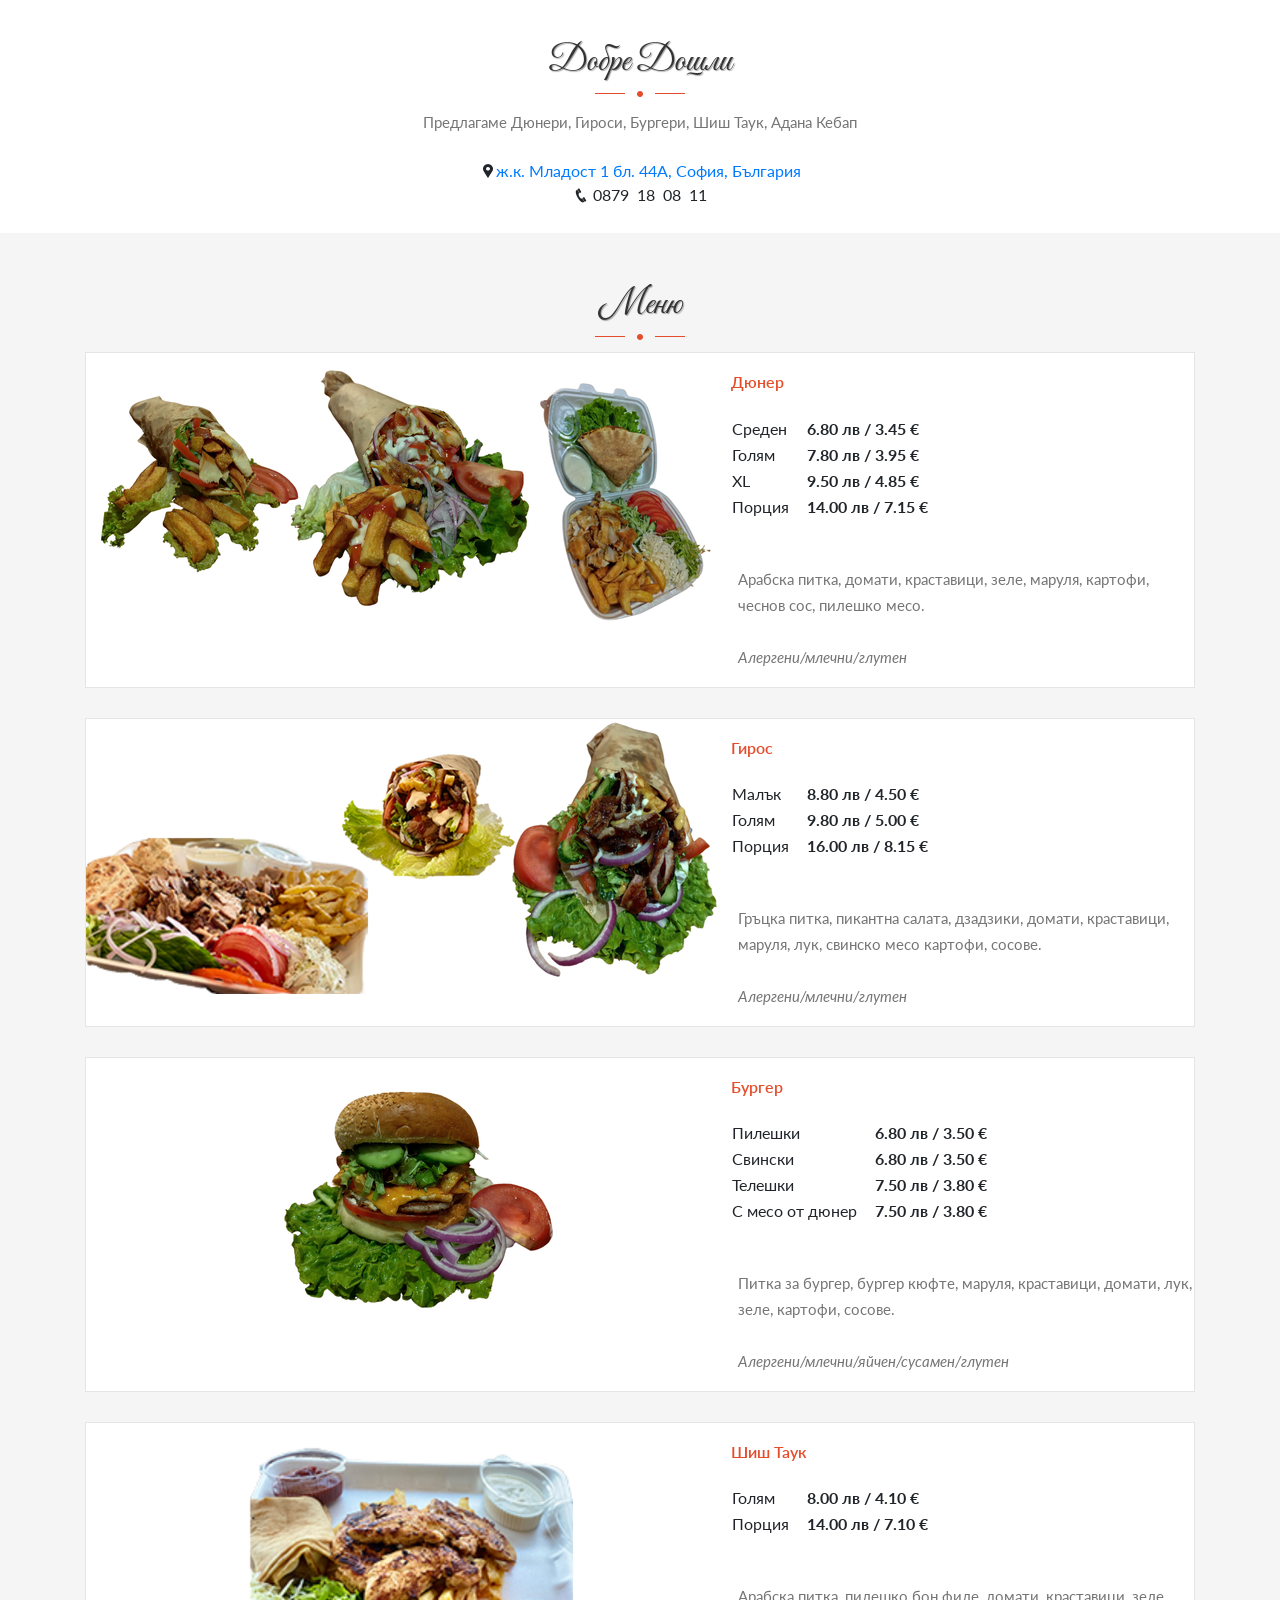
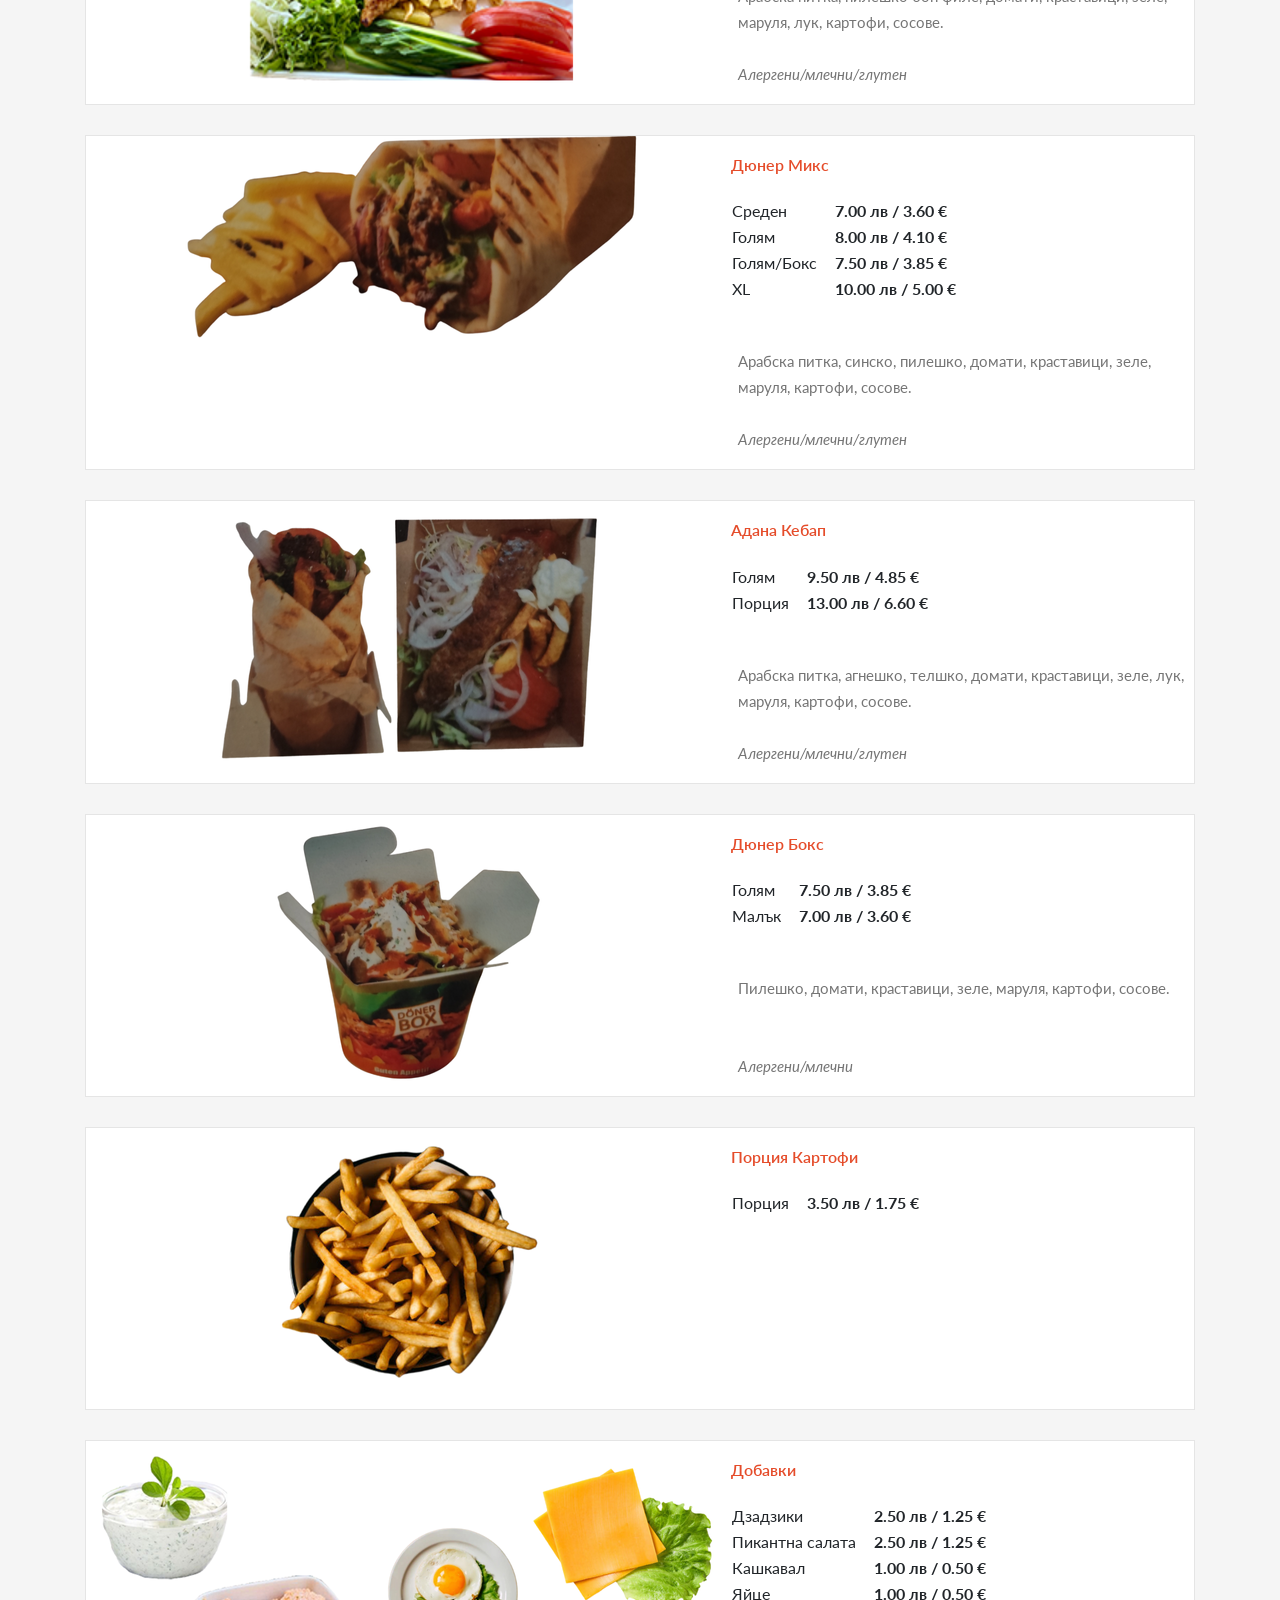
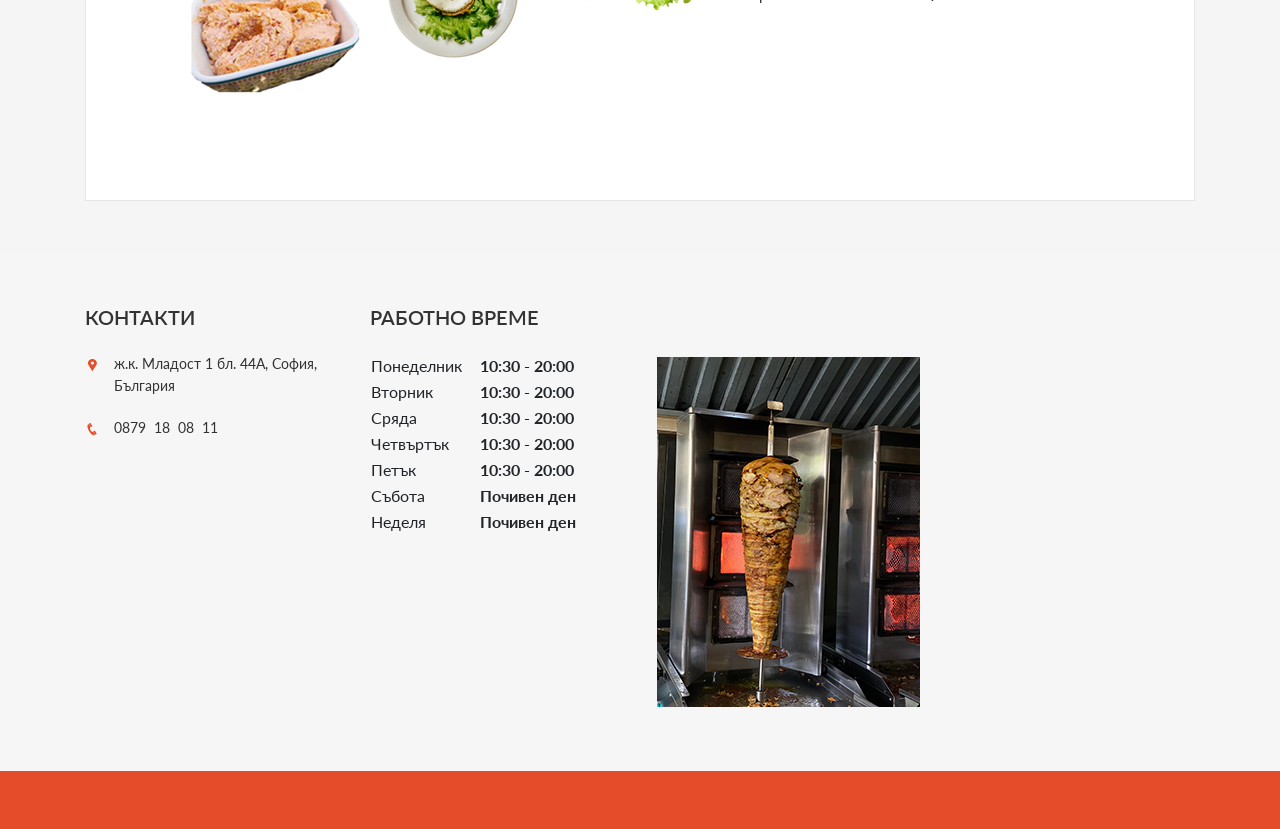
==== index.html @ 1085e27d "update" ====
<!DOCTYPE html>
<html lang="en">
    <head>
        <meta charset="utf-8"/>
        <meta name="viewport" content="width=device-width, initial-scale=1">
        <meta http-equiv="X-UA-Compatible" content="IE=edge">
        <meta name="theme-color" content="#e54c2a">
        <!-- Favicon -->
        <link type="image/x-icon" rel="shortcut icon" href="favicon.png" />
        <title>IvoFoods - гироси, дюнери, бургери, шиш таук, порции, фалафели.</title>
		<meta name="author" content="AM">
        <meta name="description" content="Дюнер България - гироси, дюнери, бургери, шиш таук, порции, фалафели."> 

        <!-- Bootstrap stylesheet -->
        <link href="assets/libs/bootstrap-4.5.0/css/bootstrap.min.css" rel="stylesheet">
        <!-- icofont -->
        <link href="assets/libs/icofont/css/icofont.css" rel="stylesheet" type="text/css" />
        <!-- crousel css -->
        <link href="assets/libs/owlcarousel2/assets/owl.carousel.min.css" rel="stylesheet" type="text/css" />
        <!-- mb.YTPlayer css -->
        <link href="assets/libs/mb.YTPlayer/css/jquery.mb.YTPlayer.min.css" rel="stylesheet" type="text/css" />
        <!-- Theme Stylesheet -->
        <link href="assets/css/style.css" rel="stylesheet" type="text/css"/>
        <!-- Switch Color Style css -->
        <link href="assets/css/color/skin-default.css" data-style="styles" rel="stylesheet">
    </head>
    <body>

  <!-- Intro -->
            <div class="dishes no-border">
                <div class="container">
                    <div class="row">
                        <!-- Title Content Start -->
                        <div class="col-sm-12 commontop text-center">
                            <h4>Добре дошли</h4>
                            <div class="divider style-1 center">
                                <span class="hr-simple left"></span>
                                <i class="icofont icofont-ui-press hr-icon"></i>
                                <span class="hr-simple right"></span>
                            </div>
                            <p>Предлагаме Дюнери, Гироси, Бургери, Шиш Таук, Адана Кебап</p>
							<ul class="list-unstyled contact">
                                <li><i class="icofont icofont-social-google-map"></i><a href="https://goo.gl/maps/4byVPyXNBLFDtmrQ8" target="_blank">ж.к. Младост 1 бл. 44A, София, България</a></li>
                                <li><i class="icofont icofont-phone"></i> 0879 &nbsp;18 &nbsp;08 &nbsp;11</li>
                            </ul>
                        </div>
                        <!-- Title Content End -->  
                    </div>
                </div>
            </div>
            <!-- Intro End -->

            <!-- Menu Start -->
            <div class="menu menu-2 gray-bg">
                <div class="menu-inner">
                    <div class="container">
                        <div class="row ">
                            <!-- Title Content Start -->
                            <div class="col-sm-12 col-12 commontop text-center">
                                <h4>Меню</h4>
                                <div class="divider style-1 center">
                                    <span class="hr-simple left"></span>
                                    <i class="icofont icofont-ui-press hr-icon"></i>
                                    <span class="hr-simple right"></span>
                                </div>
                            </div>


                            <!-- Title Content End -->
                            <div class="col-sm-12 col-12">
                                <div class="row">
                                    <div class="col-md-12 col-sm-12 col-12">
                                        <!-- Box Start -->
                                        <diV class="box">
                                            <div class="image">
                                                <img src="images/menu_1.png" class="img-responsive" /> 
                                            </div>
                                            <div class="caption">
                                                <h4>Дюнер</h4>
                                                <p class="des"><br></p>
												<table>
												  <tr>
													<td style="text-align:left">Среден</td>
													<td>&nbsp; &nbsp; <b>6.80 лв / 3.45 €</b></td>
												  </tr>
												  <tr>
													<td style="text-align:left">Голям</td>
													<td>&nbsp; &nbsp; <b>7.80 лв / 3.95 €</b></td>
												  </tr>
												  <tr>
													<td style="text-align:left">XL</td>
													<td>&nbsp; &nbsp; <b>9.50 лв / 4.85 €</b></td>
												  </tr>
												  <tr>
													<td style="text-align:left">Порция</td>
													<td>&nbsp; &nbsp; <b>14.00 лв / 7.15 €</b></td>
												  </tr>
												  <tr>
													<td style="text-align:left">&nbsp; &nbsp;</td>
													<td>&nbsp; &nbsp;</td>
												  </tr>
												</table>
                                            </div>											

											<table>
												  <tr>
													<td>&nbsp;</td>
													<td><p class="des">Арабска питка, домати, краставици, зеле, маруля, картофи, чеснов сос, пилешко месо.
														<br><br><i>Алергени/млечни/глутен</i></p> </td>
												  </tr>
												</table>
                                        </div>                                  
                                        <!-- Box End -->

										<!-- Box Start -->
                                        <diV class="box">
                                            <div class="image">
                                                <img src="images/menu_2.png" class="img-responsive" /> 
                                            </div>
                                            <div class="caption">
                                                <h4>Гирос</h4>
                                                <p class="des"><br></p>
												<table>
												  <tr>
													<td style="text-align:left">Малък</td>
													<td>&nbsp; &nbsp; <b>8.80 лв / 4.50 €</b></td>
												  </tr>
												  <tr>
													<td style="text-align:left">Голям</td>
													<td>&nbsp; &nbsp; <b>9.80 лв / 5.00 €</b></td>
												  </tr>
												  <tr>
													<td style="text-align:left">Порция</td>
													<td>&nbsp; &nbsp; <b>16.00 лв / 8.15 €</b></td>
												  </tr>
												  <tr>
													<td style="text-align:left">&nbsp; &nbsp;</td>
													<td>&nbsp; &nbsp;</td>
												  </tr>
												</table>
                                            </div>											

											<table>
												  <tr>
													<td>&nbsp;</td>
													<td><p class="des">Гръцка питка, пикантна салата, дзадзики, домати, краставици, маруля, лук, свинско месо картофи, сосове.
														<br><br><i>Алергени/млечни/глутен</i></p> </td>
												  </tr>
												</table>
                                        </div>                                  
                                        <!-- Box End -->

										<!-- Box Start -->
                                        <diV class="box">
                                            <div class="image">
                                                <img src="images/menu_3.png" class="img-responsive" /> 
                                            </div>
                                            <div class="caption">
                                                <h4>Бургер</h4>
                                                <p class="des"><br></p>
												<table>
												  <tr>
													<td style="text-align:left">Пилешки</td>
													<td>&nbsp; &nbsp; <b>6.80 лв / 3.50 €</b></td>
												  </tr>
												  <tr>
													<td style="text-align:left">Свински</td>
													<td>&nbsp; &nbsp; <b>6.80 лв / 3.50 €</b></td>
												  </tr>
												   <tr>
													<td style="text-align:left">Телешки</td>
													<td>&nbsp; &nbsp; <b>7.50 лв / 3.80 €</b></td>
												  </tr>
												  <tr>
													<td style="text-align:left">С месо от дюнер</td>
													<td>&nbsp; &nbsp; <b>7.50 лв / 3.80 €</b></td>
												  </tr>
												  <tr>
													<td style="text-align:left">&nbsp; &nbsp;</td>
													<td>&nbsp; &nbsp;</td>
												  </tr>
												</table>
                                            </div>											

											<table>
												  <tr>
													<td>&nbsp;</td>
													<td><p class="des">Питка за бургер, бургер кюфте, маруля, краставици, домати, лук, зеле, картофи, сосове.
														<br><br><i>Алергени/млечни/яйчен/сусамен/глутен</i></p> </td>
												  </tr>
												</table>
                                        </div>                                  
                                        <!-- Box End -->
										

										<!-- Box Start -->
                                        <diV class="box">
                                            <div class="image">
                                                <img src="images/menu_4.png" class="img-responsive" /> 
                                            </div>
                                            <div class="caption">
                                                <h4>Шиш Таук</h4>
                                                <p class="des"><br></p>
												<table>
												  <tr>
													<td style="text-align:left">Голям</td>
													<td>&nbsp; &nbsp; <b>8.00 лв / 4.10 €</b></td>
												  </tr>
												  <tr>
													<td style="text-align:left">Порция</td>
													<td>&nbsp; &nbsp; <b>14.00 лв / 7.10 €</b></td>
												  </tr>
												  <tr>
													<td style="text-align:left">&nbsp; &nbsp;</td>
													<td>&nbsp; &nbsp;</td>
												  </tr>
												</table>
                                            </div>											

											<table>
												  <tr>
													<td>&nbsp;</td>
													<td><p class="des">Арабска питка, пилешко бон филе, домати, краставици, зеле, маруля, лук, картофи, сосове.
														<br><br><i>Алергени/млечни/глутен</i></p> </td>
												  </tr>
												</table>
                                        </div>                                  
                                        <!-- Box End -->										

										<!-- Box Start -->
                                        <diV class="box">
                                            <div class="image">
                                                <img src="images/menu_5.png" class="img-responsive" /> 
                                            </div>
                                            <div class="caption">
                                                <h4>Дюнер Микс</h4>
                                                <p class="des"><br></p>
												<table>
												  <tr>
													<td style="text-align:left">Среден</td>
													<td>&nbsp; &nbsp; <b>7.00 лв / 3.60 €</b></td>
												  </tr>		
												   <tr>										  												  <tr>
													<td style="text-align:left">Голям</td>
													<td>&nbsp; &nbsp; <b>8.00 лв / 4.10 €</b></td>
												  </tr>
												   <tr>										  												  <tr>
													<td style="text-align:left">Голям/Бокс</td>
													<td>&nbsp; &nbsp; <b>7.50 лв / 3.85 €</b></td>
												  </tr>												  
												  <tr>
													<td style="text-align:left">XL</td>
													<td>&nbsp; &nbsp; <b>10.00 лв / 5.00 €</b></td>
												  </tr>
												  <tr>
													<td style="text-align:left">&nbsp; &nbsp;</td>
													<td>&nbsp; &nbsp;</td>
												  </tr>
												</table>
                                            </div>											

											<table>
												  <tr>
													<td>&nbsp;</td>
													<td><p class="des">Арабска питка, синско, пилешко, домати, краставици, зеле, маруля, картофи, сосове.
														<br><br><i>Алергени/млечни/глутен</i></p> </td>
												  </tr>
												</table>
                                        </div>                                  
                                        <!-- Box End -->	

										<!-- Box Start -->
                                        <diV class="box">
                                            <div class="image">
                                                <img src="images/menu_6.png" class="img-responsive" /> 
                                            </div>
                                            <div class="caption">
                                                <h4>Адана Кебап</h4>
                                                <p class="des"><br></p>
												<table>
												  <tr>
													<td style="text-align:left">Голям</td>
													<td>&nbsp; &nbsp; <b>9.50 лв / 4.85 €</b></td>
												  </tr>		
												   <tr>										  												  <tr>
													<td style="text-align:left">Порция</td>
													<td>&nbsp; &nbsp; <b>13.00 лв / 6.60 €</b></td>
												  </tr>
												  <tr>
													<td style="text-align:left">&nbsp; &nbsp;</td>
													<td>&nbsp; &nbsp;</td>
												  </tr>
												</table>
                                            </div>											

											<table>
												  <tr>
													<td>&nbsp;</td>
													<td><p class="des">Арабска питка, агнешко, телшко, домати, краставици, зеле, лук, маруля, картофи, сосове.
														<br><br><i>Алергени/млечни/глутен</i></p> </td>
												  </tr>
												</table>
                                        </div>                                  
                                        <!-- Box End -->

										<!-- Box Start -->
                                        <diV class="box">
                                            <div class="image">
                                                <img src="images/menu_7.png" class="img-responsive" /> 
                                            </div>
                                            <div class="caption">
                                                <h4>Дюнер Бокс</h4>
                                                <p class="des"><br></p>
												<table>
												  <tr>
													<td style="text-align:left">Голям</td>
													<td>&nbsp; &nbsp; <b>7.50 лв / 3.85 €</b></td>
												  </tr>		
												   <tr>										  												  <tr>
													<td style="text-align:left">Малък</td>
													<td>&nbsp; &nbsp; <b>7.00 лв / 3.60 €</b></td>
												  </tr>
												  <tr>
													<td style="text-align:left">&nbsp; &nbsp;</td>
													<td>&nbsp; &nbsp;</td>
												  </tr>
												</table>
                                            </div>											

											<table>
												  <tr>
													<td>&nbsp;</td>
													<td><p class="des">Пилешко, домати, краставици, зеле, маруля, картофи, сосове.
														<br><br><br><i>Алергени/млечни</i></p> </td>
												  </tr>
												</table>
                                        </div>                                  
                                        <!-- Box End -->										

										<!-- Box Start -->
                                        <diV class="box">
                                            <div class="image">
                                                <img src="images/menu_8.png" class="img-responsive" /> 
                                            </div>
                                            <div class="caption">
                                                <h4>Порция Картофи</h4>
                                                <p class="des"><br></p>
												<table>
												  <tr>
													<td style="text-align:left">Порция</td>
													<td>&nbsp; &nbsp; <b>3.50 лв / 1.75 €</b></td>
												  </tr>		
												  <tr>
													<td style="text-align:left">&nbsp; &nbsp;</td>
													<td>&nbsp; &nbsp;</td>
												  </tr>
												</table>
                                            </div>	
											
												<table>
												  <tr>
													<td>&nbsp;</td>
													<td><p class="des"><br><br><br><br><br></p></td>
												  </tr>
												</table>     

                                        </div>                                  
                                        <!-- Box End -->

										<!-- Box Start -->
                                        <diV class="box">
                                            <div class="image">
                                                <img src="images/menu_9.png" class="img-responsive" /> 
                                            </div>
                                            <div class="caption">
                                                <h4>Добавки</h4>
                                                <p class="des"><br></p>
												<table>
												  <tr>
													<td style="text-align:left">Дзадзики</td>
													<td>&nbsp; &nbsp; <b>2.50 лв / 1.25 €</b></td>
												  </tr>
												  <tr>
													<td style="text-align:left">Пикантна салата</td>
													<td>&nbsp; &nbsp; <b>2.50 лв / 1.25 €</b></td>
												  </tr>	
												  <tr>
													<td style="text-align:left">Кашкавал</td>
													<td>&nbsp; &nbsp; <b>1.00 лв / 0.50 €</b></td>
												  </tr>	
												  <tr>
													<td style="text-align:left">Яйце</td>
													<td>&nbsp; &nbsp; <b>1.00 лв / 0.50 €</b></td>
												  </tr>													  												  		
												  <tr>
													<td style="text-align:left">&nbsp; &nbsp;</td>
													<td>&nbsp; &nbsp;</td>
												  </tr>
												</table>
                                            </div>											

												<table>
												  <tr>
													<td>&nbsp;</td>
													<td><p class="des"><br><br><br><br><br></p></td>
												  </tr>
												</table>   

                                        </div>                                  
                                        <!-- Box End -->											
										
										
									</div>
                                    
                                </div>                            
                            </div>
                        </div>
                    </div>
                </div>
            </div>
            <!-- Menu End -->

 

            <!-- Footer Start -->
            <footer>
                <div class="container">
                    <div class="row inner">
                        <div class="col-sm-6 col-md-6 col-lg-3">
                            <!-- Footer Widget Start --> 
                            <h5>Контакти</h5>
                            <ul class="list-unstyled contact">
                                <li><i class="icofont icofont-social-google-map"></i><a href="https://goo.gl/maps/4byVPyXNBLFDtmrQ8" target="_blank">ж.к. Младост 1 бл. 44A, София, България</a></li>
                                <li><i class="icofont icofont-phone"></i> 0879 &nbsp;18 &nbsp;08 &nbsp;11</li>
                            </ul>
                            <!-- Footer Widget End --> 
                        </div>
                        
                        <div class="w-100 d-none d-xs-block"></div>
                        <div class="col-sm-6 col-md-6 col-lg-3">
                            <!-- Footer Widget Start --> 
                            <h5>Работно време</h5>
                            <ul class="list-unstyled">
												<table>
												  <tr>
													<td style="text-align:left">Понеделник</td>
													<td>&nbsp; &nbsp; <b>10:30 - 20:00</b></td>
												  </tr>
												  <tr>
													<td style="text-align:left">Вторник</td>
													<td>&nbsp; &nbsp; <b>10:30 - 20:00</b></td>
												  </tr>
												  <tr>
													<td style="text-align:left">Сряда</td>
													<td>&nbsp; &nbsp; <b>10:30 - 20:00</b></td>
												  </tr>
												  <tr>
													<td style="text-align:left">Четвъртък</td>
													<td>&nbsp; &nbsp; <b>10:30 - 20:00</b></td>
												  </tr>
												  <tr>
													<td style="text-align:left">Петък</td>
													<td>&nbsp; &nbsp; <b>10:30 - 20:00</b></td>
												  </tr>
												  <tr>
													<td style="text-align:left">Събота</td>
													<td>&nbsp; &nbsp; <b>Почивен ден</b></td>
												  </tr>
												  <tr>
													<td style="text-align:left">Неделя</td>
													<td>&nbsp; &nbsp; <b>Почивен ден</b></td>
												  </tr>
												</table>
                            </ul>
                            <!-- Footer Widget End --> 
                        </div>
						<div class="col-sm-6 col-md-6 col-lg-3">
						 <!-- Footer Widget Start --> 
                            <h5>&nbsp;</h5>
                            <ul class="list-unstyled insta">
                                <li><img src="images/doner.png" alt="image" /></li> 											
                            </ul>
                            <!-- Footer Widget End --> 
                        </div>
                    </div>

                </div>
                <div class="footer-bottom">
                    <div class="container">
                        <div class="row powered">
                            <div class="col-md-6 col-sm-12 text-center order-md-2">
                                <p> <br> </p>
                            </div>
                        </div>
                    </div>
                </div>
            </footer>
            <!-- Footer End  -->

        </div>

        <!-- jquery -->
        <script src="assets/libs/jquery/jquery.min.js"></script>
        <!-- jquery Validate -->
        <script src="assets/libs/jquery-validation/jquery.validate.min.js"></script>
        <!-- popper js -->
        <script src="assets/libs/popper/popper.min.js"></script>
        <!-- bootstrap js -->
        <script src="assets/libs/bootstrap-4.5.0/js/bootstrap.min.js"></script>
        <!-- owlcarousel js -->
        <script src="assets/libs/owlcarousel2/owl.carousel.min.js"></script>
        <!--inview js code-->
        <script src="assets/libs/jquery.inview/jquery.inview.min.js"></script>
        <!--CountTo js code-->
        <script src="assets/libs/jquery.countTo/jquery.countTo.js"></script>
        <!-- mb.YTPlayer js code-->
        <script src="assets/libs/mb.YTPlayer/jquery.mb.YTPlayer.min.js"></script>
        <!--internal js-->
        <script src="assets/js/internal.js"></script>
    </body>
</html>
---- assets/libs/icofont/css/icofont.css ----
/**
 * @package IcoFont by ThemeHunt - https://themehunt.com
 * @version 1.0.0 Beta
 * @author IcoFont http://icofont.com
 * @copyright Copyright (c) 2017 IcoFont
 * @license - http://icofont.com/license/
*/

@font-face {
    font-family: 'icofont';
    src: url('../fonts/icofont.eot?v=1.0.0-beta');
    src: url('../fonts/icofont.eot?v=1.0.0-beta#iefix') format('embedded-opentype'),
    url('../fonts/icofont.ttf?v=1.0.0-beta') format('truetype'),
    url('../fonts/icofont.woff?v=1.0.0-beta') format('woff'),
    url('../fonts/icofont.svg?v=1.0.0-beta#icofont') format('svg');
    font-weight: normal;
    font-style: normal;
}

.icofont {
    font-family: 'IcoFont' !important;
    speak: none;
    font-style: normal;
    font-weight: normal;
    font-variant: normal;
    text-transform: none;
    line-height: 1;

    /* Better Font Rendering =========== */
    -webkit-font-smoothing: antialiased;
    -moz-osx-font-smoothing: grayscale;
}

.icofont-angry-monster:before {
	content: "\e901";
}
.icofont-bathtub:before {
	content: "\e902";
}
.icofont-bird-wings:before {
	content: "\e903";
}
.icofont-bow:before {
	content: "\e904";
}
.icofont-brain-alt:before {
	content: "\e905";
}
.icofont-butterfly-alt:before {
	content: "\e906";
}
.icofont-castle:before {
	content: "\e907";
}
.icofont-circuit:before {
	content: "\e908";
}
.icofont-dart:before {
	content: "\e909";
}
.icofont-dice-alt:before {
	content: "\e90a";
}
.icofont-disability-race:before {
	content: "\e90b";
}
.icofont-diving-goggle:before {
	content: "\e90c";
}
.icofont-fire-alt:before {
	content: "\e90d";
}
.icofont-flame-torch:before {
	content: "\e90e";
}
.icofont-flora-flower:before {
	content: "\e90f";
}
.icofont-flora:before {
	content: "\e910";
}
.icofont-gift-box:before {
	content: "\e911";
}
.icofont-halloween-pumpkin:before {
	content: "\e912";
}
.icofont-hand-power:before {
	content: "\e913";
}
.icofont-hand-thunder:before {
	content: "\e914";
}
.icofont-king-crown:before {
	content: "\e915";
}
.icofont-king-monster:before {
	content: "\e916";
}
.icofont-love:before {
	content: "\e917";
}
.icofont-magician-hat:before {
	content: "\e918";
}
.icofont-native-american:before {
	content: "\e919";
}
.icofont-open-eye:before {
	content: "\e91a";
}
.icofont-owl-look:before {
	content: "\e91b";
}
.icofont-phoenix:before {
	content: "\e91c";
}
.icofont-queen-crown:before {
	content: "\e91d";
}
.icofont-robot-face:before {
	content: "\e91e";
}
.icofont-sand-clock:before {
	content: "\e91f";
}
.icofont-shield-alt:before {
	content: "\e920";
}
.icofont-ship-wheel:before {
	content: "\e921";
}
.icofont-skull-danger:before {
	content: "\e922";
}
.icofont-skull-face:before {
	content: "\e923";
}
.icofont-snail:before {
	content: "\e924";
}
.icofont-snow-alt:before {
	content: "\e925";
}
.icofont-snow-flake:before {
	content: "\e926";
}
.icofont-snowmobile:before {
	content: "\e927";
}
.icofont-space-shuttle:before {
	content: "\e928";
}
.icofont-star-shape:before {
	content: "\e929";
}
.icofont-swirl:before {
	content: "\e92a";
}
.icofont-tattoo-wing:before {
	content: "\e92b";
}
.icofont-throne:before {
	content: "\e92c";
}
.icofont-touch:before {
	content: "\e92d";
}
.icofont-tree-alt:before {
	content: "\e92e";
}
.icofont-triangle:before {
	content: "\e92f";
}
.icofont-unity-hand:before {
	content: "\e930";
}
.icofont-weed:before {
	content: "\e931";
}
.icofont-woman-bird:before {
	content: "\e932";
}
.icofont-animal-bat:before {
	content: "\e933";
}
.icofont-animal-bear-tracks:before {
	content: "\e934";
}
.icofont-animal-bear:before {
	content: "\e935";
}
.icofont-animal-bird-alt:before {
	content: "\e936";
}
.icofont-animal-bird:before {
	content: "\e937";
}
.icofont-animal-bone:before {
	content: "\e938";
}
.icofont-animal-bull:before {
	content: "\e939";
}
.icofont-animal-camel-alt:before {
	content: "\e93a";
}
.icofont-animal-camel-head:before {
	content: "\e93b";
}
.icofont-animal-camel:before {
	content: "\e93c";
}
.icofont-animal-cat-alt-1:before {
	content: "\e93d";
}
.icofont-animal-cat-alt-2:before {
	content: "\e93e";
}
.icofont-animal-cat-alt-3:before {
	content: "\e93f";
}
.icofont-animal-cat-alt-4:before {
	content: "\e940";
}
.icofont-animal-cat-with-dog:before {
	content: "\e941";
}
.icofont-animal-cat:before {
	content: "\e942";
}
.icofont-animal-cow-head:before {
	content: "\e943";
}
.icofont-animal-cow:before {
	content: "\e944";
}
.icofont-animal-crab:before {
	content: "\e945";
}
.icofont-animal-crocodile:before {
	content: "\e946";
}
.icofont-animal-deer-head:before {
	content: "\e947";
}
.icofont-animal-dog-alt:before {
	content: "\e948";
}
.icofont-animal-dog-barking:before {
	content: "\e949";
}
.icofont-animal-dog:before {
	content: "\e94a";
}
.icofont-animal-dolphin:before {
	content: "\e94b";
}
.icofont-animal-duck-tracks:before {
	content: "\e94c";
}
.icofont-animal-eagle-head:before {
	content: "\e94d";
}
.icofont-animal-eaten-fish:before {
	content: "\e94e";
}
.icofont-animal-elephant-alt:before {
	content: "\e94f";
}
.icofont-animal-elephant-head-alt:before {
	content: "\e950";
}
.icofont-animal-elephant-head:before {
	content: "\e951";
}
.icofont-animal-elephant:before {
	content: "\e952";
}
.icofont-animal-elk:before {
	content: "\e953";
}
.icofont-animal-fish-alt-1:before {
	content: "\e954";
}
.icofont-animal-fish-alt-2:before {
	content: "\e955";
}
.icofont-animal-fish-alt-3:before {
	content: "\e956";
}
.icofont-animal-fish-alt-4:before {
	content: "\e957";
}
.icofont-animal-fish:before {
	content: "\e958";
}
.icofont-animal-fox-alt:before {
	content: "\e959";
}
.icofont-animal-fox:before {
	content: "\e95a";
}
.icofont-animal-frog-tracks:before {
	content: "\e95b";
}
.icofont-animal-frog:before {
	content: "\e95c";
}
.icofont-animal-froggy:before {
	content: "\e95d";
}
.icofont-animal-giraffe-alt:before {
	content: "\e95e";
}
.icofont-animal-giraffe:before {
	content: "\e95f";
}
.icofont-animal-goat-head-alt-1:before {
	content: "\e960";
}
.icofont-animal-goat-head-alt-2:before {
	content: "\e961";
}
.icofont-animal-goat-head:before {
	content: "\e962";
}
.icofont-animal-gorilla:before {
	content: "\e963";
}
.icofont-animal-hen-tracks:before {
	content: "\e964";
}
.icofont-animal-horse-head-alt-1:before {
	content: "\e965";
}
.icofont-animal-horse-head-alt-2:before {
	content: "\e966";
}
.icofont-animal-horse-head:before {
	content: "\e967";
}
.icofont-animal-horse-tracks:before {
	content: "\e968";
}
.icofont-animal-jellyfish:before {
	content: "\e969";
}
.icofont-animal-kangaroo:before {
	content: "\e96a";
}
.icofont-animal-lemur:before {
	content: "\e96b";
}
.icofont-animal-lion-alt:before {
	content: "\e96c";
}
.icofont-animal-lion-head-alt:before {
	content: "\e96d";
}
.icofont-animal-lion-head:before {
	content: "\e96e";
}
.icofont-animal-lion:before {
	content: "\e96f";
}
.icofont-animal-monkey-alt-1:before {
	content: "\e970";
}
.icofont-animal-monkey-alt-2:before {
	content: "\e971";
}
.icofont-animal-monkey-alt-3:before {
	content: "\e972";
}
.icofont-animal-monkey:before {
	content: "\e973";
}
.icofont-animal-octopus-alt:before {
	content: "\e974";
}
.icofont-animal-octopus:before {
	content: "\e975";
}
.icofont-animal-owl:before {
	content: "\e976";
}
.icofont-animal-panda-alt:before {
	content: "\e977";
}
.icofont-animal-panda:before {
	content: "\e978";
}
.icofont-animal-panther:before {
	content: "\e979";
}
.icofont-animal-parrot-lip:before {
	content: "\e97a";
}
.icofont-animal-parrot:before {
	content: "\e97b";
}
.icofont-animal-paw:before {
	content: "\e97c";
}
.icofont-animal-pelican:before {
	content: "\e97d";
}
.icofont-animal-penguin:before {
	content: "\e97e";
}
.icofont-animal-pig-alt:before {
	content: "\e97f";
}
.icofont-animal-pig:before {
	content: "\e980";
}
.icofont-animal-pigeon-alt:before {
	content: "\e981";
}
.icofont-animal-pigeon:before {
	content: "\e982";
}
.icofont-animal-pigeons:before {
	content: "\e983";
}
.icofont-animal-rabbit-running:before {
	content: "\e984";
}
.icofont-animal-rat-alt:before {
	content: "\e985";
}
.icofont-animal-rhino-head:before {
	content: "\e986";
}
.icofont-animal-rhino:before {
	content: "\e987";
}
.icofont-animal-rooster:before {
	content: "\e988";
}
.icofont-animal-seahorse:before {
	content: "\e989";
}
.icofont-animal-seal:before {
	content: "\e98a";
}
.icofont-animal-shrimp:before {
	content: "\e98b";
}
.icofont-animal-snail-alt-1:before {
	content: "\e98c";
}
.icofont-animal-snail-alt-2:before {
	content: "\e98d";
}
.icofont-animal-snail:before {
	content: "\e98e";
}
.icofont-animal-snake:before {
	content: "\e98f";
}
.icofont-animal-squid:before {
	content: "\e990";
}
.icofont-animal-squirrel:before {
	content: "\e991";
}
.icofont-animal-tiger-alt:before {
	content: "\e992";
}
.icofont-animal-tiger:before {
	content: "\e993";
}
.icofont-animal-turtle:before {
	content: "\e994";
}
.icofont-animal-whale:before {
	content: "\e995";
}
.icofont-animal-woodpecker:before {
	content: "\e996";
}
.icofont-animal-zebra:before {
	content: "\e997";
}
.icofont-brand-acer:before {
	content: "\e998";
}
.icofont-brand-adidas:before {
	content: "\e999";
}
.icofont-brand-adobe:before {
	content: "\e99a";
}
.icofont-brand-air-new-zealand:before {
	content: "\e99b";
}
.icofont-brand-airbnb:before {
	content: "\e99c";
}
.icofont-brand-aircell:before {
	content: "\e99d";
}
.icofont-brand-airtel:before {
	content: "\e99e";
}
.icofont-brand-alcatel:before {
	content: "\e99f";
}
.icofont-brand-alibaba:before {
	content: "\e9a0";
}
.icofont-brand-aliexpress:before {
	content: "\e9a1";
}
.icofont-brand-alipay:before {
	content: "\e9a2";
}
.icofont-brand-amazon:before {
	content: "\e9a3";
}
.icofont-brand-amd:before {
	content: "\e9a4";
}
.icofont-brand-american-airlines:before {
	content: "\e9a5";
}
.icofont-brand-android-robot:before {
	content: "\e9a6";
}
.icofont-brand-android:before {
	content: "\e9a7";
}
.icofont-brand-aol:before {
	content: "\e9a8";
}
.icofont-brand-apple:before {
	content: "\e9a9";
}
.icofont-brand-appstore:before {
	content: "\e9aa";
}
.icofont-brand-asus:before {
	content: "\e9ab";
}
.icofont-brand-ati:before {
	content: "\e9ac";
}
.icofont-brand-att:before {
	content: "\e9ad";
}
.icofont-brand-audi:before {
	content: "\e9ae";
}
.icofont-brand-axiata:before {
	content: "\e9af";
}
.icofont-brand-bada:before {
	content: "\e9b0";
}
.icofont-brand-bbc:before {
	content: "\e9b1";
}
.icofont-brand-bing:before {
	content: "\e9b2";
}
.icofont-brand-blackberry:before {
	content: "\e9b3";
}
.icofont-brand-bmw:before {
	content: "\e9b4";
}
.icofont-brand-box:before {
	content: "\e9b5";
}
.icofont-brand-burger-king:before {
	content: "\e9b6";
}
.icofont-brand-business-insider:before {
	content: "\e9b7";
}
.icofont-brand-buzzfeed:before {
	content: "\e9b8";
}
.icofont-brand-cannon:before {
	content: "\e9b9";
}
.icofont-brand-casio:before {
	content: "\e9ba";
}
.icofont-brand-china-mobile:before {
	content: "\e9bb";
}
.icofont-brand-china-telecom:before {
	content: "\e9bc";
}
.icofont-brand-china-unicom:before {
	content: "\e9bd";
}
.icofont-brand-cisco:before {
	content: "\e9be";
}
.icofont-brand-citibank:before {
	content: "\e9bf";
}
.icofont-brand-cnet:before {
	content: "\e9c0";
}
.icofont-brand-cnn:before {
	content: "\e9c1";
}
.icofont-brand-cocal-cola:before {
	content: "\e9c2";
}
.icofont-brand-compaq:before {
	content: "\e9c3";
}
.icofont-brand-copy:before {
	content: "\e9c4";
}
.icofont-brand-debian:before {
	content: "\e9c5";
}
.icofont-brand-delicious:before {
	content: "\e9c6";
}
.icofont-brand-dell:before {
	content: "\e9c7";
}
.icofont-brand-designbump:before {
	content: "\e9c8";
}
.icofont-brand-designfloat:before {
	content: "\e9c9";
}
.icofont-brand-disney:before {
	content: "\e9ca";
}
.icofont-brand-dodge:before {
	content: "\e9cb";
}
.icofont-brand-dove:before {
	content: "\e9cc";
}
.icofont-brand-ebay:before {
	content: "\e9cd";
}
.icofont-brand-eleven:before {
	content: "\e9ce";
}
.icofont-brand-emirates:before {
	content: "\e9cf";
}
.icofont-brand-espn:before {
	content: "\e9d0";
}
.icofont-brand-etihad-airways:before {
	content: "\e9d1";
}
.icofont-brand-etisalat:before {
	content: "\e9d2";
}
.icofont-brand-etsy:before {
	content: "\e9d3";
}
.icofont-brand-facebook:before {
	content: "\e9d4";
}
.icofont-brand-fastrack:before {
	content: "\e9d5";
}
.icofont-brand-fedex:before {
	content: "\e9d6";
}
.icofont-brand-ferrari:before {
	content: "\e9d7";
}
.icofont-brand-fitbit:before {
	content: "\e9d8";
}
.icofont-brand-flikr:before {
	content: "\e9d9";
}
.icofont-brand-forbes:before {
	content: "\e9da";
}
.icofont-brand-foursquare:before {
	content: "\e9db";
}
.icofont-brand-fox:before {
	content: "\e9dc";
}
.icofont-brand-foxconn:before {
	content: "\e9dd";
}
.icofont-brand-fujitsu:before {
	content: "\e9de";
}
.icofont-brand-general-electric:before {
	content: "\e9df";
}
.icofont-brand-gillette:before {
	content: "\e9e0";
}
.icofont-brand-gizmodo:before {
	content: "\e9e1";
}
.icofont-brand-gnome:before {
	content: "\e9e2";
}
.icofont-brand-google:before {
	content: "\e9e3";
}
.icofont-brand-gopro:before {
	content: "\e9e4";
}
.icofont-brand-gucci:before {
	content: "\e9e5";
}
.icofont-brand-hallmark:before {
	content: "\e9e6";
}
.icofont-brand-hi5:before {
	content: "\e9e7";
}
.icofont-brand-honda:before {
	content: "\e9e8";
}
.icofont-brand-hp:before {
	content: "\e9e9";
}
.icofont-brand-hsbc:before {
	content: "\e9ea";
}
.icofont-brand-htc:before {
	content: "\e9eb";
}
.icofont-brand-huawei:before {
	content: "\e9ec";
}
.icofont-brand-hulu:before {
	content: "\e9ed";
}
.icofont-brand-hyundai:before {
	content: "\e9ee";
}
.icofont-brand-ibm:before {
	content: "\e9ef";
}
.icofont-brand-icofont:before {
	content: "\e9f0";
}
.icofont-brand-icq:before {
	content: "\e9f1";
}
.icofont-brand-ikea:before {
	content: "\e9f2";
}
.icofont-brand-imdb:before {
	content: "\e9f3";
}
.icofont-brand-indiegogo:before {
	content: "\e9f4";
}
.icofont-brand-intel:before {
	content: "\e9f5";
}
.icofont-brand-ipair:before {
	content: "\e9f6";
}
.icofont-brand-jaguar:before {
	content: "\e9f7";
}
.icofont-brand-java:before {
	content: "\e9f8";
}
.icofont-brand-joomshaper:before {
	content: "\e9f9";
}
.icofont-brand-kickstarter:before {
	content: "\e9fa";
}
.icofont-brand-kik:before {
	content: "\e9fb";
}
.icofont-brand-lastfm:before {
	content: "\e9fc";
}
.icofont-brand-lego:before {
	content: "\e9fd";
}
.icofont-brand-lenovo:before {
	content: "\e9fe";
}
.icofont-brand-levis:before {
	content: "\e9ff";
}
.icofont-brand-lexus:before {
	content: "\ea00";
}
.icofont-brand-lg:before {
	content: "\ea01";
}
.icofont-brand-life-hacker:before {
	content: "\ea02";
}
.icofont-brand-line-messenger:before {
	content: "\ea03";
}
.icofont-brand-linkedin:before {
	content: "\ea04";
}
.icofont-brand-linux-mint:before {
	content: "\ea05";
}
.icofont-brand-linux:before {
	content: "\ea06";
}
.icofont-brand-lionix:before {
	content: "\ea07";
}
.icofont-brand-live-messenger:before {
	content: "\ea08";
}
.icofont-brand-loreal:before {
	content: "\ea09";
}
.icofont-brand-louis-vuitton:before {
	content: "\ea0a";
}
.icofont-brand-mac-os:before {
	content: "\ea0b";
}
.icofont-brand-marvel-app:before {
	content: "\ea0c";
}
.icofont-brand-mashable:before {
	content: "\ea0d";
}
.icofont-brand-mazda:before {
	content: "\ea0e";
}
.icofont-brand-mcdonals:before {
	content: "\ea0f";
}
.icofont-brand-mercedes:before {
	content: "\ea10";
}
.icofont-brand-micromax:before {
	content: "\ea11";
}
.icofont-brand-microsoft:before {
	content: "\ea12";
}
.icofont-brand-mobileme:before {
	content: "\ea13";
}
.icofont-brand-mobily:before {
	content: "\ea14";
}
.icofont-brand-motorola:before {
	content: "\ea15";
}
.icofont-brand-msi:before {
	content: "\ea16";
}
.icofont-brand-mts:before {
	content: "\ea17";
}
.icofont-brand-myspace:before {
	content: "\ea18";
}
.icofont-brand-mytv:before {
	content: "\ea19";
}
.icofont-brand-nasa:before {
	content: "\ea1a";
}
.icofont-brand-natgeo:before {
	content: "\ea1b";
}
.icofont-brand-nbc:before {
	content: "\ea1c";
}
.icofont-brand-nescafe:before {
	content: "\ea1d";
}
.icofont-brand-nestle:before {
	content: "\ea1e";
}
.icofont-brand-netflix:before {
	content: "\ea1f";
}
.icofont-brand-nexus:before {
	content: "\ea20";
}
.icofont-brand-nike:before {
	content: "\ea21";
}
.icofont-brand-nokia:before {
	content: "\ea22";
}
.icofont-brand-nvidia:before {
	content: "\ea23";
}
.icofont-brand-omega:before {
	content: "\ea24";
}
.icofont-brand-opensuse:before {
	content: "\ea25";
}
.icofont-brand-oracle:before {
	content: "\ea26";
}
.icofont-brand-panasonic:before {
	content: "\ea27";
}
.icofont-brand-paypal:before {
	content: "\ea28";
}
.icofont-brand-pepsi:before {
	content: "\ea29";
}
.icofont-brand-philips:before {
	content: "\ea2a";
}
.icofont-brand-pizza-hut:before {
	content: "\ea2b";
}
.icofont-brand-playstation:before {
	content: "\ea2c";
}
.icofont-brand-puma:before {
	content: "\ea2d";
}
.icofont-brand-qatar-air:before {
	content: "\ea2e";
}
.icofont-brand-qvc:before {
	content: "\ea2f";
}
.icofont-brand-readernaut:before {
	content: "\ea30";
}
.icofont-brand-redbull:before {
	content: "\ea31";
}
.icofont-brand-reebok:before {
	content: "\ea32";
}
.icofont-brand-reuters:before {
	content: "\ea33";
}
.icofont-brand-samsung:before {
	content: "\ea34";
}
.icofont-brand-sap:before {
	content: "\ea35";
}
.icofont-brand-saudia-airlines:before {
	content: "\ea36";
}
.icofont-brand-scribd:before {
	content: "\ea37";
}
.icofont-brand-shell:before {
	content: "\ea38";
}
.icofont-brand-siemens:before {
	content: "\ea39";
}
.icofont-brand-sk-telecom:before {
	content: "\ea3a";
}
.icofont-brand-slideshare:before {
	content: "\ea3b";
}
.icofont-brand-smashing-magazine:before {
	content: "\ea3c";
}
.icofont-brand-snapchat:before {
	content: "\ea3d";
}
.icofont-brand-sony-ericsson:before {
	content: "\ea3e";
}
.icofont-brand-sony:before {
	content: "\ea3f";
}
.icofont-brand-soundcloud:before {
	content: "\ea40";
}
.icofont-brand-sprint:before {
	content: "\ea41";
}
.icofont-brand-squidoo:before {
	content: "\ea42";
}
.icofont-brand-starbucks:before {
	content: "\ea43";
}
.icofont-brand-stc:before {
	content: "\ea44";
}
.icofont-brand-steam:before {
	content: "\ea45";
}
.icofont-brand-suzuki:before {
	content: "\ea46";
}
.icofont-brand-symbian:before {
	content: "\ea47";
}
.icofont-brand-t-mobile:before {
	content: "\ea48";
}
.icofont-brand-tango:before {
	content: "\ea49";
}
.icofont-brand-target:before {
	content: "\ea4a";
}
.icofont-brand-tata-indicom:before {
	content: "\ea4b";
}
.icofont-brand-techcrunch:before {
	content: "\ea4c";
}
.icofont-brand-telenor:before {
	content: "\ea4d";
}
.icofont-brand-teliasonera:before {
	content: "\ea4e";
}
.icofont-brand-tesla:before {
	content: "\ea4f";
}
.icofont-brand-the-verge:before {
	content: "\ea50";
}
.icofont-brand-thenextweb:before {
	content: "\ea51";
}
.icofont-brand-toshiba:before {
	content: "\ea52";
}
.icofont-brand-toyota:before {
	content: "\ea53";
}
.icofont-brand-tribenet:before {
	content: "\ea54";
}
.icofont-brand-ubuntu:before {
	content: "\ea55";
}
.icofont-brand-unilever:before {
	content: "\ea56";
}
.icofont-brand-vaio:before {
	content: "\ea57";
}
.icofont-brand-verizon:before {
	content: "\ea58";
}
.icofont-brand-viber:before {
	content: "\ea59";
}
.icofont-brand-vodafone:before {
	content: "\ea5a";
}
.icofont-brand-volkswagen:before {
	content: "\ea5b";
}
.icofont-brand-walmart:before {
	content: "\ea5c";
}
.icofont-brand-warnerbros:before {
	content: "\ea5d";
}
.icofont-brand-whatsapp:before {
	content: "\ea5e";
}
.icofont-brand-wikipedia:before {
	content: "\ea5f";
}
.icofont-brand-windows:before {
	content: "\ea60";
}
.icofont-brand-wire:before {
	content: "\ea61";
}
.icofont-brand-yahoobuzz:before {
	content: "\ea62";
}
.icofont-brand-yamaha:before {
	content: "\ea63";
}
.icofont-brand-youtube:before {
	content: "\ea64";
}
.icofont-brand-zain:before {
	content: "\ea65";
}
.icofont-bank-alt:before {
	content: "\ea66";
}
.icofont-barcode:before {
	content: "\ea67";
}
.icofont-basket:before {
	content: "\ea68";
}
.icofont-bill-alt:before {
	content: "\ea69";
}
.icofont-billboard:before {
	content: "\ea6a";
}
.icofont-briefcase-alt-1:before {
	content: "\ea6b";
}
.icofont-briefcase-alt-2:before {
	content: "\ea6c";
}
.icofont-building-alt:before {
	content: "\ea6d";
}
.icofont-businessman:before {
	content: "\ea6e";
}
.icofont-businesswoman:before {
	content: "\ea6f";
}
.icofont-cart-alt:before {
	content: "\ea70";
}
.icofont-chair:before {
	content: "\ea71";
}
.icofont-clip:before {
	content: "\ea72";
}
.icofont-coins:before {
	content: "\ea73";
}
.icofont-company:before {
	content: "\ea74";
}
.icofont-contact-add:before {
	content: "\ea75";
}
.icofont-deal:before {
	content: "\ea76";
}
.icofont-files:before {
	content: "\ea77";
}
.icofont-growth:before {
	content: "\ea78";
}
.icofont-id-card:before {
	content: "\ea79";
}
.icofont-idea:before {
	content: "\ea7a";
}
.icofont-list:before {
	content: "\ea7b";
}
.icofont-meeting-add:before {
	content: "\ea7c";
}
.icofont-money-bag:before {
	content: "\ea7d";
}
.icofont-people:before {
	content: "\ea7e";
}
.icofont-pie-chart:before {
	content: "\ea7f";
}
.icofont-presentation-alt:before {
	content: "\ea80";
}
.icofont-stamp:before {
	content: "\ea81";
}
.icofont-stock-mobile:before {
	content: "\ea82";
}
.icofont-support:before {
	content: "\ea83";
}
.icofont-tasks-alt:before {
	content: "\ea84";
}
.icofont-wheel:before {
	content: "\ea85";
}
.icofont-chart-arrows-axis:before {
	content: "\ea86";
}
.icofont-chart-bar-graph:before {
	content: "\ea87";
}
.icofont-chart-flow-alt-1:before {
	content: "\ea88";
}
.icofont-chart-flow-alt-2:before {
	content: "\ea89";
}
.icofont-chart-flow:before {
	content: "\ea8a";
}
.icofont-chart-histogram-alt:before {
	content: "\ea8b";
}
.icofont-chart-histogram:before {
	content: "\ea8c";
}
.icofont-chart-line-alt:before {
	content: "\ea8d";
}
.icofont-chart-line:before {
	content: "\ea8e";
}
.icofont-chart-pie-alt:before {
	content: "\ea8f";
}
.icofont-chart-pie:before {
	content: "\ea90";
}
.icofont-chart-radar-graph:before {
	content: "\ea91";
}
.icofont-cur-afghani-false:before {
	content: "\ea92";
}
.icofont-cur-afghani-minus:before {
	content: "\ea93";
}
.icofont-cur-afghani-plus:before {
	content: "\ea94";
}
.icofont-cur-afghani-true:before {
	content: "\ea95";
}
.icofont-cur-afghani:before {
	content: "\ea96";
}
.icofont-cur-baht-false:before {
	content: "\ea97";
}
.icofont-cur-baht-minus:before {
	content: "\ea98";
}
.icofont-cur-baht-plus:before {
	content: "\ea99";
}
.icofont-cur-baht-true:before {
	content: "\ea9a";
}
.icofont-cur-baht:before {
	content: "\ea9b";
}
.icofont-cur-bitcoin-false:before {
	content: "\ea9c";
}
.icofont-cur-bitcoin-minus:before {
	content: "\ea9d";
}
.icofont-cur-bitcoin-plus:before {
	content: "\ea9e";
}
.icofont-cur-bitcoin-true:before {
	content: "\ea9f";
}
.icofont-cur-bitcoin:before {
	content: "\eaa0";
}
.icofont-cur-dollar-flase:before {
	content: "\eaa1";
}
.icofont-cur-dollar-minus:before {
	content: "\eaa2";
}
.icofont-cur-dollar-plus:before {
	content: "\eaa3";
}
.icofont-cur-dollar-true:before {
	content: "\eaa4";
}
.icofont-cur-dollar:before {
	content: "\eaa5";
}
.icofont-cur-dong-false:before {
	content: "\eaa6";
}
.icofont-cur-dong-minus:before {
	content: "\eaa7";
}
.icofont-cur-dong-plus:before {
	content: "\eaa8";
}
.icofont-cur-dong-true:before {
	content: "\eaa9";
}
.icofont-cur-dong:before {
	content: "\eaaa";
}
.icofont-cur-euro-false:before {
	content: "\eaab";
}
.icofont-cur-euro-minus:before {
	content: "\eaac";
}
.icofont-cur-euro-plus:before {
	content: "\eaad";
}
.icofont-cur-euro-true:before {
	content: "\eaae";
}
.icofont-cur-euro:before {
	content: "\eaaf";
}
.icofont-cur-frank-false:before {
	content: "\eab0";
}
.icofont-cur-frank-minus:before {
	content: "\eab1";
}
.icofont-cur-frank-plus:before {
	content: "\eab2";
}
.icofont-cur-frank-true:before {
	content: "\eab3";
}
.icofont-cur-frank:before {
	content: "\eab4";
}
.icofont-cur-hryvnia-false:before {
	content: "\eab5";
}
.icofont-cur-hryvnia-minus:before {
	content: "\eab6";
}
.icofont-cur-hryvnia-plus:before {
	content: "\eab7";
}
.icofont-cur-hryvnia-true:before {
	content: "\eab8";
}
.icofont-cur-hryvnia:before {
	content: "\eab9";
}
.icofont-cur-lira-false:before {
	content: "\eaba";
}
.icofont-cur-lira-minus:before {
	content: "\eabb";
}
.icofont-cur-lira-plus:before {
	content: "\eabc";
}
.icofont-cur-lira-true:before {
	content: "\eabd";
}
.icofont-cur-lira:before {
	content: "\eabe";
}
.icofont-cur-peseta-false:before {
	content: "\eabf";
}
.icofont-cur-peseta-minus:before {
	content: "\eac0";
}
.icofont-cur-peseta-plus:before {
	content: "\eac1";
}
.icofont-cur-peseta-true:before {
	content: "\eac2";
}
.icofont-cur-peseta:before {
	content: "\eac3";
}
.icofont-cur-peso-false:before {
	content: "\eac4";
}
.icofont-cur-peso-minus:before {
	content: "\eac5";
}
.icofont-cur-peso-plus:before {
	content: "\eac6";
}
.icofont-cur-peso-true:before {
	content: "\eac7";
}
.icofont-cur-peso:before {
	content: "\eac8";
}
.icofont-cur-pound-false:before {
	content: "\eac9";
}
.icofont-cur-pound-minus:before {
	content: "\eaca";
}
.icofont-cur-pound-plus:before {
	content: "\eacb";
}
.icofont-cur-pound-true:before {
	content: "\eacc";
}
.icofont-cur-pound:before {
	content: "\eacd";
}
.icofont-cur-renminbi-false:before {
	content: "\eace";
}
.icofont-cur-renminbi-minus:before {
	content: "\eacf";
}
.icofont-cur-renminbi-plus:before {
	content: "\ead0";
}
.icofont-cur-renminbi-true:before {
	content: "\ead1";
}
.icofont-cur-renminbi:before {
	content: "\ead2";
}
.icofont-cur-riyal-false:before {
	content: "\ead3";
}
.icofont-cur-riyal-minus:before {
	content: "\ead4";
}
.icofont-cur-riyal-plus:before {
	content: "\ead5";
}
.icofont-cur-riyal-true:before {
	content: "\ead6";
}
.icofont-cur-riyal:before {
	content: "\ead7";
}
.icofont-cur-rouble-false:before {
	content: "\ead8";
}
.icofont-cur-rouble-minus:before {
	content: "\ead9";
}
.icofont-cur-rouble-plus:before {
	content: "\eada";
}
.icofont-cur-rouble-true:before {
	content: "\eadb";
}
.icofont-cur-rouble:before {
	content: "\eadc";
}
.icofont-cur-rupee-false:before {
	content: "\eadd";
}
.icofont-cur-rupee-minus:before {
	content: "\eade";
}
.icofont-cur-rupee-plus:before {
	content: "\eadf";
}
.icofont-cur-rupee-true:before {
	content: "\eae0";
}
.icofont-cur-rupee:before {
	content: "\eae1";
}
.icofont-cur-taka-false:before {
	content: "\eae2";
}
.icofont-cur-taka-minus:before {
	content: "\eae3";
}
.icofont-cur-taka-plus:before {
	content: "\eae4";
}
.icofont-cur-taka-true:before {
	content: "\eae5";
}
.icofont-cur-taka:before {
	content: "\eae6";
}
.icofont-cur-turkish-lira-false:before {
	content: "\eae7";
}
.icofont-cur-turkish-lira-minus:before {
	content: "\eae8";
}
.icofont-cur-turkish-lira-plus:before {
	content: "\eae9";
}
.icofont-cur-turkish-lira-true:before {
	content: "\eaea";
}
.icofont-cur-turkish-lira:before {
	content: "\eaeb";
}
.icofont-cur-won-false:before {
	content: "\eaec";
}
.icofont-cur-won-minus:before {
	content: "\eaed";
}
.icofont-cur-won-plus:before {
	content: "\eaee";
}
.icofont-cur-won-true:before {
	content: "\eaef";
}
.icofont-cur-won:before {
	content: "\eaf0";
}
.icofont-cur-yen-false:before {
	content: "\eaf1";
}
.icofont-cur-yen-minus:before {
	content: "\eaf2";
}
.icofont-cur-yen-plus:before {
	content: "\eaf3";
}
.icofont-cur-yen-true:before {
	content: "\eaf4";
}
.icofont-cur-yen:before {
	content: "\eaf5";
}
.icofont-android-nexus:before {
	content: "\eaf6";
}
.icofont-android-tablet:before {
	content: "\eaf7";
}
.icofont-apple-watch:before {
	content: "\eaf8";
}
.icofont-drwaing-tablet:before {
	content: "\eaf9";
}
.icofont-earphone:before {
	content: "\eafa";
}
.icofont-flash-drive:before {
	content: "\eafb";
}
.icofont-game-control:before {
	content: "\eafc";
}
.icofont-headphone-alt:before {
	content: "\eafd";
}
.icofont-htc-one:before {
	content: "\eafe";
}
.icofont-imac:before {
	content: "\eaff";
}
.icofont-ipad-touch:before {
	content: "\eb00";
}
.icofont-iphone:before {
	content: "\eb01";
}
.icofont-ipod-nano:before {
	content: "\eb02";
}
.icofont-ipod-touch:before {
	content: "\eb03";
}
.icofont-keyboard-alt:before {
	content: "\eb04";
}
.icofont-keyboard-wireless:before {
	content: "\eb05";
}
.icofont-laptop-alt:before {
	content: "\eb06";
}
.icofont-macbook:before {
	content: "\eb07";
}
.icofont-magic-mouse:before {
	content: "\eb08";
}
.icofont-microphone-alt:before {
	content: "\eb09";
}
.icofont-monitor:before {
	content: "\eb0a";
}
.icofont-mouse:before {
	content: "\eb0b";
}
.icofont-nintendo:before {
	content: "\eb0c";
}
.icofont-playstation:before {
	content: "\eb0d";
}
.icofont-psvita:before {
	content: "\eb0e";
}
.icofont-radio-mic:before {
	content: "\eb0f";
}
.icofont-refrigerator:before {
	content: "\eb10";
}
.icofont-samsung-galaxy:before {
	content: "\eb11";
}
.icofont-surface-tablet:before {
	content: "\eb12";
}
.icofont-washing-machine:before {
	content: "\eb13";
}
.icofont-wifi-router:before {
	content: "\eb14";
}
.icofont-wii-u:before {
	content: "\eb15";
}
.icofont-windows-lumia:before {
	content: "\eb16";
}
.icofont-wireless-mouse:before {
	content: "\eb17";
}
.icofont-xbox-360:before {
	content: "\eb18";
}
.icofont-arrow-down:before {
	content: "\eb19";
}
.icofont-arrow-left:before {
	content: "\eb1a";
}
.icofont-arrow-right:before {
	content: "\eb1b";
}
.icofont-arrow-up:before {
	content: "\eb1c";
}
.icofont-block-down:before {
	content: "\eb1d";
}
.icofont-block-left:before {
	content: "\eb1e";
}
.icofont-block-right:before {
	content: "\eb1f";
}
.icofont-block-up:before {
	content: "\eb20";
}
.icofont-bubble-down:before {
	content: "\eb21";
}
.icofont-bubble-left:before {
	content: "\eb22";
}
.icofont-bubble-right:before {
	content: "\eb23";
}
.icofont-bubble-up:before {
	content: "\eb24";
}
.icofont-caret-down:before {
	content: "\eb25";
}
.icofont-caret-left:before {
	content: "\eb26";
}
.icofont-caret-right:before {
	content: "\eb27";
}
.icofont-caret-up:before {
	content: "\eb28";
}
.icofont-circled-down:before {
	content: "\eb29";
}
.icofont-circled-left:before {
	content: "\eb2a";
}
.icofont-circled-right:before {
	content: "\eb2b";
}
.icofont-circled-up:before {
	content: "\eb2c";
}
.icofont-collapse:before {
	content: "\eb2d";
}
.icofont-cursor-drag:before {
	content: "\eb2e";
}
.icofont-curved-double-left:before {
	content: "\eb2f";
}
.icofont-curved-double-right:before {
	content: "\eb30";
}
.icofont-curved-down:before {
	content: "\eb31";
}
.icofont-curved-left:before {
	content: "\eb32";
}
.icofont-curved-right:before {
	content: "\eb33";
}
.icofont-curved-up:before {
	content: "\eb34";
}
.icofont-dotted-down:before {
	content: "\eb35";
}
.icofont-dotted-left:before {
	content: "\eb36";
}
.icofont-dotted-right:before {
	content: "\eb37";
}
.icofont-dotted-up:before {
	content: "\eb38";
}
.icofont-double-left:before {
	content: "\eb39";
}
.icofont-double-right:before {
	content: "\eb3a";
}
.icofont-drag:before {
	content: "\eb3b";
}
.icofont-drag1:before {
	content: "\eb3c";
}
.icofont-drag2:before {
	content: "\eb3d";
}
.icofont-drag3:before {
	content: "\eb3e";
}
.icofont-expand-alt:before {
	content: "\eb3f";
}
.icofont-hand-down:before {
	content: "\eb40";
}
.icofont-hand-drag:before {
	content: "\eb41";
}
.icofont-hand-drag1:before {
	content: "\eb42";
}
.icofont-hand-drag2:before {
	content: "\eb43";
}
.icofont-hand-drawn-alt-down:before {
	content: "\eb44";
}
.icofont-hand-drawn-alt-left:before {
	content: "\eb45";
}
.icofont-hand-drawn-alt-right:before {
	content: "\eb46";
}
.icofont-hand-drawn-alt-up:before {
	content: "\eb47";
}
.icofont-hand-drawn-down:before {
	content: "\eb48";
}
.icofont-hand-drawn-left:before {
	content: "\eb49";
}
.icofont-hand-drawn-right:before {
	content: "\eb4a";
}
.icofont-hand-drawn-up:before {
	content: "\eb4b";
}
.icofont-hand-left:before {
	content: "\eb4c";
}
.icofont-hand-right:before {
	content: "\eb4d";
}
.icofont-hand-up:before {
	content: "\eb4e";
}
.icofont-line-block-down:before {
	content: "\eb4f";
}
.icofont-line-block-left:before {
	content: "\eb50";
}
.icofont-line-block-right:before {
	content: "\eb51";
}
.icofont-line-block-up:before {
	content: "\eb52";
}
.icofont-long-arrow-down:before {
	content: "\eb53";
}
.icofont-long-arrow-left:before {
	content: "\eb54";
}
.icofont-long-arrow-right:before {
	content: "\eb55";
}
.icofont-long-arrow-up:before {
	content: "\eb56";
}
.icofont-rounded-collapse:before {
	content: "\eb57";
}
.icofont-rounded-double-left:before {
	content: "\eb58";
}
.icofont-rounded-double-right:before {
	content: "\eb59";
}
.icofont-rounded-down:before {
	content: "\eb5a";
}
.icofont-rounded-expand:before {
	content: "\eb5b";
}
.icofont-rounded-left-down:before {
	content: "\eb5c";
}
.icofont-rounded-left-up:before {
	content: "\eb5d";
}
.icofont-rounded-left:before {
	content: "\eb5e";
}
.icofont-rounded-right-down:before {
	content: "\eb5f";
}
.icofont-rounded-right-up:before {
	content: "\eb60";
}
.icofont-rounded-right:before {
	content: "\eb61";
}
.icofont-rounded-up:before {
	content: "\eb62";
}
.icofont-scroll-bubble-down:before {
	content: "\eb63";
}
.icofont-scroll-bubble-left:before {
	content: "\eb64";
}
.icofont-scroll-bubble-right:before {
	content: "\eb65";
}
.icofont-scroll-bubble-up:before {
	content: "\eb66";
}
.icofont-scroll-double-down:before {
	content: "\eb67";
}
.icofont-scroll-double-left:before {
	content: "\eb68";
}
.icofont-scroll-double-right:before {
	content: "\eb69";
}
.icofont-scroll-double-up:before {
	content: "\eb6a";
}
.icofont-scroll-down:before {
	content: "\eb6b";
}
.icofont-scroll-left:before {
	content: "\eb6c";
}
.icofont-scroll-long-down:before {
	content: "\eb6d";
}
.icofont-scroll-long-left:before {
	content: "\eb6e";
}
.icofont-scroll-long-right:before {
	content: "\eb6f";
}
.icofont-scroll-long-up:before {
	content: "\eb70";
}
.icofont-scroll-right:before {
	content: "\eb71";
}
.icofont-scroll-up:before {
	content: "\eb72";
}
.icofont-simple-down:before {
	content: "\eb73";
}
.icofont-simple-left-down:before {
	content: "\eb74";
}
.icofont-simple-left-up:before {
	content: "\eb75";
}
.icofont-simple-left:before {
	content: "\eb76";
}
.icofont-simple-right-down:before {
	content: "\eb77";
}
.icofont-simple-right-up:before {
	content: "\eb78";
}
.icofont-simple-right:before {
	content: "\eb79";
}
.icofont-simple-up:before {
	content: "\eb7a";
}
.icofont-square-down:before {
	content: "\eb7b";
}
.icofont-square-left:before {
	content: "\eb7c";
}
.icofont-square-right:before {
	content: "\eb7d";
}
.icofont-square-up:before {
	content: "\eb7e";
}
.icofont-stylish-down:before {
	content: "\eb7f";
}
.icofont-stylish-left:before {
	content: "\eb80";
}
.icofont-stylish-right:before {
	content: "\eb81";
}
.icofont-stylish-up:before {
	content: "\eb82";
}
.icofont-swoosh-down:before {
	content: "\eb83";
}
.icofont-swoosh-left:before {
	content: "\eb84";
}
.icofont-swoosh-right:before {
	content: "\eb85";
}
.icofont-swoosh-up:before {
	content: "\eb86";
}
.icofont-thin-double-left:before {
	content: "\eb87";
}
.icofont-thin-double-right:before {
	content: "\eb88";
}
.icofont-thin-down:before {
	content: "\eb89";
}
.icofont-thin-left:before {
	content: "\eb8a";
}
.icofont-thin-right:before {
	content: "\eb8b";
}
.icofont-thin-up:before {
	content: "\eb8c";
}
.icofont-atom:before {
	content: "\eb8d";
}
.icofont-award:before {
	content: "\eb8e";
}
.icofont-bell-alt:before {
	content: "\eb8f";
}
.icofont-book-alt:before {
	content: "\eb90";
}
.icofont-brainstorming:before {
	content: "\eb91";
}
.icofont-certificate-alt-1:before {
	content: "\eb92";
}
.icofont-certificate-alt-2:before {
	content: "\eb93";
}
.icofont-dna-alt-2:before {
	content: "\eb94";
}
.icofont-education:before {
	content: "\eb95";
}
.icofont-electron:before {
	content: "\eb96";
}
.icofont-fountain-pen:before {
	content: "\eb97";
}
.icofont-globe-alt:before {
	content: "\eb98";
}
.icofont-graduate-alt:before {
	content: "\eb99";
}
.icofont-group-students:before {
	content: "\eb9a";
}
.icofont-hat-alt:before {
	content: "\eb9b";
}
.icofont-hat:before {
	content: "\eb9c";
}
.icofont-instrument:before {
	content: "\eb9d";
}
.icofont-lamp-light:before {
	content: "\eb9e";
}
.icofont-microscope-alt:before {
	content: "\eb9f";
}
.icofont-paper:before {
	content: "\eba0";
}
.icofont-pen-alt-4:before {
	content: "\eba1";
}
.icofont-pen-nib:before {
	content: "\eba2";
}
.icofont-pencil-alt-5:before {
	content: "\eba3";
}
.icofont-quill-pen:before {
	content: "\eba4";
}
.icofont-read-book-alt:before {
	content: "\eba5";
}
.icofont-read-book:before {
	content: "\eba6";
}
.icofont-school-bag:before {
	content: "\eba7";
}
.icofont-school-bus:before {
	content: "\eba8";
}
.icofont-student-alt:before {
	content: "\eba9";
}
.icofont-student:before {
	content: "\ebaa";
}
.icofont-teacher:before {
	content: "\ebab";
}
.icofont-test-bulb:before {
	content: "\ebac";
}
.icofont-test-tube-alt:before {
	content: "\ebad";
}
.icofont-university:before {
	content: "\ebae";
}
.icofont-emo-angry:before {
	content: "\ebaf";
}
.icofont-emo-astonished:before {
	content: "\ebb0";
}
.icofont-emo-confounded:before {
	content: "\ebb1";
}
.icofont-emo-confused:before {
	content: "\ebb2";
}
.icofont-emo-crying:before {
	content: "\ebb3";
}
.icofont-emo-dizzy:before {
	content: "\ebb4";
}
.icofont-emo-expressionless:before {
	content: "\ebb5";
}
.icofont-emo-heart-eyes:before {
	content: "\ebb6";
}
.icofont-emo-laughing:before {
	content: "\ebb7";
}
.icofont-emo-nerd-smile:before {
	content: "\ebb8";
}
.icofont-emo-open-mouth:before {
	content: "\ebb9";
}
.icofont-emo-rage:before {
	content: "\ebba";
}
.icofont-emo-rolling-eyes:before {
	content: "\ebbb";
}
.icofont-emo-sad:before {
	content: "\ebbc";
}
.icofont-emo-simple-smile:before {
	content: "\ebbd";
}
.icofont-emo-slightly-smile:before {
	content: "\ebbe";
}
.icofont-emo-smirk:before {
	content: "\ebbf";
}
.icofont-emo-stuck-out-tongue:before {
	content: "\ebc0";
}
.icofont-emo-wink-smile:before {
	content: "\ebc1";
}
.icofont-emo-worried:before {
	content: "\ebc2";
}
.icofont-architecture-alt:before {
	content: "\ebc3";
}
.icofont-architecture:before {
	content: "\ebc4";
}
.icofont-barricade:before {
	content: "\ebc5";
}
.icofont-bricks:before {
	content: "\ebc6";
}
.icofont-calculations:before {
	content: "\ebc7";
}
.icofont-cement-mix:before {
	content: "\ebc8";
}
.icofont-cement-mixer:before {
	content: "\ebc9";
}
.icofont-danger-zone:before {
	content: "\ebca";
}
.icofont-drill:before {
	content: "\ebcb";
}
.icofont-eco-energy:before {
	content: "\ebcc";
}
.icofont-eco-environmen:before {
	content: "\ebcd";
}
.icofont-energy-air:before {
	content: "\ebce";
}
.icofont-energy-oil:before {
	content: "\ebcf";
}
.icofont-energy-savings:before {
	content: "\ebd0";
}
.icofont-energy-solar:before {
	content: "\ebd1";
}
.icofont-energy-water:before {
	content: "\ebd2";
}
.icofont-engineer:before {
	content: "\ebd3";
}
.icofont-fire-extinguisher-alt:before {
	content: "\ebd4";
}
.icofont-fix-tools:before {
	content: "\ebd5";
}
.icofont-glue-oil:before {
	content: "\ebd6";
}
.icofont-hammer-alt:before {
	content: "\ebd7";
}
.icofont-help-robot:before {
	content: "\ebd8";
}
.icofont-industries-alt-1:before {
	content: "\ebd9";
}
.icofont-industries-alt-2:before {
	content: "\ebda";
}
.icofont-industries-alt-3:before {
	content: "\ebdb";
}
.icofont-industries-alt-4:before {
	content: "\ebdc";
}
.icofont-industries-alt-5:before {
	content: "\ebdd";
}
.icofont-industries:before {
	content: "\ebde";
}
.icofont-labour:before {
	content: "\ebdf";
}
.icofont-mining:before {
	content: "\ebe0";
}
.icofont-paint-brush:before {
	content: "\ebe1";
}
.icofont-pollution:before {
	content: "\ebe2";
}
.icofont-power-zone:before {
	content: "\ebe3";
}
.icofont-radio-active:before {
	content: "\ebe4";
}
.icofont-recycle-alt:before {
	content: "\ebe5";
}
.icofont-recycling-man:before {
	content: "\ebe6";
}
.icofont-safety-hat-light:before {
	content: "\ebe7";
}
.icofont-safety-hat:before {
	content: "\ebe8";
}
.icofont-saw:before {
	content: "\ebe9";
}
.icofont-screw-driver:before {
	content: "\ebea";
}
.icofont-settings-alt:before {
	content: "\ebeb";
}
.icofont-tools-alt-1:before {
	content: "\ebec";
}
.icofont-tools-alt-2:before {
	content: "\ebed";
}
.icofont-tools-bag:before {
	content: "\ebee";
}
.icofont-trolley:before {
	content: "\ebef";
}
.icofont-trowel:before {
	content: "\ebf0";
}
.icofont-under-construction-alt:before {
	content: "\ebf1";
}
.icofont-under-construction:before {
	content: "\ebf2";
}
.icofont-vehicle-cement:before {
	content: "\ebf3";
}
.icofont-vehicle-crane:before {
	content: "\ebf4";
}
.icofont-vehicle-delivery-van:before {
	content: "\ebf5";
}
.icofont-vehicle-dozer:before {
	content: "\ebf6";
}
.icofont-vehicle-excavator:before {
	content: "\ebf7";
}
.icofont-vehicle-trucktor:before {
	content: "\ebf8";
}
.icofont-vehicle-wrecking:before {
	content: "\ebf9";
}
.icofont-worker-group:before {
	content: "\ebfa";
}
.icofont-worker:before {
	content: "\ebfb";
}
.icofont-wrench:before {
	content: "\ebfc";
}
.icofont-file-audio:before {
	content: "\ebfd";
}
.icofont-file-avi-mp4:before {
	content: "\ebfe";
}
.icofont-file-bmp:before {
	content: "\ebff";
}
.icofont-file-code:before {
	content: "\ec00";
}
.icofont-file-css:before {
	content: "\ec01";
}
.icofont-file-document:before {
	content: "\ec02";
}
.icofont-file-eps:before {
	content: "\ec03";
}
.icofont-file-excel:before {
	content: "\ec04";
}
.icofont-file-exe:before {
	content: "\ec05";
}
.icofont-file-file:before {
	content: "\ec06";
}
.icofont-file-flv:before {
	content: "\ec07";
}
.icofont-file-gif:before {
	content: "\ec08";
}
.icofont-file-html5:before {
	content: "\ec09";
}
.icofont-file-image:before {
	content: "\ec0a";
}
.icofont-file-iso:before {
	content: "\ec0b";
}
.icofont-file-java:before {
	content: "\ec0c";
}
.icofont-file-javascript:before {
	content: "\ec0d";
}
.icofont-file-jpg:before {
	content: "\ec0e";
}
.icofont-file-midi:before {
	content: "\ec0f";
}
.icofont-file-mov:before {
	content: "\ec10";
}
.icofont-file-mp3:before {
	content: "\ec11";
}
.icofont-file-pdf:before {
	content: "\ec12";
}
.icofont-file-php:before {
	content: "\ec13";
}
.icofont-file-png:before {
	content: "\ec14";
}
.icofont-file-powerpoint:before {
	content: "\ec15";
}
.icofont-file-presentation:before {
	content: "\ec16";
}
.icofont-file-psb:before {
	content: "\ec17";
}
.icofont-file-psd:before {
	content: "\ec18";
}
.icofont-file-python:before {
	content: "\ec19";
}
.icofont-file-ruby:before {
	content: "\ec1a";
}
.icofont-file-spreadsheet:before {
	content: "\ec1b";
}
.icofont-file-sql:before {
	content: "\ec1c";
}
.icofont-file-svg:before {
	content: "\ec1d";
}
.icofont-file-text:before {
	content: "\ec1e";
}
.icofont-file-tiff:before {
	content: "\ec1f";
}
.icofont-file-video:before {
	content: "\ec20";
}
.icofont-file-wave:before {
	content: "\ec21";
}
.icofont-file-wmv:before {
	content: "\ec22";
}
.icofont-file-word:before {
	content: "\ec23";
}
.icofont-file-zip:before {
	content: "\ec24";
}
.icofont-apple:before {
	content: "\ec25";
}
.icofont-arabian-coffee:before {
	content: "\ec26";
}
.icofont-artichoke:before {
	content: "\ec27";
}
.icofont-asparagus:before {
	content: "\ec28";
}
.icofont-avocado:before {
	content: "\ec29";
}
.icofont-baby-food:before {
	content: "\ec2a";
}
.icofont-banana:before {
	content: "\ec2b";
}
.icofont-bbq:before {
	content: "\ec2c";
}
.icofont-beans:before {
	content: "\ec2d";
}
.icofont-beer:before {
	content: "\ec2e";
}
.icofont-bell-pepper-capsicum:before {
	content: "\ec2f";
}
.icofont-birthday-cake:before {
	content: "\ec30";
}
.icofont-bread:before {
	content: "\ec31";
}
.icofont-broccoli:before {
	content: "\ec32";
}
.icofont-burger:before {
	content: "\ec33";
}
.icofont-cabbage:before {
	content: "\ec34";
}
.icofont-carrot:before {
	content: "\ec35";
}
.icofont-cauli-flower:before {
	content: "\ec36";
}
.icofont-cheese:before {
	content: "\ec37";
}
.icofont-chef:before {
	content: "\ec38";
}
.icofont-cherry:before {
	content: "\ec39";
}
.icofont-chicken-fry:before {
	content: "\ec3a";
}
.icofont-chicken:before {
	content: "\ec3b";
}
.icofont-cocktail:before {
	content: "\ec3c";
}
.icofont-coconut:before {
	content: "\ec3d";
}
.icofont-coffee-alt:before {
	content: "\ec3e";
}
.icofont-coffee-mug:before {
	content: "\ec3f";
}
.icofont-coffee-pot:before {
	content: "\ec40";
}
.icofont-cola:before {
	content: "\ec41";
}
.icofont-corn:before {
	content: "\ec42";
}
.icofont-croissant:before {
	content: "\ec43";
}
.icofont-crop-plant:before {
	content: "\ec44";
}
.icofont-cucumber:before {
	content: "\ec45";
}
.icofont-cup-cake:before {
	content: "\ec46";
}
.icofont-dining-table:before {
	content: "\ec47";
}
.icofont-donut:before {
	content: "\ec48";
}
.icofont-egg-plant:before {
	content: "\ec49";
}
.icofont-egg-poached:before {
	content: "\ec4a";
}
.icofont-farmer:before {
	content: "\ec4b";
}
.icofont-farmer1:before {
	content: "\ec4c";
}
.icofont-fast-food:before {
	content: "\ec4d";
}
.icofont-fish:before {
	content: "\ec4e";
}
.icofont-food-basket:before {
	content: "\ec4f";
}
.icofont-food-cart:before {
	content: "\ec50";
}
.icofont-fork-and-knife:before {
	content: "\ec51";
}
.icofont-french-fries:before {
	content: "\ec52";
}
.icofont-fresh-juice:before {
	content: "\ec53";
}
.icofont-fruits:before {
	content: "\ec54";
}
.icofont-grapes:before {
	content: "\ec55";
}
.icofont-honey:before {
	content: "\ec56";
}
.icofont-hot-dog:before {
	content: "\ec57";
}
.icofont-hotel-alt:before {
	content: "\ec58";
}
.icofont-ice-cream-alt:before {
	content: "\ec59";
}
.icofont-ice-cream:before {
	content: "\ec5a";
}
.icofont-ketchup:before {
	content: "\ec5b";
}
.icofont-kiwi:before {
	content: "\ec5c";
}
.icofont-layered-cake:before {
	content: "\ec5d";
}
.icofont-lemon-alt:before {
	content: "\ec5e";
}
.icofont-lobster:before {
	content: "\ec5f";
}
.icofont-mango:before {
	content: "\ec60";
}
.icofont-milk:before {
	content: "\ec61";
}
.icofont-mushroom:before {
	content: "\ec62";
}
.icofont-noodles:before {
	content: "\ec63";
}
.icofont-onion:before {
	content: "\ec64";
}
.icofont-orange:before {
	content: "\ec65";
}
.icofont-pear:before {
	content: "\ec66";
}
.icofont-peas:before {
	content: "\ec67";
}
.icofont-pepper:before {
	content: "\ec68";
}
.icofont-pie-alt:before {
	content: "\ec69";
}
.icofont-pineapple:before {
	content: "\ec6a";
}
.icofont-pizza-slice:before {
	content: "\ec6b";
}
.icofont-pizza:before {
	content: "\ec6c";
}
.icofont-plant:before {
	content: "\ec6d";
}
.icofont-popcorn:before {
	content: "\ec6e";
}
.icofont-potato:before {
	content: "\ec6f";
}
.icofont-pumpkin:before {
	content: "\ec70";
}
.icofont-raddish:before {
	content: "\ec71";
}
.icofont-restaurant-menu:before {
	content: "\ec72";
}
.icofont-restaurant:before {
	content: "\ec73";
}
.icofont-salt-and-pepper:before {
	content: "\ec74";
}
.icofont-sandwich:before {
	content: "\ec75";
}
.icofont-sausage:before {
	content: "\ec76";
}
.icofont-shrimp:before {
	content: "\ec77";
}
.icofont-sof-drinks:before {
	content: "\ec78";
}
.icofont-soup-bowl:before {
	content: "\ec79";
}
.icofont-spoon-and-fork:before {
	content: "\ec7a";
}
.icofont-steak:before {
	content: "\ec7b";
}
.icofont-strawberry:before {
	content: "\ec7c";
}
.icofont-sub-sandwich:before {
	content: "\ec7d";
}
.icofont-sushi:before {
	content: "\ec7e";
}
.icofont-taco:before {
	content: "\ec7f";
}
.icofont-tea-pot:before {
	content: "\ec80";
}
.icofont-tea:before {
	content: "\ec81";
}
.icofont-tomato:before {
	content: "\ec82";
}
.icofont-waiter-alt:before {
	content: "\ec83";
}
.icofont-watermelon:before {
	content: "\ec84";
}
.icofont-wheat:before {
	content: "\ec85";
}
.icofont-abc:before {
	content: "\ec86";
}
.icofont-baby-cloth:before {
	content: "\ec87";
}
.icofont-baby-milk-bottle:before {
	content: "\ec88";
}
.icofont-baby-trolley:before {
	content: "\ec89";
}
.icofont-back-pack:before {
	content: "\ec8a";
}
.icofont-candy:before {
	content: "\ec8b";
}
.icofont-cycling:before {
	content: "\ec8c";
}
.icofont-holding-hands:before {
	content: "\ec8d";
}
.icofont-infant-nipple:before {
	content: "\ec8e";
}
.icofont-kids-scooter:before {
	content: "\ec8f";
}
.icofont-safety-pin:before {
	content: "\ec90";
}
.icofont-teddy-bear:before {
	content: "\ec91";
}
.icofont-toy-ball:before {
	content: "\ec92";
}
.icofont-toy-cat:before {
	content: "\ec93";
}
.icofont-toy-duck:before {
	content: "\ec94";
}
.icofont-toy-elephant:before {
	content: "\ec95";
}
.icofont-toy-hand:before {
	content: "\ec96";
}
.icofont-toy-horse:before {
	content: "\ec97";
}
.icofont-toy-lattu:before {
	content: "\ec98";
}
.icofont-toy-train:before {
	content: "\ec99";
}
.icofont-unique-idea:before {
	content: "\ec9a";
}
.icofont-bag-alt:before {
	content: "\ec9b";
}
.icofont-burglar:before {
	content: "\ec9c";
}
.icofont-cannon-firing:before {
	content: "\ec9d";
}
.icofont-cc-camera:before {
	content: "\ec9e";
}
.icofont-cop-badge:before {
	content: "\ec9f";
}
.icofont-cop:before {
	content: "\eca0";
}
.icofont-court-hammer:before {
	content: "\eca1";
}
.icofont-court:before {
	content: "\eca2";
}
.icofont-finger-print:before {
	content: "\eca3";
}
.icofont-handcuff-alt:before {
	content: "\eca4";
}
.icofont-handcuff:before {
	content: "\eca5";
}
.icofont-investigation:before {
	content: "\eca6";
}
.icofont-investigator:before {
	content: "\eca7";
}
.icofont-jail:before {
	content: "\eca8";
}
.icofont-judge:before {
	content: "\eca9";
}
.icofont-law-alt-1:before {
	content: "\ecaa";
}
.icofont-law-alt-2:before {
	content: "\ecab";
}
.icofont-law-alt-3:before {
	content: "\ecac";
}
.icofont-law-book:before {
	content: "\ecad";
}
.icofont-law-document:before {
	content: "\ecae";
}
.icofont-law:before {
	content: "\ecaf";
}
.icofont-lawyer-alt-1:before {
	content: "\ecb0";
}
.icofont-lawyer-alt-2:before {
	content: "\ecb1";
}
.icofont-lawyer:before {
	content: "\ecb2";
}
.icofont-order:before {
	content: "\ecb3";
}
.icofont-pistol:before {
	content: "\ecb4";
}
.icofont-police-badge:before {
	content: "\ecb5";
}
.icofont-police-cap:before {
	content: "\ecb6";
}
.icofont-police-car-alt-1:before {
	content: "\ecb7";
}
.icofont-police-car-alt-2:before {
	content: "\ecb8";
}
.icofont-police-hat:before {
	content: "\ecb9";
}
.icofont-police-van:before {
	content: "\ecba";
}
.icofont-police:before {
	content: "\ecbb";
}
.icofont-protect:before {
	content: "\ecbc";
}
.icofont-scales:before {
	content: "\ecbd";
}
.icofont-thief-alt:before {
	content: "\ecbe";
}
.icofont-thief:before {
	content: "\ecbf";
}
.icofont-abacus-alt:before {
	content: "\ecc0";
}
.icofont-abacus:before {
	content: "\ecc1";
}
.icofont-angle:before {
	content: "\ecc2";
}
.icofont-calculator-alt-1:before {
	content: "\ecc3";
}
.icofont-calculator-alt-2:before {
	content: "\ecc4";
}
.icofont-circle-ruler-alt:before {
	content: "\ecc5";
}
.icofont-circle-ruler:before {
	content: "\ecc6";
}
.icofont-compass-alt-1:before {
	content: "\ecc7";
}
.icofont-compass-alt-2:before {
	content: "\ecc8";
}
.icofont-compass-alt-3:before {
	content: "\ecc9";
}
.icofont-compass-alt-4:before {
	content: "\ecca";
}
.icofont-degrees-alt-1:before {
	content: "\eccb";
}
.icofont-degrees-alt-2:before {
	content: "\eccc";
}
.icofont-degrees:before {
	content: "\eccd";
}
.icofont-golden-ratio:before {
	content: "\ecce";
}
.icofont-marker-alt-1:before {
	content: "\eccf";
}
.icofont-marker-alt-2:before {
	content: "\ecd0";
}
.icofont-marker-alt-3:before {
	content: "\ecd1";
}
.icofont-mathematical-alt-1:before {
	content: "\ecd2";
}
.icofont-mathematical-alt-2:before {
	content: "\ecd3";
}
.icofont-mathematical:before {
	content: "\ecd4";
}
.icofont-pen-alt-1:before {
	content: "\ecd5";
}
.icofont-pen-alt-2:before {
	content: "\ecd6";
}
.icofont-pen-alt-3:before {
	content: "\ecd7";
}
.icofont-pen-holder-alt-1:before {
	content: "\ecd8";
}
.icofont-pen-holder:before {
	content: "\ecd9";
}
.icofont-pencil-alt-1:before {
	content: "\ecda";
}
.icofont-pencil-alt-2:before {
	content: "\ecdb";
}
.icofont-pencil-alt-3:before {
	content: "\ecdc";
}
.icofont-pencil-alt-4:before {
	content: "\ecdd";
}
.icofont-ruler-alt-1:before {
	content: "\ecde";
}
.icofont-ruler-alt-2:before {
	content: "\ecdf";
}
.icofont-ruler-compass-alt:before {
	content: "\ece0";
}
.icofont-ruler-compass:before {
	content: "\ece1";
}
.icofont-ruler-pencil-alt-1:before {
	content: "\ece2";
}
.icofont-ruler-pencil-alt-2:before {
	content: "\ece3";
}
.icofont-ruler-pencil:before {
	content: "\ece4";
}
.icofont-ruler:before {
	content: "\ece5";
}
.icofont-rulers-alt:before {
	content: "\ece6";
}
.icofont-rulers:before {
	content: "\ece7";
}
.icofont-square-root:before {
	content: "\ece8";
}
.icofont-aids:before {
	content: "\ece9";
}
.icofont-ambulance:before {
	content: "\ecea";
}
.icofont-autism:before {
	content: "\eceb";
}
.icofont-bandage:before {
	content: "\ecec";
}
.icofont-bed-patient:before {
	content: "\eced";
}
.icofont-blind:before {
	content: "\ecee";
}
.icofont-blood-drop:before {
	content: "\ecef";
}
.icofont-blood-test:before {
	content: "\ecf0";
}
.icofont-blood:before {
	content: "\ecf1";
}
.icofont-capsule:before {
	content: "\ecf2";
}
.icofont-crutches:before {
	content: "\ecf3";
}
.icofont-dna-alt-1:before {
	content: "\ecf4";
}
.icofont-dna:before {
	content: "\ecf5";
}
.icofont-doctor-alt:before {
	content: "\ecf6";
}
.icofont-doctor:before {
	content: "\ecf7";
}
.icofont-drug-pack:before {
	content: "\ecf8";
}
.icofont-drug:before {
	content: "\ecf9";
}
.icofont-eye-alt:before {
	content: "\ecfa";
}
.icofont-first-aid-alt:before {
	content: "\ecfb";
}
.icofont-garbage:before {
	content: "\ecfc";
}
.icofont-heart-alt:before {
	content: "\ecfd";
}
.icofont-heartbeat:before {
	content: "\ecfe";
}
.icofont-herbal:before {
	content: "\ecff";
}
.icofont-hospital:before {
	content: "\ed00";
}
.icofont-icu:before {
	content: "\ed01";
}
.icofont-injection-syringe:before {
	content: "\ed02";
}
.icofont-laboratory:before {
	content: "\ed03";
}
.icofont-medical-sign-alt:before {
	content: "\ed04";
}
.icofont-medical-sign:before {
	content: "\ed05";
}
.icofont-nurse-alt:before {
	content: "\ed06";
}
.icofont-nurse:before {
	content: "\ed07";
}
.icofont-nursing-home:before {
	content: "\ed08";
}
.icofont-operation-theater:before {
	content: "\ed09";
}
.icofont-paralysis-disability:before {
	content: "\ed0a";
}
.icofont-pills:before {
	content: "\ed0b";
}
.icofont-prescription:before {
	content: "\ed0c";
}
.icofont-pulse:before {
	content: "\ed0d";
}
.icofont-stethoscope-alt:before {
	content: "\ed0e";
}
.icofont-stethoscope:before {
	content: "\ed0f";
}
.icofont-stretcher:before {
	content: "\ed10";
}
.icofont-surgeon-alt:before {
	content: "\ed11";
}
.icofont-surgeon:before {
	content: "\ed12";
}
.icofont-tablets:before {
	content: "\ed13";
}
.icofont-test-bottle:before {
	content: "\ed14";
}
.icofont-test-tube:before {
	content: "\ed15";
}
.icofont-thermometer-alt:before {
	content: "\ed16";
}
.icofont-tooth:before {
	content: "\ed17";
}
.icofont-xray:before {
	content: "\ed18";
}
.icofont-ui-add:before {
	content: "\ed19";
}
.icofont-ui-alarm:before {
	content: "\ed1a";
}
.icofont-ui-battery:before {
	content: "\ed1b";
}
.icofont-ui-block:before {
	content: "\ed1c";
}
.icofont-ui-bluetooth:before {
	content: "\ed1d";
}
.icofont-ui-brightness:before {
	content: "\ed1e";
}
.icofont-ui-browser:before {
	content: "\ed1f";
}
.icofont-ui-calculator:before {
	content: "\ed20";
}
.icofont-ui-calendar:before {
	content: "\ed21";
}
.icofont-ui-call:before {
	content: "\ed22";
}
.icofont-ui-camera:before {
	content: "\ed23";
}
.icofont-ui-cart:before {
	content: "\ed24";
}
.icofont-ui-cell-phone:before {
	content: "\ed25";
}
.icofont-ui-chat:before {
	content: "\ed26";
}
.icofont-ui-check:before {
	content: "\ed27";
}
.icofont-ui-clip-board:before {
	content: "\ed28";
}
.icofont-ui-clip:before {
	content: "\ed29";
}
.icofont-ui-clock:before {
	content: "\ed2a";
}
.icofont-ui-close:before {
	content: "\ed2b";
}
.icofont-ui-contact-list:before {
	content: "\ed2c";
}
.icofont-ui-copy:before {
	content: "\ed2d";
}
.icofont-ui-cut:before {
	content: "\ed2e";
}
.icofont-ui-delete:before {
	content: "\ed2f";
}
.icofont-ui-dial-phone:before {
	content: "\ed30";
}
.icofont-ui-edit:before {
	content: "\ed31";
}
.icofont-ui-email:before {
	content: "\ed32";
}
.icofont-ui-file:before {
	content: "\ed33";
}
.icofont-ui-fire-wall:before {
	content: "\ed34";
}
.icofont-ui-flash-light:before {
	content: "\ed35";
}
.icofont-ui-flight:before {
	content: "\ed36";
}
.icofont-ui-folder:before {
	content: "\ed37";
}
.icofont-ui-game:before {
	content: "\ed38";
}
.icofont-ui-handicapped:before {
	content: "\ed39";
}
.icofont-ui-head-phone:before {
	content: "\ed3a";
}
.icofont-ui-home:before {
	content: "\ed3b";
}
.icofont-ui-image:before {
	content: "\ed3c";
}
.icofont-ui-keyboard:before {
	content: "\ed3d";
}
.icofont-ui-laoding:before {
	content: "\ed3e";
}
.icofont-ui-lock:before {
	content: "\ed3f";
}
.icofont-ui-love-add:before {
	content: "\ed40";
}
.icofont-ui-love-broken:before {
	content: "\ed41";
}
.icofont-ui-love-remove:before {
	content: "\ed42";
}
.icofont-ui-love:before {
	content: "\ed43";
}
.icofont-ui-map:before {
	content: "\ed44";
}
.icofont-ui-message:before {
	content: "\ed45";
}
.icofont-ui-messaging:before {
	content: "\ed46";
}
.icofont-ui-movie:before {
	content: "\ed47";
}
.icofont-ui-music-player:before {
	content: "\ed48";
}
.icofont-ui-music:before {
	content: "\ed49";
}
.icofont-ui-mute:before {
	content: "\ed4a";
}
.icofont-ui-network:before {
	content: "\ed4b";
}
.icofont-ui-next:before {
	content: "\ed4c";
}
.icofont-ui-note:before {
	content: "\ed4d";
}
.icofont-ui-office:before {
	content: "\ed4e";
}
.icofont-ui-password:before {
	content: "\ed4f";
}
.icofont-ui-pause:before {
	content: "\ed50";
}
.icofont-ui-play-stop:before {
	content: "\ed51";
}
.icofont-ui-play:before {
	content: "\ed52";
}
.icofont-ui-pointer:before {
	content: "\ed53";
}
.icofont-ui-power:before {
	content: "\ed54";
}
.icofont-ui-press:before {
	content: "\ed55";
}
.icofont-ui-previous:before {
	content: "\ed56";
}
.icofont-ui-rate-add:before {
	content: "\ed57";
}
.icofont-ui-rate-blank:before {
	content: "\ed58";
}
.icofont-ui-rate-remove:before {
	content: "\ed59";
}
.icofont-ui-rating:before {
	content: "\ed5a";
}
.icofont-ui-record:before {
	content: "\ed5b";
}
.icofont-ui-remove:before {
	content: "\ed5c";
}
.icofont-ui-reply:before {
	content: "\ed5d";
}
.icofont-ui-rotation:before {
	content: "\ed5e";
}
.icofont-ui-rss:before {
	content: "\ed5f";
}
.icofont-ui-search:before {
	content: "\ed60";
}
.icofont-ui-settings:before {
	content: "\ed61";
}
.icofont-ui-social-link:before {
	content: "\ed62";
}
.icofont-ui-tag:before {
	content: "\ed63";
}
.icofont-ui-text-chat:before {
	content: "\ed64";
}
.icofont-ui-text-loading:before {
	content: "\ed65";
}
.icofont-ui-theme:before {
	content: "\ed66";
}
.icofont-ui-timer:before {
	content: "\ed67";
}
.icofont-ui-touch-phone:before {
	content: "\ed68";
}
.icofont-ui-travel:before {
	content: "\ed69";
}
.icofont-ui-unlock:before {
	content: "\ed6a";
}
.icofont-ui-user-group:before {
	content: "\ed6b";
}
.icofont-ui-user:before {
	content: "\ed6c";
}
.icofont-ui-v-card:before {
	content: "\ed6d";
}
.icofont-ui-video-chat:before {
	content: "\ed6e";
}
.icofont-ui-video-message:before {
	content: "\ed6f";
}
.icofont-ui-video-play:before {
	content: "\ed70";
}
.icofont-ui-video:before {
	content: "\ed71";
}
.icofont-ui-volume:before {
	content: "\ed72";
}
.icofont-ui-weather:before {
	content: "\ed73";
}
.icofont-ui-wifi:before {
	content: "\ed74";
}
.icofont-ui-zoom-in:before {
	content: "\ed75";
}
.icofont-ui-zoom-out:before {
	content: "\ed76";
}
.icofont-cassette-player:before {
	content: "\ed77";
}
.icofont-cassette:before {
	content: "\ed78";
}
.icofont-forward:before {
	content: "\ed79";
}
.icofont-game:before {
	content: "\ed7a";
}
.icofont-guiter:before {
	content: "\ed7b";
}
.icofont-headphone-alt-1:before {
	content: "\ed7c";
}
.icofont-headphone-alt-2:before {
	content: "\ed7d";
}
.icofont-headphone-alt-3:before {
	content: "\ed7e";
}
.icofont-listening:before {
	content: "\ed7f";
}
.icofont-megaphone-alt:before {
	content: "\ed80";
}
.icofont-megaphone:before {
	content: "\ed81";
}
.icofont-movie:before {
	content: "\ed82";
}
.icofont-mp3-player:before {
	content: "\ed83";
}
.icofont-multimedia:before {
	content: "\ed84";
}
.icofont-music-disk:before {
	content: "\ed85";
}
.icofont-music-note:before {
	content: "\ed86";
}
.icofont-pause:before {
	content: "\ed87";
}
.icofont-play-alt-1:before {
	content: "\ed88";
}
.icofont-play-alt-2:before {
	content: "\ed89";
}
.icofont-play-alt-3:before {
	content: "\ed8a";
}
.icofont-play-pause:before {
	content: "\ed8b";
}
.icofont-record:before {
	content: "\ed8c";
}
.icofont-retro-music-disk:before {
	content: "\ed8d";
}
.icofont-rewind:before {
	content: "\ed8e";
}
.icofont-song-notes:before {
	content: "\ed8f";
}
.icofont-sound-wave-alt:before {
	content: "\ed90";
}
.icofont-sound-wave:before {
	content: "\ed91";
}
.icofont-stop:before {
	content: "\ed92";
}
.icofont-video-alt:before {
	content: "\ed93";
}
.icofont-video-cam:before {
	content: "\ed94";
}
.icofont-volume-bar:before {
	content: "\ed95";
}
.icofont-volume-mute:before {
	content: "\ed96";
}
.icofont-youtube-play:before {
	content: "\ed97";
}
.icofont-amazon-alt:before {
	content: "\ed98";
}
.icofont-amazon:before {
	content: "\ed99";
}
.icofont-american-express-alt:before {
	content: "\ed9a";
}
.icofont-american-express:before {
	content: "\ed9b";
}
.icofont-apple-pay-alt:before {
	content: "\ed9c";
}
.icofont-apple-pay:before {
	content: "\ed9d";
}
.icofont-bank-transfer-alt:before {
	content: "\ed9e";
}
.icofont-bank-transfer:before {
	content: "\ed9f";
}
.icofont-braintree-alt:before {
	content: "\eda0";
}
.icofont-braintree:before {
	content: "\eda1";
}
.icofont-cash-on-delivery-alt:before {
	content: "\eda2";
}
.icofont-cash-on-delivery:before {
	content: "\eda3";
}
.icofont-checkout-alt:before {
	content: "\eda4";
}
.icofont-checkout:before {
	content: "\eda5";
}
.icofont-diners-club-alt-1:before {
	content: "\eda6";
}
.icofont-diners-club-alt-2:before {
	content: "\eda7";
}
.icofont-diners-club-alt-3:before {
	content: "\eda8";
}
.icofont-diners-club:before {
	content: "\eda9";
}
.icofont-discover-alt:before {
	content: "\edaa";
}
.icofont-discover:before {
	content: "\edab";
}
.icofont-eway-alt:before {
	content: "\edac";
}
.icofont-eway:before {
	content: "\edad";
}
.icofont-google-wallet-alt-1:before {
	content: "\edae";
}
.icofont-google-wallet-alt-2:before {
	content: "\edaf";
}
.icofont-google-wallet-alt-3:before {
	content: "\edb0";
}
.icofont-google-wallet:before {
	content: "\edb1";
}
.icofont-jcb-alt:before {
	content: "\edb2";
}
.icofont-jcb:before {
	content: "\edb3";
}
.icofont-maestro-alt:before {
	content: "\edb4";
}
.icofont-maestro:before {
	content: "\edb5";
}
.icofont-mastercard-alt:before {
	content: "\edb6";
}
.icofont-mastercard:before {
	content: "\edb7";
}
.icofont-payoneer-alt:before {
	content: "\edb8";
}
.icofont-payoneer:before {
	content: "\edb9";
}
.icofont-paypal-alt:before {
	content: "\edba";
}
.icofont-paypal:before {
	content: "\edbb";
}
.icofont-sage-alt:before {
	content: "\edbc";
}
.icofont-sage:before {
	content: "\edbd";
}
.icofont-skrill-alt:before {
	content: "\edbe";
}
.icofont-skrill:before {
	content: "\edbf";
}
.icofont-stripe-alt:before {
	content: "\edc0";
}
.icofont-stripe:before {
	content: "\edc1";
}
.icofont-visa-alt:before {
	content: "\edc2";
}
.icofont-visa-electron:before {
	content: "\edc3";
}
.icofont-visa:before {
	content: "\edc4";
}
.icofont-western-union-alt:before {
	content: "\edc5";
}
.icofont-western-union:before {
	content: "\edc6";
}
.icofont-boy:before {
	content: "\edc7";
}
.icofont-business-man-alt-1:before {
	content: "\edc8";
}
.icofont-business-man-alt-2:before {
	content: "\edc9";
}
.icofont-business-man-alt-3:before {
	content: "\edca";
}
.icofont-business-man:before {
	content: "\edcb";
}
.icofont-funky-man:before {
	content: "\edcc";
}
.icofont-girl-alt:before {
	content: "\edcd";
}
.icofont-girl:before {
	content: "\edce";
}
.icofont-hotel-boy-alt:before {
	content: "\edcf";
}
.icofont-hotel-boy:before {
	content: "\edd0";
}
.icofont-man-in-glasses:before {
	content: "\edd1";
}
.icofont-user-alt-1:before {
	content: "\edd2";
}
.icofont-user-alt-2:before {
	content: "\edd3";
}
.icofont-user-alt-3:before {
	content: "\edd4";
}
.icofont-user-alt-4:before {
	content: "\edd5";
}
.icofont-user-alt-5:before {
	content: "\edd6";
}
.icofont-user-alt-6:before {
	content: "\edd7";
}
.icofont-user-alt-7:before {
	content: "\edd8";
}
.icofont-user-female:before {
	content: "\edd9";
}
.icofont-user-male:before {
	content: "\edda";
}
.icofont-user-suited:before {
	content: "\eddb";
}
.icofont-user:before {
	content: "\eddc";
}
.icofont-users-alt-1:before {
	content: "\eddd";
}
.icofont-users-alt-2:before {
	content: "\edde";
}
.icofont-users-alt-3:before {
	content: "\eddf";
}
.icofont-users-alt-4:before {
	content: "\ede0";
}
.icofont-users-alt-5:before {
	content: "\ede1";
}
.icofont-users-alt-6:before {
	content: "\ede2";
}
.icofont-users-social:before {
	content: "\ede3";
}
.icofont-users:before {
	content: "\ede4";
}
.icofont-waiter:before {
	content: "\ede5";
}
.icofont-woman-in-glasses:before {
	content: "\ede6";
}
.icofont-document-search:before {
	content: "\ede7";
}
.icofont-folder-search:before {
	content: "\ede8";
}
.icofont-home-search:before {
	content: "\ede9";
}
.icofont-job-search:before {
	content: "\edea";
}
.icofont-map-search:before {
	content: "\edeb";
}
.icofont-restaurant-search:before {
	content: "\edec";
}
.icofont-search-alt-1:before {
	content: "\eded";
}
.icofont-search-alt-2:before {
	content: "\edee";
}
.icofont-search:before {
	content: "\edef";
}
.icofont-stock-search:before {
	content: "\edf0";
}
.icofont-user-search:before {
	content: "\edf1";
}
.icofont-social-aim:before {
	content: "\edf2";
}
.icofont-social-badoo:before {
	content: "\edf3";
}
.icofont-social-bebo:before {
	content: "\edf4";
}
.icofont-social-behance:before {
	content: "\edf5";
}
.icofont-social-blogger:before {
	content: "\edf6";
}
.icofont-social-bootstrap:before {
	content: "\edf7";
}
.icofont-social-brightkite:before {
	content: "\edf8";
}
.icofont-social-cloudapp:before {
	content: "\edf9";
}
.icofont-social-concrete5:before {
	content: "\edfa";
}
.icofont-social-designbump:before {
	content: "\edfb";
}
.icofont-social-designfloat:before {
	content: "\edfc";
}
.icofont-social-deviantart:before {
	content: "\edfd";
}
.icofont-social-digg:before {
	content: "\edfe";
}
.icofont-social-dotcms:before {
	content: "\edff";
}
.icofont-social-dribble:before {
	content: "\ee00";
}
.icofont-social-dropbox:before {
	content: "\ee01";
}
.icofont-brand-drupal:before {
	content: "\ee02";
}
.icofont-social-ebuddy:before {
	content: "\ee03";
}
.icofont-social-ello:before {
	content: "\ee04";
}
.icofont-social-ember:before {
	content: "\ee05";
}
.icofont-social-envato:before {
	content: "\ee06";
}
.icofont-social-evernote:before {
	content: "\ee07";
}
.icofont-social-facebook:before {
	content: "\ee08";
}
.icofont-social-feedburner:before {
	content: "\ee09";
}
.icofont-social-folkd:before {
	content: "\ee0a";
}
.icofont-social-friendfeed:before {
	content: "\ee0b";
}
.icofont-social-ghost:before {
	content: "\ee0c";
}
.icofont-social-github:before {
	content: "\ee0d";
}
.icofont-social-gnome:before {
	content: "\ee0e";
}
.icofont-social-google-buzz:before {
	content: "\ee0f";
}
.icofont-social-google-map:before {
	content: "\ee10";
}
.icofont-social-google-plus:before {
	content: "\ee11";
}
.icofont-social-google-talk:before {
	content: "\ee12";
}
.icofont-social-hype-machine:before {
	content: "\ee13";
}
.icofont-social-instagram:before {
	content: "\ee14";
}
.icofont-brand-joomla:before {
	content: "\ee15";
}
.icofont-social-kickstarter:before {
	content: "\ee16";
}
.icofont-social-line:before {
	content: "\ee17";
}
.icofont-social-linux-mint:before {
	content: "\ee18";
}
.icofont-social-livejournal:before {
	content: "\ee19";
}
.icofont-social-magento:before {
	content: "\ee1a";
}
.icofont-social-meetup:before {
	content: "\ee1b";
}
.icofont-social-mixx:before {
	content: "\ee1c";
}
.icofont-social-newsvine:before {
	content: "\ee1d";
}
.icofont-social-nimbuss:before {
	content: "\ee1e";
}
.icofont-social-opencart:before {
	content: "\ee1f";
}
.icofont-social-oscommerce:before {
	content: "\ee20";
}
.icofont-social-pandora:before {
	content: "\ee21";
}
.icofont-social-picasa:before {
	content: "\ee22";
}
.icofont-social-pinterest:before {
	content: "\ee23";
}
.icofont-social-prestashop:before {
	content: "\ee24";
}
.icofont-social-qik:before {
	content: "\ee25";
}
.icofont-social-readernaut:before {
	content: "\ee26";
}
.icofont-social-reddit:before {
	content: "\ee27";
}
.icofont-social-rss:before {
	content: "\ee28";
}
.icofont-social-shopify:before {
	content: "\ee29";
}
.icofont-social-silverstripe:before {
	content: "\ee2a";
}
.icofont-social-skype:before {
	content: "\ee2b";
}
.icofont-social-slashdot:before {
	content: "\ee2c";
}
.icofont-social-smugmug:before {
	content: "\ee2d";
}
.icofont-social-steam:before {
	content: "\ee2e";
}
.icofont-social-stumbleupon:before {
	content: "\ee2f";
}
.icofont-social-technorati:before {
	content: "\ee30";
}
.icofont-social-telegram:before {
	content: "\ee31";
}
.icofont-social-tinder:before {
	content: "\ee32";
}
.icofont-social-tumblr:before {
	content: "\ee33";
}
.icofont-social-twitter:before {
	content: "\ee34";
}
.icofont-social-typo3:before {
	content: "\ee35";
}
.icofont-social-ubercart:before {
	content: "\ee36";
}
.icofont-social-viber:before {
	content: "\ee37";
}
.icofont-social-viddler:before {
	content: "\ee38";
}
.icofont-social-vimeo:before {
	content: "\ee39";
}
.icofont-social-vine:before {
	content: "\ee3a";
}
.icofont-social-virb:before {
	content: "\ee3b";
}
.icofont-social-virtuemart:before {
	content: "\ee3c";
}
.icofont-social-wechat:before {
	content: "\ee3d";
}
.icofont-brand-wordpress:before {
	content: "\ee3e";
}
.icofont-social-xing:before {
	content: "\ee3f";
}
.icofont-social-yahoo:before {
	content: "\ee40";
}
.icofont-social-yelp:before {
	content: "\ee41";
}
.icofont-social-zencart:before {
	content: "\ee42";
}
.icofont-badminton-birdie:before {
	content: "\ee43";
}
.icofont-baseball:before {
	content: "\ee44";
}
.icofont-baseballer:before {
	content: "\ee45";
}
.icofont-basketball-hoop:before {
	content: "\ee46";
}
.icofont-basketball:before {
	content: "\ee47";
}
.icofont-billiard-ball:before {
	content: "\ee48";
}
.icofont-boot-alt-1:before {
	content: "\ee49";
}
.icofont-boot-alt-2:before {
	content: "\ee4a";
}
.icofont-bowling-alt:before {
	content: "\ee4b";
}
.icofont-bowling:before {
	content: "\ee4c";
}
.icofont-canoe:before {
	content: "\ee4d";
}
.icofont-cheer-leader:before {
	content: "\ee4e";
}
.icofont-climbing:before {
	content: "\ee4f";
}
.icofont-corner:before {
	content: "\ee50";
}
.icofont-cyclist:before {
	content: "\ee51";
}
.icofont-dumbbell-alt:before {
	content: "\ee52";
}
.icofont-dumbbell:before {
	content: "\ee53";
}
.icofont-field-alt:before {
	content: "\ee54";
}
.icofont-field:before {
	content: "\ee55";
}
.icofont-football-alt:before {
	content: "\ee56";
}
.icofont-foul:before {
	content: "\ee57";
}
.icofont-goal-keeper:before {
	content: "\ee58";
}
.icofont-goal:before {
	content: "\ee59";
}
.icofont-golf-alt:before {
	content: "\ee5a";
}
.icofont-golf-bag:before {
	content: "\ee5b";
}
.icofont-golf-field:before {
	content: "\ee5c";
}
.icofont-golf:before {
	content: "\ee5d";
}
.icofont-golfer:before {
	content: "\ee5e";
}
.icofont-gym-alt-1:before {
	content: "\ee5f";
}
.icofont-gym-alt-2:before {
	content: "\ee60";
}
.icofont-gym-alt-3:before {
	content: "\ee61";
}
.icofont-gym:before {
	content: "\ee62";
}
.icofont-hand-grippers:before {
	content: "\ee63";
}
.icofont-heart-beat-alt:before {
	content: "\ee64";
}
.icofont-helmet:before {
	content: "\ee65";
}
.icofont-hockey-alt:before {
	content: "\ee66";
}
.icofont-hockey:before {
	content: "\ee67";
}
.icofont-ice-skate:before {
	content: "\ee68";
}
.icofont-jersey-alt:before {
	content: "\ee69";
}
.icofont-jersey:before {
	content: "\ee6a";
}
.icofont-jumping:before {
	content: "\ee6b";
}
.icofont-kick:before {
	content: "\ee6c";
}
.icofont-leg:before {
	content: "\ee6d";
}
.icofont-match-review:before {
	content: "\ee6e";
}
.icofont-medal-alt:before {
	content: "\ee6f";
}
.icofont-muscle-alt:before {
	content: "\ee70";
}
.icofont-muscle:before {
	content: "\ee71";
}
.icofont-offside:before {
	content: "\ee72";
}
.icofont-olympic-logo:before {
	content: "\ee73";
}
.icofont-olympic:before {
	content: "\ee74";
}
.icofont-padding:before {
	content: "\ee75";
}
.icofont-penalty-card:before {
	content: "\ee76";
}
.icofont-racer:before {
	content: "\ee77";
}
.icofont-racing-car:before {
	content: "\ee78";
}
.icofont-racing-flag-alt:before {
	content: "\ee79";
}
.icofont-racing-flag:before {
	content: "\ee7a";
}
.icofont-racings-wheel:before {
	content: "\ee7b";
}
.icofont-referee:before {
	content: "\ee7c";
}
.icofont-refree-jersey:before {
	content: "\ee7d";
}
.icofont-result:before {
	content: "\ee7e";
}
.icofont-rugby-ball:before {
	content: "\ee7f";
}
.icofont-rugby-player:before {
	content: "\ee80";
}
.icofont-rugby:before {
	content: "\ee81";
}
.icofont-runner-alt-1:before {
	content: "\ee82";
}
.icofont-runner-alt-2:before {
	content: "\ee83";
}
.icofont-runner:before {
	content: "\ee84";
}
.icofont-score-board:before {
	content: "\ee85";
}
.icofont-skiing-man:before {
	content: "\ee86";
}
.icofont-skydiving-goggles:before {
	content: "\ee87";
}
.icofont-snow-mobile:before {
	content: "\ee88";
}
.icofont-steering:before {
	content: "\ee89";
}
.icofont-substitute:before {
	content: "\ee8a";
}
.icofont-swimmer:before {
	content: "\ee8b";
}
.icofont-table-tennis:before {
	content: "\ee8c";
}
.icofont-team-alt:before {
	content: "\ee8d";
}
.icofont-team:before {
	content: "\ee8e";
}
.icofont-tennis-player:before {
	content: "\ee8f";
}
.icofont-tennis:before {
	content: "\ee90";
}
.icofont-time:before {
	content: "\ee91";
}
.icofont-track:before {
	content: "\ee92";
}
.icofont-tracking:before {
	content: "\ee93";
}
.icofont-trophy-alt:before {
	content: "\ee94";
}
.icofont-trophy:before {
	content: "\ee95";
}
.icofont-volleyball-alt:before {
	content: "\ee96";
}
.icofont-volleyball-fire:before {
	content: "\ee97";
}
.icofont-volleyball:before {
	content: "\ee98";
}
.icofont-water-bottle:before {
	content: "\ee99";
}
.icofont-whisle:before {
	content: "\ee9a";
}
.icofont-win-trophy:before {
	content: "\ee9b";
}
.icofont-align-center:before {
	content: "\ee9c";
}
.icofont-align-left:before {
	content: "\ee9d";
}
.icofont-align-right:before {
	content: "\ee9e";
}
.icofont-all-caps:before {
	content: "\ee9f";
}
.icofont-bold:before {
	content: "\eea0";
}
.icofont-brush:before {
	content: "\eea1";
}
.icofont-clip-board:before {
	content: "\eea2";
}
.icofont-code-alt:before {
	content: "\eea3";
}
.icofont-color-bucket:before {
	content: "\eea4";
}
.icofont-color-picker:before {
	content: "\eea5";
}
.icofont-copy-alt:before {
	content: "\eea6";
}
.icofont-copy-black:before {
	content: "\eea7";
}
.icofont-cut:before {
	content: "\eea8";
}
.icofont-delete-alt:before {
	content: "\eea9";
}
.icofont-edit-alt:before {
	content: "\eeaa";
}
.icofont-eraser-alt:before {
	content: "\eeab";
}
.icofont-file-alt:before {
	content: "\eeac";
}
.icofont-font:before {
	content: "\eead";
}
.icofont-header:before {
	content: "\eeae";
}
.icofont-indent:before {
	content: "\eeaf";
}
.icofont-italic-alt:before {
	content: "\eeb0";
}
.icofont-justify-all:before {
	content: "\eeb1";
}
.icofont-justify-center:before {
	content: "\eeb2";
}
.icofont-justify-left:before {
	content: "\eeb3";
}
.icofont-justify-right:before {
	content: "\eeb4";
}
.icofont-line-height:before {
	content: "\eeb5";
}
.icofont-link-alt:before {
	content: "\eeb6";
}
.icofont-listine-dots:before {
	content: "\eeb7";
}
.icofont-listing-box:before {
	content: "\eeb8";
}
.icofont-listing-number:before {
	content: "\eeb9";
}
.icofont-marker:before {
	content: "\eeba";
}
.icofont-outdent:before {
	content: "\eebb";
}
.icofont-paper-clip:before {
	content: "\eebc";
}
.icofont-paragraph:before {
	content: "\eebd";
}
.icofont-pin:before {
	content: "\eebe";
}
.icofont-printer:before {
	content: "\eebf";
}
.icofont-redo:before {
	content: "\eec0";
}
.icofont-rotation:before {
	content: "\eec1";
}
.icofont-save:before {
	content: "\eec2";
}
.icofont-small-cap:before {
	content: "\eec3";
}
.icofont-strike-through:before {
	content: "\eec4";
}
.icofont-sub-listing:before {
	content: "\eec5";
}
.icofont-subscript:before {
	content: "\eec6";
}
.icofont-superscript:before {
	content: "\eec7";
}
.icofont-table:before {
	content: "\eec8";
}
.icofont-text-height:before {
	content: "\eec9";
}
.icofont-text-width:before {
	content: "\eeca";
}
.icofont-trash:before {
	content: "\eecb";
}
.icofont-underline:before {
	content: "\eecc";
}
.icofont-undo:before {
	content: "\eecd";
}
.icofont-unlink:before {
	content: "\eece";
}
.icofont-air-balloon:before {
	content: "\eecf";
}
.icofont-airplane-alt:before {
	content: "\eed0";
}
.icofont-airplane:before {
	content: "\eed1";
}
.icofont-ambulance-crescent:before {
	content: "\eed2";
}
.icofont-ambulance-cross:before {
	content: "\eed3";
}
.icofont-articulated-truck:before {
	content: "\eed4";
}
.icofont-auto-rickshaw:before {
	content: "\eed5";
}
.icofont-bicycle-alt-1:before {
	content: "\eed6";
}
.icofont-bicycle-alt-2:before {
	content: "\eed7";
}
.icofont-bull-dozer:before {
	content: "\eed8";
}
.icofont-bus-alt-1:before {
	content: "\eed9";
}
.icofont-bus-alt-2:before {
	content: "\eeda";
}
.icofont-bus-alt-3:before {
	content: "\eedb";
}
.icofont-cable-car:before {
	content: "\eedc";
}
.icofont-car-alt-1:before {
	content: "\eedd";
}
.icofont-car-alt-2:before {
	content: "\eede";
}
.icofont-car-alt-3:before {
	content: "\eedf";
}
.icofont-car-alt-4:before {
	content: "\eee0";
}
.icofont-concrete-mixer:before {
	content: "\eee1";
}
.icofont-delivery-time:before {
	content: "\eee2";
}
.icofont-excavator:before {
	content: "\eee3";
}
.icofont-fast-delivery:before {
	content: "\eee4";
}
.icofont-fire-truck-alt:before {
	content: "\eee5";
}
.icofont-fire-truck:before {
	content: "\eee6";
}
.icofont-fork-lift:before {
	content: "\eee7";
}
.icofont-free-delivery:before {
	content: "\eee8";
}
.icofont-golf-cart:before {
	content: "\eee9";
}
.icofont-helicopter:before {
	content: "\eeea";
}
.icofont-motor-bike-alt:before {
	content: "\eeeb";
}
.icofont-motor-bike:before {
	content: "\eeec";
}
.icofont-motor-biker:before {
	content: "\eeed";
}
.icofont-oil-truck:before {
	content: "\eeee";
}
.icofont-police-car:before {
	content: "\eeef";
}
.icofont-rickshaw:before {
	content: "\eef0";
}
.icofont-rocket-alt-1:before {
	content: "\eef1";
}
.icofont-rocket-alt-2:before {
	content: "\eef2";
}
.icofont-sail-boat:before {
	content: "\eef3";
}
.icofont-scooter:before {
	content: "\eef4";
}
.icofont-sea-plane:before {
	content: "\eef5";
}
.icofont-ship-alt:before {
	content: "\eef6";
}
.icofont-speed-boat:before {
	content: "\eef7";
}
.icofont-taxi:before {
	content: "\eef8";
}
.icofont-tow-truck:before {
	content: "\eef9";
}
.icofont-tractor:before {
	content: "\eefa";
}
.icofont-traffic-light:before {
	content: "\eefb";
}
.icofont-train-line:before {
	content: "\eefc";
}
.icofont-train-steam:before {
	content: "\eefd";
}
.icofont-tram:before {
	content: "\eefe";
}
.icofont-truck-alt:before {
	content: "\eeff";
}
.icofont-truck-loaded:before {
	content: "\ef00";
}
.icofont-truck:before {
	content: "\ef01";
}
.icofont-van-alt:before {
	content: "\ef02";
}
.icofont-van:before {
	content: "\ef03";
}
.icofont-yacht:before {
	content: "\ef04";
}
.icofont-5-star-hotel:before {
	content: "\ef05";
}
.icofont-anchor-alt:before {
	content: "\ef06";
}
.icofont-beach-bed:before {
	content: "\ef07";
}
.icofont-camping-vest:before {
	content: "\ef08";
}
.icofont-coconut-alt:before {
	content: "\ef09";
}
.icofont-direction-sign:before {
	content: "\ef0a";
}
.icofont-hill-side:before {
	content: "\ef0b";
}
.icofont-island-alt:before {
	content: "\ef0c";
}
.icofont-long-drive:before {
	content: "\ef0d";
}
.icofont-map-pins:before {
	content: "\ef0e";
}
.icofont-plane-ticket:before {
	content: "\ef0f";
}
.icofont-sail-boat-alt-1:before {
	content: "\ef10";
}
.icofont-sail-boat-alt-2:before {
	content: "\ef11";
}
.icofont-sandals-female:before {
	content: "\ef12";
}
.icofont-sandals-male:before {
	content: "\ef13";
}
.icofont-travelling:before {
	content: "\ef14";
}
.icofont-breakdown:before {
	content: "\ef15";
}
.icofont-celsius:before {
	content: "\ef16";
}
.icofont-clouds:before {
	content: "\ef17";
}
.icofont-cloudy:before {
	content: "\ef18";
}
.icofont-compass-alt:before {
	content: "\ef19";
}
.icofont-dust:before {
	content: "\ef1a";
}
.icofont-eclipse:before {
	content: "\ef1b";
}
.icofont-fahrenheit:before {
	content: "\ef1c";
}
.icofont-forest-fire:before {
	content: "\ef1d";
}
.icofont-full-night:before {
	content: "\ef1e";
}
.icofont-full-sunny:before {
	content: "\ef1f";
}
.icofont-hail-night:before {
	content: "\ef20";
}
.icofont-hail-rainy-night:before {
	content: "\ef21";
}
.icofont-hail-rainy-sunny:before {
	content: "\ef22";
}
.icofont-hail-rainy:before {
	content: "\ef23";
}
.icofont-hail-sunny:before {
	content: "\ef24";
}
.icofont-hail-thunder-night:before {
	content: "\ef25";
}
.icofont-hail-thunder-sunny:before {
	content: "\ef26";
}
.icofont-hail-thunder:before {
	content: "\ef27";
}
.icofont-hail:before {
	content: "\ef28";
}
.icofont-hill-night:before {
	content: "\ef29";
}
.icofont-hill-sunny:before {
	content: "\ef2a";
}
.icofont-hill:before {
	content: "\ef2b";
}
.icofont-hurricane:before {
	content: "\ef2c";
}
.icofont-island:before {
	content: "\ef2d";
}
.icofont-meteor:before {
	content: "\ef2e";
}
.icofont-night:before {
	content: "\ef2f";
}
.icofont-rainy-night:before {
	content: "\ef30";
}
.icofont-rainy-sunny:before {
	content: "\ef31";
}
.icofont-rainy-thunder:before {
	content: "\ef32";
}
.icofont-rainy:before {
	content: "\ef33";
}
.icofont-showy-night-hail:before {
	content: "\ef34";
}
.icofont-snow-temp:before {
	content: "\ef35";
}
.icofont-snow:before {
	content: "\ef36";
}
.icofont-snowy-hail:before {
	content: "\ef37";
}
.icofont-snowy-night-rainy:before {
	content: "\ef38";
}
.icofont-snowy-night:before {
	content: "\ef39";
}
.icofont-snowy-rainy:before {
	content: "\ef3a";
}
.icofont-snowy-sunny-hail:before {
	content: "\ef3b";
}
.icofont-snowy-sunny-rainy:before {
	content: "\ef3c";
}
.icofont-snowy-sunny:before {
	content: "\ef3d";
}
.icofont-snowy-thunder-night:before {
	content: "\ef3e";
}
.icofont-snowy-thunder-sunny:before {
	content: "\ef3f";
}
.icofont-snowy-thunder:before {
	content: "\ef40";
}
.icofont-snowy-windy-night:before {
	content: "\ef41";
}
.icofont-snowy-windy-sunny:before {
	content: "\ef42";
}
.icofont-snowy-windy:before {
	content: "\ef43";
}
.icofont-snowy:before {
	content: "\ef44";
}
.icofont-sun-alt:before {
	content: "\ef45";
}
.icofont-sun-rise:before {
	content: "\ef46";
}
.icofont-sun-set:before {
	content: "\ef47";
}
.icofont-sunny-day-temp:before {
	content: "\ef48";
}
.icofont-sunny:before {
	content: "\ef49";
}
.icofont-thermometer:before {
	content: "\ef4a";
}
.icofont-thinder-light:before {
	content: "\ef4b";
}
.icofont-tornado:before {
	content: "\ef4c";
}
.icofont-umbrella-alt:before {
	content: "\ef4d";
}
.icofont-volcano:before {
	content: "\ef4e";
}
.icofont-wave:before {
	content: "\ef4f";
}
.icofont-wind-scale-0:before {
	content: "\ef50";
}
.icofont-wind-scale-1:before {
	content: "\ef51";
}
.icofont-wind-scale-2:before {
	content: "\ef52";
}
.icofont-wind-scale-3:before {
	content: "\ef53";
}
.icofont-wind-scale-4:before {
	content: "\ef54";
}
.icofont-wind-scale-5:before {
	content: "\ef55";
}
.icofont-wind-scale-6:before {
	content: "\ef56";
}
.icofont-wind-scale-7:before {
	content: "\ef57";
}
.icofont-wind-scale-8:before {
	content: "\ef58";
}
.icofont-wind-scale-9:before {
	content: "\ef59";
}
.icofont-wind-scale-10:before {
	content: "\ef5a";
}
.icofont-wind-scale-11:before {
	content: "\ef5b";
}
.icofont-wind-scale-12:before {
	content: "\ef5c";
}
.icofont-wind-waves:before {
	content: "\ef5d";
}
.icofont-wind:before {
	content: "\ef5e";
}
.icofont-windy-hail:before {
	content: "\ef5f";
}
.icofont-windy-night:before {
	content: "\ef60";
}
.icofont-windy-raining:before {
	content: "\ef61";
}
.icofont-windy-sunny:before {
	content: "\ef62";
}
.icofont-windy-thunder-raining:before {
	content: "\ef63";
}
.icofont-windy-thunder:before {
	content: "\ef64";
}
.icofont-windy:before {
	content: "\ef65";
}
.icofont-addons:before {
	content: "\ef66";
}
.icofont-address-book:before {
	content: "\ef67";
}
.icofont-adjust:before {
	content: "\ef68";
}
.icofont-alarm:before {
	content: "\ef69";
}
.icofont-anchor:before {
	content: "\ef6a";
}
.icofont-archive:before {
	content: "\ef6b";
}
.icofont-at:before {
	content: "\ef6c";
}
.icofont-attachment:before {
	content: "\ef6d";
}
.icofont-audio:before {
	content: "\ef6e";
}
.icofont-auto-mobile:before {
	content: "\ef6f";
}
.icofont-automation:before {
	content: "\ef70";
}
.icofont-baby:before {
	content: "\ef71";
}
.icofont-badge:before {
	content: "\ef72";
}
.icofont-bag:before {
	content: "\ef73";
}
.icofont-ban:before {
	content: "\ef74";
}
.icofont-bank:before {
	content: "\ef75";
}
.icofont-bar-code:before {
	content: "\ef76";
}
.icofont-bars:before {
	content: "\ef77";
}
.icofont-battery-empty:before {
	content: "\ef78";
}
.icofont-battery-full:before {
	content: "\ef79";
}
.icofont-battery-half:before {
	content: "\ef7a";
}
.icofont-battery-low:before {
	content: "\ef7b";
}
.icofont-beach:before {
	content: "\ef7c";
}
.icofont-beaker:before {
	content: "\ef7d";
}
.icofont-bear:before {
	content: "\ef7e";
}
.icofont-beard:before {
	content: "\ef7f";
}
.icofont-bed:before {
	content: "\ef80";
}
.icofont-bell:before {
	content: "\ef81";
}
.icofont-beverage:before {
	content: "\ef82";
}
.icofont-bicycle:before {
	content: "\ef83";
}
.icofont-bill:before {
	content: "\ef84";
}
.icofont-bin:before {
	content: "\ef85";
}
.icofont-binary:before {
	content: "\ef86";
}
.icofont-binoculars:before {
	content: "\ef87";
}
.icofont-bird:before {
	content: "\ef88";
}
.icofont-birds:before {
	content: "\ef89";
}
.icofont-black-board:before {
	content: "\ef8a";
}
.icofont-bluetooth:before {
	content: "\ef8b";
}
.icofont-bolt:before {
	content: "\ef8c";
}
.icofont-bomb:before {
	content: "\ef8d";
}
.icofont-book-mark:before {
	content: "\ef8e";
}
.icofont-book:before {
	content: "\ef8f";
}
.icofont-boot:before {
	content: "\ef90";
}
.icofont-box:before {
	content: "\ef91";
}
.icofont-brain:before {
	content: "\ef92";
}
.icofont-briefcase:before {
	content: "\ef93";
}
.icofont-broken:before {
	content: "\ef94";
}
.icofont-bucket:before {
	content: "\ef95";
}
.icofont-bucket1:before {
	content: "\ef96";
}
.icofont-bucket2:before {
	content: "\ef97";
}
.icofont-bug:before {
	content: "\ef98";
}
.icofont-building:before {
	content: "\ef99";
}
.icofont-bullet:before {
	content: "\ef9a";
}
.icofont-bullhorn:before {
	content: "\ef9b";
}
.icofont-bullseye:before {
	content: "\ef9c";
}
.icofont-bus:before {
	content: "\ef9d";
}
.icofont-butterfly:before {
	content: "\ef9e";
}
.icofont-cab:before {
	content: "\ef9f";
}
.icofont-calculator:before {
	content: "\efa0";
}
.icofont-calendar:before {
	content: "\efa1";
}
.icofont-camera-alt:before {
	content: "\efa2";
}
.icofont-camera:before {
	content: "\efa3";
}
.icofont-car:before {
	content: "\efa4";
}
.icofont-card:before {
	content: "\efa5";
}
.icofont-cart:before {
	content: "\efa6";
}
.icofont-cc:before {
	content: "\efa7";
}
.icofont-certificate:before {
	content: "\efa8";
}
.icofont-charging:before {
	content: "\efa9";
}
.icofont-chat:before {
	content: "\efaa";
}
.icofont-check-alt:before {
	content: "\efab";
}
.icofont-check-circled:before {
	content: "\efac";
}
.icofont-check:before {
	content: "\efad";
}
.icofont-checked:before {
	content: "\efae";
}
.icofont-children-care:before {
	content: "\efaf";
}
.icofont-clock-time:before {
	content: "\efb0";
}
.icofont-close-circled:before {
	content: "\efb1";
}
.icofont-close-line-circled:before {
	content: "\efb2";
}
.icofont-close-line-squared-alt:before {
	content: "\efb3";
}
.icofont-close-line-squared:before {
	content: "\efb4";
}
.icofont-close-line:before {
	content: "\efb5";
}
.icofont-close-squared-alt:before {
	content: "\efb6";
}
.icofont-close-squared:before {
	content: "\efb7";
}
.icofont-close:before {
	content: "\efb8";
}
.icofont-cloud-download:before {
	content: "\efb9";
}
.icofont-cloud-refresh:before {
	content: "\efba";
}
.icofont-cloud-upload:before {
	content: "\efbb";
}
.icofont-cloud:before {
	content: "\efbc";
}
.icofont-code-not-allowed:before {
	content: "\efbd";
}
.icofont-code:before {
	content: "\efbe";
}
.icofont-coffee-cup:before {
	content: "\efbf";
}
.icofont-comment:before {
	content: "\efc0";
}
.icofont-compass:before {
	content: "\efc1";
}
.icofont-computer:before {
	content: "\efc2";
}
.icofont-connection:before {
	content: "\efc3";
}
.icofont-console:before {
	content: "\efc4";
}
.icofont-contacts:before {
	content: "\efc5";
}
.icofont-contrast:before {
	content: "\efc6";
}
.icofont-copy:before {
	content: "\efc7";
}
.icofont-copyright:before {
	content: "\efc8";
}
.icofont-credit-card:before {
	content: "\efc9";
}
.icofont-crop:before {
	content: "\efca";
}
.icofont-crown:before {
	content: "\efcb";
}
.icofont-cube:before {
	content: "\efcc";
}
.icofont-cubes:before {
	content: "\efcd";
}
.icofont-culinary:before {
	content: "\efce";
}
.icofont-dashboard-web:before {
	content: "\efcf";
}
.icofont-dashboard:before {
	content: "\efd0";
}
.icofont-data:before {
	content: "\efd1";
}
.icofont-database-add:before {
	content: "\efd2";
}
.icofont-database-locked:before {
	content: "\efd3";
}
.icofont-database-remove:before {
	content: "\efd4";
}
.icofont-database:before {
	content: "\efd5";
}
.icofont-delete:before {
	content: "\efd6";
}
.icofont-diamond:before {
	content: "\efd7";
}
.icofont-dice:before {
	content: "\efd8";
}
.icofont-disabled:before {
	content: "\efd9";
}
.icofont-disc:before {
	content: "\efda";
}
.icofont-diskette:before {
	content: "\efdb";
}
.icofont-document-folder:before {
	content: "\efdc";
}
.icofont-download-alt:before {
	content: "\efdd";
}
.icofont-download:before {
	content: "\efde";
}
.icofont-downloaded:before {
	content: "\efdf";
}
.icofont-earth:before {
	content: "\efe0";
}
.icofont-ebook:before {
	content: "\efe1";
}
.icofont-edit:before {
	content: "\efe2";
}
.icofont-eject:before {
	content: "\efe3";
}
.icofont-email:before {
	content: "\efe4";
}
.icofont-envelope-open:before {
	content: "\efe5";
}
.icofont-envelope:before {
	content: "\efe6";
}
.icofont-eraser:before {
	content: "\efe7";
}
.icofont-error:before {
	content: "\efe8";
}
.icofont-exchange:before {
	content: "\efe9";
}
.icofont-exclamation-circle:before {
	content: "\efea";
}
.icofont-exclamation-square:before {
	content: "\efeb";
}
.icofont-exclamation-tringle:before {
	content: "\efec";
}
.icofont-exclamation:before {
	content: "\efed";
}
.icofont-exit:before {
	content: "\efee";
}
.icofont-expand:before {
	content: "\efef";
}
.icofont-external-link:before {
	content: "\eff0";
}
.icofont-external:before {
	content: "\eff1";
}
.icofont-eye-blocked:before {
	content: "\eff2";
}
.icofont-eye-dropper:before {
	content: "\eff3";
}
.icofont-eye:before {
	content: "\eff4";
}
.icofont-favourite:before {
	content: "\eff5";
}
.icofont-fax:before {
	content: "\eff6";
}
.icofont-female:before {
	content: "\eff7";
}
.icofont-file:before {
	content: "\eff8";
}
.icofont-film:before {
	content: "\eff9";
}
.icofont-filter:before {
	content: "\effa";
}
.icofont-fire-burn:before {
	content: "\effb";
}
.icofont-fire-extinguisher:before {
	content: "\effc";
}
.icofont-fire:before {
	content: "\effd";
}
.icofont-first-aid:before {
	content: "\effe";
}
.icofont-flag-alt-1:before {
	content: "\efff";
}
.icofont-flag-alt-2:before {
	content: "\f000";
}
.icofont-flag:before {
	content: "\f001";
}
.icofont-flash-light:before {
	content: "\f002";
}
.icofont-flash:before {
	content: "\f003";
}
.icofont-flask:before {
	content: "\f004";
}
.icofont-focus:before {
	content: "\f005";
}
.icofont-folder-open:before {
	content: "\f006";
}
.icofont-folder:before {
	content: "\f007";
}
.icofont-foot-print:before {
	content: "\f008";
}
.icofont-football-american:before {
	content: "\f009";
}
.icofont-football:before {
	content: "\f00a";
}
.icofont-game-console:before {
	content: "\f00b";
}
.icofont-game-pad:before {
	content: "\f00c";
}
.icofont-gavel:before {
	content: "\f00d";
}
.icofont-gear:before {
	content: "\f00e";
}
.icofont-gears:before {
	content: "\f00f";
}
.icofont-gift:before {
	content: "\f010";
}
.icofont-glass:before {
	content: "\f011";
}
.icofont-globe:before {
	content: "\f012";
}
.icofont-graduate:before {
	content: "\f013";
}
.icofont-graffiti:before {
	content: "\f014";
}
.icofont-grocery:before {
	content: "\f015";
}
.icofont-group:before {
	content: "\f016";
}
.icofont-hammer:before {
	content: "\f017";
}
.icofont-hand:before {
	content: "\f018";
}
.icofont-hanger:before {
	content: "\f019";
}
.icofont-hard-disk:before {
	content: "\f01a";
}
.icofont-headphone:before {
	content: "\f01b";
}
.icofont-heart-beat:before {
	content: "\f01c";
}
.icofont-heart:before {
	content: "\f01d";
}
.icofont-history:before {
	content: "\f01e";
}
.icofont-home:before {
	content: "\f01f";
}
.icofont-horn:before {
	content: "\f020";
}
.icofont-hotel:before {
	content: "\f021";
}
.icofont-hour-glass:before {
	content: "\f022";
}
.icofont-id:before {
	content: "\f023";
}
.icofont-image:before {
	content: "\f024";
}
.icofont-inbox:before {
	content: "\f025";
}
.icofont-infinite:before {
	content: "\f026";
}
.icofont-info-circle:before {
	content: "\f027";
}
.icofont-info-square:before {
	content: "\f028";
}
.icofont-info:before {
	content: "\f029";
}
.icofont-institution:before {
	content: "\f02a";
}
.icofont-interface:before {
	content: "\f02b";
}
.icofont-invisible:before {
	content: "\f02c";
}
.icofont-italic:before {
	content: "\f02d";
}
.icofont-jacket:before {
	content: "\f02e";
}
.icofont-jar:before {
	content: "\f02f";
}
.icofont-jewlery:before {
	content: "\f030";
}
.icofont-karate:before {
	content: "\f031";
}
.icofont-key-hole:before {
	content: "\f032";
}
.icofont-key:before {
	content: "\f033";
}
.icofont-keyboard:before {
	content: "\f034";
}
.icofont-kid:before {
	content: "\f035";
}
.icofont-label:before {
	content: "\f036";
}
.icofont-lamp:before {
	content: "\f037";
}
.icofont-laptop:before {
	content: "\f038";
}
.icofont-layers:before {
	content: "\f039";
}
.icofont-layout:before {
	content: "\f03a";
}
.icofont-leaf:before {
	content: "\f03b";
}
.icofont-leaflet:before {
	content: "\f03c";
}
.icofont-learn:before {
	content: "\f03d";
}
.icofont-legal:before {
	content: "\f03e";
}
.icofont-lego:before {
	content: "\f03f";
}
.icofont-lemon:before {
	content: "\f040";
}
.icofont-lens:before {
	content: "\f041";
}
.icofont-letter:before {
	content: "\f042";
}
.icofont-letterbox:before {
	content: "\f043";
}
.icofont-library:before {
	content: "\f044";
}
.icofont-license:before {
	content: "\f045";
}
.icofont-life-bouy:before {
	content: "\f046";
}
.icofont-life-buoy:before {
	content: "\f047";
}
.icofont-life-jacket:before {
	content: "\f048";
}
.icofont-life-ring:before {
	content: "\f049";
}
.icofont-light-bulb:before {
	content: "\f04a";
}
.icofont-lighter:before {
	content: "\f04b";
}
.icofont-lightning-ray:before {
	content: "\f04c";
}
.icofont-like:before {
	content: "\f04d";
}
.icofont-link:before {
	content: "\f04e";
}
.icofont-live-support:before {
	content: "\f04f";
}
.icofont-location-arrow:before {
	content: "\f050";
}
.icofont-location-pin:before {
	content: "\f051";
}
.icofont-lock:before {
	content: "\f052";
}
.icofont-login:before {
	content: "\f053";
}
.icofont-logout:before {
	content: "\f054";
}
.icofont-lollipop:before {
	content: "\f055";
}
.icofont-look:before {
	content: "\f056";
}
.icofont-loop:before {
	content: "\f057";
}
.icofont-luggage:before {
	content: "\f058";
}
.icofont-lunch:before {
	content: "\f059";
}
.icofont-lungs:before {
	content: "\f05a";
}
.icofont-magic-alt:before {
	content: "\f05b";
}
.icofont-magic:before {
	content: "\f05c";
}
.icofont-magnet:before {
	content: "\f05d";
}
.icofont-mail-box:before {
	content: "\f05e";
}
.icofont-mail:before {
	content: "\f05f";
}
.icofont-male:before {
	content: "\f060";
}
.icofont-map:before {
	content: "\f061";
}
.icofont-math:before {
	content: "\f062";
}
.icofont-maximize:before {
	content: "\f063";
}
.icofont-measure:before {
	content: "\f064";
}
.icofont-medal:before {
	content: "\f065";
}
.icofont-medical:before {
	content: "\f066";
}
.icofont-medicine:before {
	content: "\f067";
}
.icofont-mega-phone:before {
	content: "\f068";
}
.icofont-memorial:before {
	content: "\f069";
}
.icofont-memory-card:before {
	content: "\f06a";
}
.icofont-mic-mute:before {
	content: "\f06b";
}
.icofont-mic:before {
	content: "\f06c";
}
.icofont-micro-chip:before {
	content: "\f06d";
}
.icofont-microphone:before {
	content: "\f06e";
}
.icofont-microscope:before {
	content: "\f06f";
}
.icofont-military:before {
	content: "\f070";
}
.icofont-mill:before {
	content: "\f071";
}
.icofont-minus-circle:before {
	content: "\f072";
}
.icofont-minus-square:before {
	content: "\f073";
}
.icofont-minus:before {
	content: "\f074";
}
.icofont-mobile-phone:before {
	content: "\f075";
}
.icofont-molecule:before {
	content: "\f076";
}
.icofont-money:before {
	content: "\f077";
}
.icofont-moon:before {
	content: "\f078";
}
.icofont-mop:before {
	content: "\f079";
}
.icofont-muffin:before {
	content: "\f07a";
}
.icofont-music-alt:before {
	content: "\f07b";
}
.icofont-music-notes:before {
	content: "\f07c";
}
.icofont-music:before {
	content: "\f07d";
}
.icofont-mustache:before {
	content: "\f07e";
}
.icofont-mute-volume:before {
	content: "\f07f";
}
.icofont-navigation-menu:before {
	content: "\f080";
}
.icofont-navigation:before {
	content: "\f081";
}
.icofont-network-tower:before {
	content: "\f082";
}
.icofont-network:before {
	content: "\f083";
}
.icofont-news:before {
	content: "\f084";
}
.icofont-newspaper:before {
	content: "\f085";
}
.icofont-no-smoking:before {
	content: "\f086";
}
.icofont-not-allowed:before {
	content: "\f087";
}
.icofont-notebook:before {
	content: "\f088";
}
.icofont-notepad:before {
	content: "\f089";
}
.icofont-notification:before {
	content: "\f08a";
}
.icofont-numbered:before {
	content: "\f08b";
}
.icofont-opposite:before {
	content: "\f08c";
}
.icofont-optic:before {
	content: "\f08d";
}
.icofont-options:before {
	content: "\f08e";
}
.icofont-package:before {
	content: "\f08f";
}
.icofont-page:before {
	content: "\f090";
}
.icofont-paint:before {
	content: "\f091";
}
.icofont-paper-plane:before {
	content: "\f092";
}
.icofont-paperclip:before {
	content: "\f093";
}
.icofont-papers:before {
	content: "\f094";
}
.icofont-paw:before {
	content: "\f095";
}
.icofont-pay:before {
	content: "\f096";
}
.icofont-pen:before {
	content: "\f097";
}
.icofont-pencil:before {
	content: "\f098";
}
.icofont-penguin-linux:before {
	content: "\f099";
}
.icofont-pestle:before {
	content: "\f09a";
}
.icofont-phone-circle:before {
	content: "\f09b";
}
.icofont-phone:before {
	content: "\f09c";
}
.icofont-picture:before {
	content: "\f09d";
}
.icofont-pie:before {
	content: "\f09e";
}
.icofont-pine:before {
	content: "\f09f";
}
.icofont-pixels:before {
	content: "\f0a0";
}
.icofont-play:before {
	content: "\f0a1";
}
.icofont-plugin:before {
	content: "\f0a2";
}
.icofont-plus-circle:before {
	content: "\f0a3";
}
.icofont-plus-square:before {
	content: "\f0a4";
}
.icofont-plus:before {
	content: "\f0a5";
}
.icofont-polygonal:before {
	content: "\f0a6";
}
.icofont-power:before {
	content: "\f0a7";
}
.icofont-presentation:before {
	content: "\f0a8";
}
.icofont-price:before {
	content: "\f0a9";
}
.icofont-print:before {
	content: "\f0aa";
}
.icofont-puzzle:before {
	content: "\f0ab";
}
.icofont-qr-code:before {
	content: "\f0ac";
}
.icofont-queen:before {
	content: "\f0ad";
}
.icofont-question-circle:before {
	content: "\f0ae";
}
.icofont-question-square:before {
	content: "\f0af";
}
.icofont-question:before {
	content: "\f0b0";
}
.icofont-quote-left:before {
	content: "\f0b1";
}
.icofont-quote-right:before {
	content: "\f0b2";
}
.icofont-radio:before {
	content: "\f0b3";
}
.icofont-random:before {
	content: "\f0b4";
}
.icofont-recycle:before {
	content: "\f0b5";
}
.icofont-refresh:before {
	content: "\f0b6";
}
.icofont-repair:before {
	content: "\f0b7";
}
.icofont-reply-all:before {
	content: "\f0b8";
}
.icofont-reply:before {
	content: "\f0b9";
}
.icofont-resize:before {
	content: "\f0ba";
}
.icofont-responsive:before {
	content: "\f0bb";
}
.icofont-retweet:before {
	content: "\f0bc";
}
.icofont-road:before {
	content: "\f0bd";
}
.icofont-robot:before {
	content: "\f0be";
}
.icofont-rocket:before {
	content: "\f0bf";
}
.icofont-royal:before {
	content: "\f0c0";
}
.icofont-rss-feed:before {
	content: "\f0c1";
}
.icofont-safety:before {
	content: "\f0c2";
}
.icofont-sale-discount:before {
	content: "\f0c3";
}
.icofont-satellite:before {
	content: "\f0c4";
}
.icofont-send-mail:before {
	content: "\f0c5";
}
.icofont-server:before {
	content: "\f0c6";
}
.icofont-settings:before {
	content: "\f0c7";
}
.icofont-share-alt:before {
	content: "\f0c8";
}
.icofont-share-boxed:before {
	content: "\f0c9";
}
.icofont-share:before {
	content: "\f0ca";
}
.icofont-shield:before {
	content: "\f0cb";
}
.icofont-ship:before {
	content: "\f0cc";
}
.icofont-shopping-cart:before {
	content: "\f0cd";
}
.icofont-sign-in:before {
	content: "\f0ce";
}
.icofont-sign-out:before {
	content: "\f0cf";
}
.icofont-signal:before {
	content: "\f0d0";
}
.icofont-site-map:before {
	content: "\f0d1";
}
.icofont-smart-phone:before {
	content: "\f0d2";
}
.icofont-soccer:before {
	content: "\f0d3";
}
.icofont-sort-alt:before {
	content: "\f0d4";
}
.icofont-sort:before {
	content: "\f0d5";
}
.icofont-space:before {
	content: "\f0d6";
}
.icofont-spanner:before {
	content: "\f0d7";
}
.icofont-speech-comments:before {
	content: "\f0d8";
}
.icofont-speed-meter:before {
	content: "\f0d9";
}
.icofont-spinner-alt-1:before {
	content: "\f0da";
}
.icofont-spinner-alt-2:before {
	content: "\f0db";
}
.icofont-spinner-alt-3:before {
	content: "\f0dc";
}
.icofont-spinner-alt-4:before {
	content: "\f0dd";
}
.icofont-spinner-alt-5:before {
	content: "\f0de";
}
.icofont-spinner-alt-6:before {
	content: "\f0df";
}
.icofont-spinner:before {
	content: "\f0e0";
}
.icofont-spreadsheet:before {
	content: "\f0e1";
}
.icofont-square:before {
	content: "\f0e2";
}
.icofont-ssl-security:before {
	content: "\f0e3";
}
.icofont-star-alt-1:before {
	content: "\f0e4";
}
.icofont-star-alt-2:before {
	content: "\f0e5";
}
.icofont-star:before {
	content: "\f0e6";
}
.icofont-street-view:before {
	content: "\f0e7";
}
.icofont-sun:before {
	content: "\f0e8";
}
.icofont-support-faq:before {
	content: "\f0e9";
}
.icofont-tack-pin:before {
	content: "\f0ea";
}
.icofont-tag:before {
	content: "\f0eb";
}
.icofont-tags:before {
	content: "\f0ec";
}
.icofont-tasks:before {
	content: "\f0ed";
}
.icofont-telephone:before {
	content: "\f0ee";
}
.icofont-telescope:before {
	content: "\f0ef";
}
.icofont-terminal:before {
	content: "\f0f0";
}
.icofont-thumbs-down:before {
	content: "\f0f1";
}
.icofont-thumbs-up:before {
	content: "\f0f2";
}
.icofont-tick-boxed:before {
	content: "\f0f3";
}
.icofont-tick-mark:before {
	content: "\f0f4";
}
.icofont-ticket:before {
	content: "\f0f5";
}
.icofont-tie:before {
	content: "\f0f6";
}
.icofont-toggle-off:before {
	content: "\f0f7";
}
.icofont-toggle-on:before {
	content: "\f0f8";
}
.icofont-tools:before {
	content: "\f0f9";
}
.icofont-transparent:before {
	content: "\f0fa";
}
.icofont-tree:before {
	content: "\f0fb";
}
.icofont-umbrella:before {
	content: "\f0fc";
}
.icofont-unlock:before {
	content: "\f0fd";
}
.icofont-unlocked:before {
	content: "\f0fe";
}
.icofont-upload-alt:before {
	content: "\f0ff";
}
.icofont-upload:before {
	content: "\f100";
}
.icofont-usb-drive:before {
	content: "\f101";
}
.icofont-usb:before {
	content: "\f102";
}
.icofont-vector-path:before {
	content: "\f103";
}
.icofont-verification-check:before {
	content: "\f104";
}
.icofont-video-clapper:before {
	content: "\f105";
}
.icofont-video:before {
	content: "\f106";
}
.icofont-volume-down:before {
	content: "\f107";
}
.icofont-volume-off:before {
	content: "\f108";
}
.icofont-volume-up:before {
	content: "\f109";
}
.icofont-wall-clock:before {
	content: "\f10a";
}
.icofont-wall:before {
	content: "\f10b";
}
.icofont-wallet:before {
	content: "\f10c";
}
.icofont-warning-alt:before {
	content: "\f10d";
}
.icofont-warning:before {
	content: "\f10e";
}
.icofont-water-drop:before {
	content: "\f10f";
}
.icofont-web:before {
	content: "\f110";
}
.icofont-wheelchair:before {
	content: "\f111";
}
.icofont-wifi-alt:before {
	content: "\f112";
}
.icofont-wifi:before {
	content: "\f113";
}
.icofont-world:before {
	content: "\f114";
}
.icofont-zigzag:before {
	content: "\f115";
}
.icofont-zipped:before {
	content: "\f116";
}
.icofont-social-500px:before {
	content: "\f117";
}
.icofont-social-baidu-tieba:before {
	content: "\f118";
}
.icofont-social-bbm-messenger:before {
	content: "\f119";
}
.icofont-social-delicious:before {
	content: "\f11a";
}
.icofont-social-dribbble:before {
	content: "\f11b";
}
.icofont-social-facebook-messenger:before {
	content: "\f11c";
}
.icofont-social-flikr:before {
	content: "\f11d";
}
.icofont-social-foursquare:before {
	content: "\f11e";
}
.icofont-social-google-hangouts:before {
	content: "\f11f";
}
.icofont-social-kakaotalk:before {
	content: "\f120";
}
.icofont-social-kik:before {
	content: "\f121";
}
.icofont-social-kiwibox:before {
	content: "\f122";
}
.icofont-social-linkedin:before {
	content: "\f123";
}
.icofont-social-meetme:before {
	content: "\f124";
}
.icofont-social-odnoklassniki:before {
	content: "\f125";
}
.icofont-social-photobucket:before {
	content: "\f126";
}
.icofont-social-qq:before {
	content: "\f127";
}
.icofont-social-renren:before {
	content: "\f128";
}
.icofont-social-slack:before {
	content: "\f129";
}
.icofont-social-slidshare:before {
	content: "\f12a";
}
.icofont-social-snapchat:before {
	content: "\f12b";
}
.icofont-social-soundcloud:before {
	content: "\f12c";
}
.icofont-social-spotify:before {
	content: "\f12d";
}
.icofont-social-stack-exchange:before {
	content: "\f12e";
}
.icofont-social-stack-overflow:before {
	content: "\f12f";
}
.icofont-social-tagged:before {
	content: "\f130";
}
.icofont-social-trello:before {
	content: "\f131";
}
.icofont-social-twitch:before {
	content: "\f132";
}
.icofont-social-vk:before {
	content: "\f133";
}
.icofont-social-weibo:before {
	content: "\f134";
}
.icofont-social-whatsapp:before {
	content: "\f135";
}
.icofont-social-youku:before {
	content: "\f136";
}
.icofont-social-youtube-play:before {
	content: "\f137";
}
.icofont-social-youtube:before {
	content: "\f138";
}
.icofont-brand-xiaomi:before {
	content: "\f139";
}

/*Font size*/
.icofont-lg {
    font-size: 1.33333333em;
    line-height: .75em;
    vertical-align: -15%
}

.icofont-2x {
    font-size: 2em
}

.icofont-3x {
    font-size: 3em
}

.icofont-4x {
    font-size: 4em
}

.icofont-5x {
    font-size: 5em
}

.icofont-fw {
    display: inline-block;
    width: 1.28571429em;
    text-align: center
}

/*Fixed Width Icons*/
.icofont-fw {
    width: 1.28571429em;
    text-align: center;
}

/*Custom list icons*/
.icofont-ul {
    padding-left: 0;
    margin-left: 2.14285714em;
    list-style-type: none;
}
.icofont-ul>li {
    position: relative;
}
.icofont-li {
    position: absolute;
    left: -2.14285714em;
    width: 2.14285714em;
    top: .14285714em;
    text-align: center;
}

/*Animation*/
.icofont-rotate {
    display: inline-block;
    -webkit-animation: icofont-rotate 2s infinite linear;
    animation: icofont-rotate 2s infinite linear
}

@-webkit-keyframes icofont-rotate {
    0% {
        -webkit-transform: rotate(0deg);
        transform: rotate(0deg)
    }
    100% {
        -webkit-transform: rotate(359deg);
        transform: rotate(359deg)
    }
}

@keyframes icofont-rotate {
    0% {
        -webkit-transform: rotate(0deg);
        transform: rotate(0deg)
    }
    100% {
        -webkit-transform: rotate(359deg);
        transform: rotate(359deg)
    }
}
---- assets/css/style.css ----
/*------------------------------------------------------------------
/*  Theme Name  : STEAM Restaurant and Drinks
/*  Theme URI   : http://www.spheretheme.com/steam
/*  Description : STEAM - Restaurant, food and Drinks HTML5 website template is Modern, Clean and Professional site template.
/*  Version     : 2.1
/*  assets/css/style.css
/*-----------------------------------------------------------------------

TABLE OF CONTENTS

    GLOBAL STYLES
    LOADER
    HEADER
    BANNER SLIDER
    COMMON TITLE
    ORDER SECTION
    ABOUT SECTION
    POPULAR DISHES SECTION
    MENU SECTION
    RESERVATION SECTION
    BLOG SECTION
    NEWSLETTER SECTION
    FOOTER SECTION
    BREADCRUMB SECTION
    PAGINATION SECTION
    FUN FACTOR SECTION
    TESTIMONIALS SECTION
    FEATURES SECTION
    TEAM SECTION
    CONTACTUS SECTION
    ADDRESS SECTION
    BLOG DETAILS SECTION
    BLOG SIDEBAR SECTION
    VIDEO BACKGROUND SECTION
    404 PAGE
    SHOP
    SHOP DETAILS
    MYCART
    THANK YOU
    LOGIN
    RESPONSIVE
-------------------------------------------------------------------*/

/*---------------------------------------------------------------------*/
/*  GLOBAL STYLES
/*---------------------------------------------------------------------*/

@import url('https://fonts.googleapis.com/css?family=Great+Vibes|Lato:300,400,700');

body{
    font-family: 'Lato', sans-serif;
    font-weight:400;
}
.main-bg-1{
    background-image: url(../images/background/main-bg-1.jpg);
    background-repeat: repeat;
    background-attachment: fixed;
}
.main-bg-2{
    background-image: url(../images/background/main-bg-2.jpg);
    background-repeat: repeat;
    background-attachment: fixed;
}
.main-bg-3{
    background-image: url(../images/background/main-bg-3.jpg);
    background-repeat: repeat;
    background-attachment: fixed;
}
.main-bg-4{
    background-image: url(../images/background/main-bg-4.jpg);
    background-repeat: repeat;
    background-attachment: fixed;
}
.main-bg-5{
    background-image: url(../images/background/main-bg-5.jpg);
    background-repeat: repeat;
    background-attachment: fixed;
}
.main-bg-6{
    background-image: url(../images/background/main-bg-6.jpg);
    background-repeat: repeat;
    background-attachment: fixed;
}
.main-bg-7{
    background-image: url(../images/background/main-bg-7.jpg);
    background-repeat: repeat;
    background-attachment: fixed;
}
.main-bg-8{
    background-image: url(../images/background/main-bg-8.jpg);
    background-repeat: repeat;
    background-attachment: fixed;
}


a:hover{
    text-decoration:none;
    -webkit-transition:all 0.5s ease;
    -moz-transition:all 0.5s ease;
    -o-transition:all 0.5s ease;
    -ms-transition:all 0.5s ease;
    transition:all 0.5s ease;
}
a:focus{
    outline:none;
}
.btn-link:hover,
.btn-link:focus {
    text-decoration: none;
}
.btn{
    white-space: nowrap;
}
.btn:focus,
.btn:active:focus,
.btn.active:focus,
.btn.focus,
.btn:active.focus,
.btn.active.focus {
    outline: none ; 
    outline-offset: none;
    box-shadow:none;
}
.btn,
.btn.focus,
.btn:focus, 
.btn:hover{
    -webkit-transition:all 0.5s ease;
    -moz-transition:all 0.5s ease;
    -o-transition:all 0.5s ease;
    -ms-transition:all 0.5s ease;
    transition:all 0.5s ease;    
}
.owl-wrapper-outer{
    background:none ;
    box-shadow:none ;
    border:none ;
    border-radius:0px ;
}
.owl-carousel,
.owl-controls{
    background:none ;
    margin:0 ;
}
.paddleft{
    padding-left:0px;
}
.padd0{
    padding:0px;
}
.padbot30{
    padding-bottom:30px; 
}
.paddright{
    padding-right:0;
}
.mar-b{
    margin-bottom:80px;
}
.btn-theme{
    background:#e54c2a;;
    color:#fff;
    text-transform:uppercase;
    font-weight:700;
    font-size:16px;
    border-radius:4px;
    border:1px solid #e54c2a;; 
    height:50px;
    line-height: 34px;
}
.btn-theme:hover,
.btn-theme:active:hover, 
.btn-theme:focus{
    background:#fff;
    border-color: #e54c2a; 
    color: #e54c2a; 
}
.btn-theme-alt{
    background:#fff;
    color:#e54c2a;
    text-transform:uppercase;
    font-weight:700;
    font-size:16px;
    border-radius:4px;
    border:1px solid #e54c2a;; 
    height:50px;
    line-height: 34px;
}
.btn-theme-alt:hover,
.btn-theme-alt:active:hover, 
.btn-theme-alt:focus{
    background:#e54c2a;
    border-color: #e54c2a; 
    color: #fff; 
}
.btn-md{
    height: 40px;
    line-height: 24px;
}
.btn-wide{
    padding-left: 25px;
    padding-right: 25px;
}
.btn-primary{
    background:transparent;
    color:#fff;
    text-transform:uppercase;
    font-weight:700;
    font-size:16px;
    border-radius:4px;
    border:1px solid #fff; 
    height:50px;
    line-height: 34px;
}
.btn-primary:hover,
.btn-primary:active:hover, 
.btn-primary:focus{
    background:#e54c2a;
    border:1px solid #e54c2a; 
}
.des{
    font-size:15px;
    font-weight:400;
    color:#757575;
    line-height:26px;
}
.bottom-top:hover .icofont{
    color:#fff;
}
.bottom-top:hover {
    transition-duration: 1s;
    transition-timing-function: linear;
}
.bottom-top {
    display: none;
    position: fixed;
    z-index: 999;
    right: 20px;
    bottom: 60px;
    border-radius:4px;
    padding:8px;
}
.bottom-top .icofont{
    font-size:20px;
    color:#fff;
}
.bottom-top{
    background:#e54c2a;
}
.divider {
    position: relative;
}
.divider.style-1 {
    width: 90px;
}
.divider.style-1.left {
    width: 47px;
    margin: 15px 0 15px 0;
    padding-bottom: 1px;
}
.custom-heading.style-2 .divider.style-1,
.divider.style-3 {
    width: 47px;
}
.divider.style-1.center {
    margin: 10px auto 15px auto;
    padding-bottom: 1px;
}
.divider .hr-simple {
    position:absolute;
    height: 1px;
    width: 30px;
    background-color: #e54c2a;
}
.divider .hr-simple.left{
    left: 0;
}
.divider .hr-simple.right{
    right: 0;
}
.divider .hr-icon {
    position: absolute;
    font-size: 6px;
    top: -3px;
    left: 0;
    color: #e54c2a;
}
.divider.center .hr-icon {
    right: 0;
    top: -2px;
}
.divider.style-2.center {
    margin: 0 auto 0 auto;
}
.divider.style-2 {
    width: 240px;
    text-align: center;
}
.divider .hr-double.left:before {
    position:absolute;
    content: "";
    width: 76px;
    height: 1px;
    left: 17px;
    top: 14px;
}
.divider .hr-double.left:after {
    position:absolute;
    content: "";
    width: 93px;
    height: 1px;
    top: 18px;
    left: 0;
}
.divider .hr-double.right:before {
    position:absolute;
    content: "";
    width: 76px;
    height: 1px;
    right: 17px;
    top: 14px;
}
.divider .hr-double.right:after {
    position:absolute;
    content: "";
    width: 93px;
    height: 1px;
    top: 18px;
    right: 0;
}
.divider-svg {
    display: inline-block;
}
.divider .divider-svg img{
    width: 23px;
    height: 30px;
}
.divider .divider-svg {
    width: 23px;
    height: 30px;
    margin-left: 4px;
}
.simple-divider {
    width: 30px;
    height: 2px;
    display: inline-block;
    margin-bottom: 25px;
    margin-top: 15px;
}
.dropdown-menu{
    padding: 0;
}
.dropdown-item.active,
.dropdown-item:active{
    color:inherit;
    background: inherit;
}

/*---------------------------------------------------------------------*/
/*  LOADER
/*---------------------------------------------------------------------*/
.loaded .loader{
    display: none !important;
}
.loader{
    position: fixed;
    top: 0;
    bottom: 0;
    left: 0;
    right: 0;
    z-index: 99999;
    background: #fff;
}
.loader h4 {
    position: relative;
    margin: 0 auto;
    top: 20vh;
    width: 100vw;
    text-align: center;
    font-size: 6vh;
    color: #333;
    opacity: .75;
    animation: pulse 2.5s linear infinite;
}

#cooking {
    position: relative;
    margin: 0 auto;
    top: 5vh;
    width: 60vh;
    height: 60vh;
    overflow: hidden;
}
#cooking .bubble {
    position: absolute;
    border-radius: 100%;
    box-shadow: 0 0 0.25vh #4d4d4d;
    opacity: 0;
}
#cooking .bubble:nth-child(1) {
    margin-top: 2.5vh;
    left: 58%;
    width: 2.5vh;
    height: 2.5vh;
    background-color: #454545;
    animation: bubble 2s cubic-bezier(0.53, 0.16, 0.39, 0.96) infinite;
}
#cooking .bubble:nth-child(2) {
    margin-top: 3vh;
    left: 52%;
    width: 2vh;
    height: 2vh;
    background-color: #3d3d3d;
    animation: bubble 2s ease-in-out .35s infinite;
}
#cooking .bubble:nth-child(3) {
    margin-top: 1.8vh;
    left: 50%;
    width: 1.5vh;
    height: 1.5vh;
    background-color: #333;
    animation: bubble 1.5s cubic-bezier(0.53, 0.16, 0.39, 0.96) 0.55s infinite;
}
#cooking .bubble:nth-child(4) {
    margin-top: 2.7vh;
    left: 56%;
    width: 1.2vh;
    height: 1.2vh;
    background-color: #2b2b2b;
    animation: bubble 1.8s cubic-bezier(0.53, 0.16, 0.39, 0.96) 0.9s infinite;
}
#cooking .bubble:nth-child(5) {
    margin-top: 2.7vh;
    left: 63%;
    width: 1.1vh;
    height: 1.1vh;
    background-color: #242424;
    animation: bubble 1.6s ease-in-out 1s infinite;
}
#cooking #area {
    position: absolute;
    bottom: 0;
    right: 0;
    width: 50%;
    height: 50%;
    background-color: transparent;
    transform-origin: 15% 60%;
    animation: flip 2.1s ease-in-out infinite;
}
#cooking #area #sides {
    position: absolute;
    width: 100%;
    height: 100%;
    transform-origin: 15% 60%;
    animation: switchSide 2.1s ease-in-out infinite;
}
#cooking #area #sides #handle {
    position: absolute;
    bottom: 18%;
    right: 80%;
    width: 35%;
    height: 20%;
    background-color: transparent;
    border-top: 1vh solid #333;
    border-left: 1vh solid transparent;
    border-radius: 100%;
    transform: rotate(20deg) rotateX(0deg) scale(1.3, 0.9);
}
#cooking #area #sides #pan {
    position: absolute;
    bottom: 20%;
    right: 30%;
    width: 50%;
    height: 8%;
    background-color: #333;
    border-radius: 0 0 1.4em 1.4em;
    transform-origin: -15% 0;
}
#cooking #area #pancake {
    position: absolute;
    top: 24%;
    width: 100%;
    height: 100%;
    transform: rotateX(85deg);
    animation: jump 2.1s ease-in-out infinite;
}
#cooking #area #pancake #pastry {
    position: absolute;
    bottom: 26%;
    right: 37%;
    width: 40%;
    height: 45%;
    background-color: #333;
    box-shadow: 0 0 3px 0 #333;
    border-radius: 100%;
    transform-origin: -20% 0;
    animation: fly 2.1s ease-in-out infinite;
}

@keyframes jump {
    0% {
        top: 24%;
        transform: rotateX(85deg);
    }
    25% {
        top: 10%;
        transform: rotateX(0deg);
    }
    50% {
        top: 30%;
        transform: rotateX(85deg);
    }
    75% {
        transform: rotateX(0deg);
    }
    100% {
        transform: rotateX(85deg);
    }
}
@keyframes flip {
    0% {
        transform: rotate(0deg);
    }
    5% {
        transform: rotate(-27deg);
    }
    30%,
    50% {
        transform: rotate(0deg);
    }
    55% {
        transform: rotate(27deg);
    }
    83.3% {
        transform: rotate(0deg);
    }
    100% {
        transform: rotate(0deg);
    }
}
@keyframes switchSide {
    0% {
        transform: rotateY(0deg);
    }
    50% {
        transform: rotateY(180deg);
    }
    100% {
        transform: rotateY(0deg);
    }
}
@keyframes fly {
    0% {
        bottom: 26%;
        transform: rotate(0deg);
    }
    10% {
        bottom: 40%;
    }
    50% {
        bottom: 26%;
        transform: rotate(-190deg);
    }
    80% {
        bottom: 40%;
    }
    100% {
        bottom: 26%;
        transform: rotate(0deg);
    }
}
@keyframes bubble {
    0% {
        transform: scale(0.15, 0.15);
        top: 80%;
        opacity: 0;
    }
    50% {
        transform: scale(1.1, 1.1);
        opacity: 1;
    }
    100% {
        transform: scale(0.33, 0.33);
        top: 60%;
        opacity: 0;
    }
}
@keyframes pulse {
    0% {
        transform: scale(1, 1);
        opacity: .25;
    }
    50% {
        transform: scale(1.2, 1);
        opacity: 1;
    }
    100% {
        transform: scale(1, 1);
        opacity: .25;
    }
}
.wrapper {
    background: #fff;
}
.boxed-layout .wrapper {
    margin: auto;
    position: relative;
    width: 1500px;
    max-width:100%; 
    -webkit-box-shadow: 0px 0px 25px 2px rgba(0,0,0,0.5);
    -moz-box-shadow: 0px 0px 25px 2px rgba(0,0,0,0.5);
    box-shadow: 0px 0px 25px 2px rgba(0,0,0,0.5);
}

/*---------------------------------------------------------------------*/
/*  HEADER
/*---------------------------------------------------------------------*/
header{
    background: rgba(0, 0, 0, 0.45);
    position: absolute;
    left: 0;
    right: 0;
    z-index: 2;
    top: 0;	
}
.top{
    border-bottom:1px solid #63625E;
}
.top .icon, 
.top .social{
    margin:0;
}
.top .icon{
    padding:8px 0;
}
.top .icon li{
    line-height:14px;
    padding:0 22px 0 0;
}
.top .icon li i{
    margin-right:8px;
}
.top .icon li a,
.top .social li a{
    color:#fff;
    font-size:14px;
}
.top .social li{
    padding:0 14px 0 0;
    line-height:14px;
    margin: 0;
}
.top .social li:last-child,
.top .icon li:last-child {
    padding:0 0px 0 0;
}
.top .social li i{
    margin-right:0px;
}
.top .social li a:hover i{
    color:#e54c2a;
}
.top .icon li a:focus, 
.top .social li a:focus,
.top .icon li a:hover, 
.top .social li a:hover{
    color:#e54c2a;
    text-decoration: none;
}
.top .icon li.dropdown ul li{
    padding: 0;
}
.top .icon li.dropdown ul li a{
    color: #757575;
    display: block;
    padding: 5px 15px;
    line-height: 22px;
}
.top .icon li.dropdown ul li a:hover{
    color:#e54c2a;
}
header #logo{
    margin:15px 0;
}
header #logo img{
    max-height: 60px;
    -webkit-transition:all 0.5s ease;
    -moz-transition:all 0.5s ease;
    -o-transition:all 0.5s ease;
    -ms-transition:all 0.5s ease;
    transition:all 0.5s ease;
}
#menu .navbar{
    margin:20px 0;
    min-height:0;
    padding-left: 0;
    padding-right: 0;
    border: 0px solid transparent;
    -webkit-transition:all 0.5s ease;
    -moz-transition:all 0.5s ease;
    -o-transition:all 0.5s ease;
    -ms-transition:all 0.5s ease;
    transition:all 0.5s ease;
}
#menu .nav > li{
    margin:0 34px 0 0;
}
#menu .nav > li:last-child{
    margin:0 0px 0 0;
}
#menu .nav > li > a{
    background-color: transparent;
    color: #fff;
    font-size: 14px;
    font-weight: 500;
    padding:0;
    line-height: 14px;
    text-transform:uppercase;
    -webkit-transform: perspective(1px) translateZ(0);
    transform: perspective(1px) translateZ(0);
    position: relative;
}
#menu .nav > li > a:before {
    content: "";
    position: absolute;
    z-index: -1;
    left: 100%;
    right: 0;
    top: 20px;
    background: #e54c2a;
    height: 4px;
    -webkit-transition-property: left;
    transition-property: left;
    -webkit-transition-duration: 0.3s;
    transition-duration: 0.3s;
    -webkit-transition-timing-function: ease-out;
    transition-timing-function: ease-out;
}
#menu .nav > li > a:hover:before,
#menu .nav > li > a:focus:before,
#menu .nav > li > a:active:before {
    left: 0;
}
#menu .nav > li > a:hover, 
#menu .navbar-nav > .active > a, 
#menu .navbar-nav > .active > a:hover, 
#menu .navbar-nav > .active > a:focus {
    color:#e54c2a;
}

#menu .dropdown-menu{
    padding:0;
    border-radius:0px;
    min-width:230px;
    margin:29px 0 0 0;
}
#menu .dropdown .dropdown-menu {
    -webkit-transition: all .5s ease-out;
    transition: all .5s ease-out;
    transform: rotateX(90deg);
    transform-origin: top;
    opacity: 0;
    display: block;
}
#menu .dropdown.show .dropdown-menu {
    opacity: 1;
    transform: rotateX(0deg);
    transform-origin: top;
}
.navbar-nav .dropdown-menu{
    margin-top: 10px;
}
#menu .dropdown-menu li{
    padding:5px 15px;
    border-bottom:1px solid #ddd;
}
#menu .dropdown-menu li:last-child{
    border-bottom:none;
}
#menu .dropdown-menu li a{
    color:#000;
    font-size:14px;
    font-weight:400;
    text-transform:capitalize;
}
#menu .dropdown-menu li a:hover{
    color:#e54c2a;
    padding-left:10px;
}
.button-top .btn-primary{
    margin:18px 0;
    width:100%;   
}

/*** HEADER 1 ***/
.header-1 header{
    background: #e54c2a;
}
.header-1 .top,
.header-2 .top{
    border-color:rgba(255,255,255,0.5); 
}
.header-1 .top .icon li a:focus, 
.header-1 .top .social li a:focus, 
.header-1 .top .icon li a:hover, 
.header-1 .top .social li a:hover,
.header-2 .top .icon li a:focus, 
.header-2 .top .social li a:focus, 
.header-2 .top .icon li a:hover, 
.header-2 .top .social li a:hover,
.header-1 #menu .nav > li > a:hover, 
.header-1 #menu .navbar-nav > .active > a, 
.header-1 #menu .navbar-nav > .active > a:hover, 
.header-1 #menu .navbar-nav > .active > a:focus,
.header-2 #menu .nav > li > a:hover, 
.header-2 #menu .navbar-nav > .active > a, 
.header-2 #menu .navbar-nav > .active > a:hover, 
.header-2 #menu .navbar-nav > .active > a:focus{
    color: #fff;
}
.header-1 #menu .nav > li > a::before,
.header-2 #menu .nav > li > a::before {
    background: #fff;
}
.header-1 .top .social li a:hover i,
.header-2 .top .social li a:hover i{
    color: #fff;
}

/*** HEADER 2 ***/
.header-2 header{
    background: #e54c2a;
}
.header-2 header.fixed-header{
    position: fixed;
    top: 0;
    left: 0;
    right: 0;
    margin: auto;
}
.header-2 header.fixed-header .top{
    display: none;
    -webkit-transition:all 0.5s ease;
    -moz-transition:all 0.5s ease;
    -o-transition:all 0.5s ease;
    -ms-transition:all 0.5s ease;
    transition:all 0.5s ease;
}
.header-2 header.fixed-header #logo{
    margin: 10px 0;
}
.header-2 header.fixed-header #logo img{
    max-height: 50px;
    -webkit-transition:all 0.5s ease;
    -moz-transition:all 0.5s ease;
    -o-transition:all 0.5s ease;
    -ms-transition:all 0.5s ease;
    transition:all 0.5s ease;
}
.header-2 header.fixed-header #menu .navbar{
    margin: 15px 0;
    -webkit-transition:all 0.5s ease;
    -moz-transition:all 0.5s ease;
    -o-transition:all 0.5s ease;
    -ms-transition:all 0.5s ease;
    transition:all 0.5s ease;
}
.header-2 header.fixed-header .button-top .btn-primary{
    margin: 10px 0;
}

.boxed-layout header.fixed-header{
    width: 1500px;
    max-width: 100%;
}
.one-page #menu .nav > li > a.active:before{
    left: 0;
}


/*---------------------------------------------------------------------*/
/*  BANNER SLIDER
/*---------------------------------------------------------------------*/
.slide{
    position:relative;
}
.slideshow img{
    width:100%;
}
.slide-detail{
    left: 0;
    position: absolute;
    right: 0;
    z-index:1;
    top:auto;
    bottom:13%;
    text-align:center;
}
.slide-detail img{
    margin:0 auto;
    width:11.5%;
}
.slide-detail h4{
    font-size:50px;
    color:#fff;
    font-weight:400;
    margin:10px 0;
    text-transform:uppercase;
    text-shadow: 1px 1px 2px rgba(0, 0, 0, 1);
}
.slide-detail p{
    font-size:16px;
    color:#fff;
    margin: 0 10% 25px;
    line-height:26px; 
    text-shadow: 1px 1px 2px rgba(0, 0, 0, 1);
}

/*---------------------------------------------------------------------*/
/*  COMMON TITLE
/*---------------------------------------------------------------------*/
.commontop h4{
    font-family: "Great Vibes",cursive;
    font-size:36px;
    font-weight:400;
    color:#333;
    text-transform:capitalize;
    margin:50px 0 10px;
    text-shadow: 1px 1px 1px rgba(150, 150, 150, 0.9);
}
.commontop p{
    font-size:15px;
    font-weight:400;
    color:#757575;
    margin:0 10% 24px;
    line-height:26px; 
}
.commontop.white h4{
    color:#fff;
}
.commontop.white p{
    color:#fff;
}

/*---------------------------------------------------------------------*/
/*  ORDER SECTION
/*---------------------------------------------------------------------*/
.order{
    background: #f6f6f6 url(../images/background/order-bg-bottom.jpg)no-repeat center bottom;
}
.order .search-icon{
    position:relative;
    text-align:center;
}
.order .search-icon .form-group{
    margin:0;
    display: inline-block;
}
.order .search-icon input {
    width:auto;
    box-shadow: none ;
    outline-offset: 0 ;
    height: 50px;
}
.order .search-icon input:focus {
    border-color: #e54c2a;
}
.order .search-icon .btn {
    vertical-align: top;
    margin-left: 5px;
    display: inline-block;
}
.order .search-icon .btn i{
    margin-right:16px;
}
.order ul{
    margin:50px 0 0;
}
.order ul li{
    padding:0 80px 0 0;
}
.order ul li:last-child{
    padding:0 0px 0 0;
}
.order ul li i{
    font-size:36px;
    color:#757575;
}
.order ul li p{
    font-size:16px;
    color:#757575;
    margin:15px 0 0 0; 
    font-style:italic;
}
.order img{
    margin:10px auto 50px;
    display: block;
}

/*---------------------------------------------------------------------*/
/*  ABOUT SECTION
/*---------------------------------------------------------------------*/
.about{
    background:#fff;
    width:100%;
    padding-bottom: 50px;
}
.about .commontop p{
    margin:0 0 24px;
}
.about .owl-carousel{
    margin-top: 50px;
}
.about .owl-carousel .owl-item img{
    max-width: 500px;
    margin-left: auto;
    margin-right: auto;
}

/*---------------------------------------------------------------------*/
/*  POPULAR DISHES SECTION
/*---------------------------------------------------------------------*/
.dishes .commontop h4{
    border-top:1px solid #ddd;
    padding-top:40px;
    margin-top: 0;
}
.dishes.no-border .commontop h4{
    border-top:none;
}
.dishes {
    margin:0 0 10px; 
}
.dish .box{
    border:1px solid #E5E5E5;
    background: #f5f5f5;
    margin: 5px 0;
}
.dish .box:hover{
    -webkit-box-shadow: 0px 1px 5px 0px rgba(0,0,0,0.20);
    -moz-box-shadow: 0px 1px 5px 0px rgba(0,0,0,0.20);
    box-shadow: 0px 1px 5px 0px rgba(0,0,0,0.20);
}
.dish .box img{
    margin:0 auto;
}
.dish .box .caption{
    border-top:1px solid #E5E5E5;
    padding:20px 15px;
    text-align:center;
}
.dish .box .caption h4{
    font-size:18px;
    font-weight:600;
    color:#000;
    margin:0 0 10px;
}
.dish .box .caption span{
    display: block;
    margin-bottom: 15px;
    font-size: 14px;
    font-weight: 400;
    color: #757575;
}
.dish .box .caption p{
    font-size:24px;
    font-weight:600;
    color:#e54c2a;
    margin:0;
    line-height:20px;
}

/*---------------------------------------------------------------------*/
/* MENU SECTION
/*---------------------------------------------------------------------*/
.menu{
    background: #f5f5f5 url(../images/background/bg-big-left.png) no-repeat left bottom;
} 
.menu-inner{
    background: url(../images/background/bg-big-right.png) no-repeat right bottom;
    padding-bottom:20px; 
} 
.menu .nav-tabs {
    background: #fff;
    border:1px solid #E5E5E5;
    margin:0 10% 47px;
    padding:20px 30px;
    text-align:center;
}
.menu .nav-tabs > li {
    float:none;
    display:inline-block;
    padding:0 25px 0 0;
}
.menu .nav-tabs > li:last-child {
    padding:0 0 0 0;
}
.menu .nav-tabs > li > a{
    border:none;
    font-weight:600;
    font-size:14px;
    color:#000;
    line-height: 14px;
    margin:0 ;
    text-transform:uppercase;
    padding: 14px 25px;
    border-radius:4px;
}
.menu .nav-tabs > li > a.active,
.menu .nav-tabs > li > a.active:hover,
.menu .nav-tabs > li > a.active:focus,
.menu .nav-tabs > li > a:hover{
    color:#fff;
    background:#e54c2a;	
    border:none;
} 
.menu .box{
    border:1px solid #E5E5E5;
    margin-bottom:30px;	
    background: #fff;
}
.menu .box .image{
    float:left;
}
.menu .box .caption{
    position: relative;
    border-left:none;
    margin-left:30px;
    padding:19px 90px 19px 15px;
    min-height:35px;
}
.menu .box .caption h4{
    font-size:16px;
    font-weight:600;
    color:#e54c2a;
    margin:0 0 4px;
}
.menu .box .caption .des{
    font-size:13px;
    font-weight:600;
    color:#000;
    margin:0;
    line-height:20px;
}
.menu .box .caption span{
    color:#757575;
}
.menu .box .caption .price{
    font-size:18px;
    font-weight:600;
    color:#e54c2a;
    position: absolute;
    right: 15px;
    top: 18px;
}
.menu .box:hover{
    -webkit-box-shadow: 0px 1px 5px 0px rgba(0,0,0,0.20);
    -moz-box-shadow: 0px 1px 5px 0px rgba(0,0,0,0.20);
    box-shadow: 0px 1px 5px 0px rgba(0,0,0,0.20);
}
.menu-2.white-bg{
    background: #fff;
}
.menu-2.gray-bg{
    background: #f5f5f5;
}
.menu-2 .menu-inner{
    background: rgba(0,0,0,0);
}


/*---------------------------------------------------------------------*/
/* RESERVATION SECTION
/*---------------------------------------------------------------------*/
.reservation{
    background:url(../images/background/reservation_bg.jpg) center center no-repeat;
    background-size: cover;
    width:100%;
    padding-bottom:50px; 
}
.reservation.no-bg{
    background: #fff;
}
.reservation form .form-group{
    margin:0;
}
.reservation  form .form-control{
    background:rgba(0,0,0,0.2);
    text-transform:uppercase;
    height:45px;
    margin-bottom:30px;
    color:#fff;
    padding:0 0 0 20px;
}
.reservation.no-bg form .form-control{
    background:rgba(0,0,0,0);
    color:#333;
}
.reservation  form .form-control:focus{
    box-shadow: none;
    border-color: #e54c2a;
}
.reservation form .icofont {
    position: absolute;
    right: 18px;
    padding: 15px 12px;
    color: #fff;
}
.reservation label.error{
    position: absolute;
    top: 47px;
    color: red;
    font-weight: 400;
    font-size: 12px;
}

/*---------------------------------------------------------------------*/
/* BLOG SECTION
/*---------------------------------------------------------------------*/
.blog{
    background: #f5f5f5 url(../images/background/bg-2.png) no-repeat scroll right top;
}
.bloggs{
    background:  url(../images/background/bg-1.png) no-repeat scroll left bottom;
}
.blog .box{
    margin-bottom:50px;
}
.blog .box img{
    border-radius:4px 4px 0 0;
}
.blog .box .caption{
    background:#fff;
    border:1px solid #E5E5E5;
    border-top:0;
    border-radius:0 0 4px 4px;
    padding:30px 20px;
}
.blog .box .caption h4{
    font-size:18px;
    font-weight:600;
    color:#e54c2a;
    margin:0 0 10px;
}
.blog .box .caption .text{
    font-size:14px;
    font-weight:400;
    color:#000;
    margin:0 0 15px;
}
.blog .box .caption .des{
    color:#757575;
    margin:0 0 30px;
}



/*---------------------------------------------------------------------*/
/* NEWSLETTER SECTION
/*---------------------------------------------------------------------*/
#newsletter{
    background:#e54c2a;
    padding:26px 0;
}
#newsletter .news{
    float:left;
    font-size:32px;
    font-weight:700;
    color:#fff;
    text-transform:uppercase;
    margin: 5px 0 0 0;
}
#newsletter p{
    margin:0 0 0 38%;
    font-size:14px;
    font-weight:400;
    color:#fff;
    border-left:1px solid #fff;
    padding: 10px 0 15px 26px;
}
#newsletter .form-group{
    margin:7px 0;
}
#newsletter .input-group{
    width:100%;
    display:table; 
}
#newsletter .input-group input{
    width:75%;
    height:50px;
    font-size:14px;
    border:0;
    border-radius:4px;
    padding:16px;
}
#newsletter .input-group .btn-news{
    background:rgba(0,0,0,0);
    border-color: #fff;
    color:#fff;
    font-size:16px;
    font-weight:600;
    border-radius:4px;
    margin-left:10px;
    padding:12px 26px;
}

/*---------------------------------------------------------------------*/
/* FOOTER SECTION
/*---------------------------------------------------------------------*/
footer{
    background:#f6f6f6;
}
footer .inner{
    padding:60px 0 60px;
}
footer .inner h5{
    color:#333;
    font-size:20px;
    font-weight:600;
    margin:0 0 30px;
    text-transform:uppercase;
    line-height:12px;
}
footer .inner ul{
    margin:0;
}
footer .inner li{
    padding:0 0 20px;
}
footer .inner li:last-child{
    padding:0 0 0px;
}
footer .inner li a,
footer .inner li{
    font-size:14px;
    color:#333;
    line-height:14px;
}
footer .inner li a:hover{
    color:#e54c2a;
}
footer .inner .contact li{
    line-height:22px;
}
footer .inner .contact li i{
    color:#e54c2a;
    margin-right:15px;
    float:left;
    line-height: 24px;
}
footer .inner .contact li:first-child a i{
    margin-bottom: 40px;
}
footer .inner .insta li{
    display: inline-block;
    padding: 4px 2px;
}
footer .inner .insta li a{
    display: block;
}
footer .inner .insta li a img{
    width: 100%;
    max-width:75px; 
}
footer .footer-bottom{
    background: #e54c2a;
    padding: 10px 0;
}
footer .powered p{
    color:#fff;
    font-size:14px;
    margin:17px 0 0 ;
}
footer .powered p span{
    color:#fff;
}
footer .powered .social{
    margin:22px 0 0;
}
footer .powered .social li{
    line-height:14px;
    margin: 0;
}
footer .powered .social li:last-child{
    padding:0 0px 0 0;
}
footer .powered .social li a{
    color: #fff;
    font-size: 20px;
    width: 35px;
    display: block;
    text-align: center;
}
footer .powered .social li a:hover i{
    color:#fff;
}

/*---------------------------------------------------------------------*/
/* BREADCRUMB SECTION
/*---------------------------------------------------------------------*/
.bread-crumb{
    background: url(../images/background/bread-crumb-bg1.jpg) no-repeat center center;
    position:relative;
    min-height: 250px;
}
.bread-crumb img{
    width:100%;
    height:235px;
}
.bread-crumb .matter{
    position:absolute;
    bottom:20px;
    left:0;
    right:0;
    text-align:center;
    margin:0 auto;
    width:244px;
    background: rgba(0, 0, 0, 0.35);
    padding:15px 0;
}
.bread-crumb .matter h2{
    font-family: "Great Vibes",cursive;
    color:#fff;
    font-size:30px;
    font-weight:400;
    margin:0;
    text-transform:capitalize;
}
.bread-crumb .matter ul{
    margin:0;
}
.bread-crumb .matter li{
    padding:0px;
    text-transform:uppercase;
    margin-right: 0;
}
.bread-crumb .matter li:after {
    content: '>';
    padding: 0 2px 0 6px;
    color:#fff;
}
.bread-crumb .matter li:last-child:after {
    content: '';
}
.bread-crumb .matter  li a{
    color:#fff;
    font-size:15px;
    font-weight:600; 
}

/*---------------------------------------------------------------------*/
/* PAGINATION SECTION
/*---------------------------------------------------------------------*/
.pagination{
    margin: 0 0 50px 0;
}
.pagination li{
    padding: 0;
}
.pagination li:first-child a,
.pagination li:last-child a{
    padding:9px 10px; 
    text-transform:uppercase;
}
.pagination li a{
    padding:12px 12px;
    color: #666;
    border: 1px solid #e5e5e5;
    margin-right: 5px;
    font-size:14px;
    font-weight:700;
    line-height:16px;
    border-radius:4px;
}
.pagination li a i{
    font-size:22px;
    vertical-align:middle;
}
.pagination li a:hover,
.pagination li span:hover,
.pagination li a:focus, 
.pagination li span:focus{
    background:#e54c2a;
    color:#fff;
    border-color: #e54c2a;
} 
.pagination .page-item.active a, 
.pagination .page-item.active span,
.pagination .page-item.active > a:hover,
.pagination .page-item.active span:hover,
.pagination .page-item.active a:focus,
.pagination .page-item.active > span:focus {
    background-color: #e54c2a;
    border-color: #e54c2a;
}
.page-link:focus{
    box-shadow: none;
}
/*---------------------------------------------------------------------*/
/* FUN FACTOR SECTION
/*---------------------------------------------------------------------*/
.fun-factor{
    background: #f6f6f6 url('../images/background/fun-factor.jpg') no-repeat center;
    background-size: cover;
    padding: 50px 0;
}
.fun-factor .single-box{
    text-align: center;
    padding: 15px 0;
}
.fun-factor .single-box:hover span{
    color: #e54c2a;
    -webkit-transition: all 0.3s ease-out 0s;
    -moz-transition: all 0.3s ease-out 0s;
    -ms-transition: all 0.3s ease-out 0s;
    -o-transition: all 0.3s ease-out 0s;
    transition: all 0.3s ease-out 0s;
}
.fun-factor .single-box span{
    font-size: 60px;
}
.fun-factor .single-box .number{
    font-size: 30px;
    font-weight: 700;
}
.fun-factor .single-box h3{
    font-size: 20px;
    margin-top: 10px;
    font-weight: 400;
}

/*---------------------------------------------------------------------*/
/* TESTIMONIALS SECTION
/*---------------------------------------------------------------------*/
.testimonials{
    background: url(../images/background/tesi-bg.jpg) no-repeat center center;
    padding: 1px 0;
}
.testimonials-inner{
    background: #161d27;
    color: #fff;
    text-align: center; 
    margin: 225px 0;
    -webkit-box-shadow: 0px 0px 5px 0px rgba(255,255,255,1);
    -moz-box-shadow: 0px 0px 5px 0px rgba(255,255,255,1);
    box-shadow: 0px 0px 5px 0px rgba(255,255,255,1);
}
.testimonials span{
    text-transform: uppercase;
    color: #e54c2a
}
.testimonials .item{
    padding: 0 200px 40px 200px;
}

/*---------------------------------------------------------------------*/
/* FEATURES SECTION
/*---------------------------------------------------------------------*/
.service{
    background: #fff url(../images/background/left-bg.jpg)no-repeat scroll left bottom;
}
.service .box{
    margin-bottom:50px;
}
.service .box span{
    font-size: 85px;
    color: #535353;
}
.service .box h4{
    font-size:18px;
    font-weight:600;
    color: #535353;
    margin:0 0 15px;
}
.service .box p{
    font-size:15px;
    font-weight:400;
    color:#757575;
    margin:0;
    line-height:26px; 
}
.video{
    margin-top:30px;
    margin-bottom: 30px;
}
.video img{
    border: 1px solid rgba(0,0,0,0.2);
    padding: 4px;
}

/*---------------------------------------------------------------------*/
/* TEAM SECTION
/*---------------------------------------------------------------------*/
.team{
    background: #f6f6f6 url(../images/background/team-right.png) no-repeat scroll right center;
    padding-bottom:50px;
}
.team .box img{
    width: 100%;
}
.team .box .caption{
    border:1px solid #e5e5e5;
    border-top:0;
    padding:20px 10px;
    background: #fff;
}
.team .box .caption h4{
    font-size:18px;
    font-weight:600;
    color:#000;
    margin:0 0 20px;
}
.team .box .caption p{
    font-size:15px;
    font-weight:400;
    color:#757575;
    margin:0;
    line-height:26px; 
}
.team ul{
    margin:0 0 24px;
}
.team ul li{
    margin-right:10px;
    padding:0px;
    border-radius:50%;
    background:#ccc;
    width:38px;
    height:38px;
    -webkit-transition: all 0.3s ease-out 0s;
    -moz-transition: all 0.3s ease-out 0s;
    -ms-transition: all 0.3s ease-out 0s;
    -o-transition: all 0.3s ease-out 0s;
    transition: all 0.3s ease-out 0s;
}
.team ul li:last-child{
    margin-right:0px;
}
.team ul li a{
    color:#fff;
    height: 40px;
    width: 40px;
    display: block;
    line-height: 40px;
    font-size: 22px;
    border-radius:50%;
}
.team ul li:first-child:hover{
    background: #3b5997;
}
.team ul li:nth-child(2):hover{
    background: #1da1f3;
}
.team ul li:nth-child(3):hover{
    background: #de4b39;
}
.team ul li:last-child:hover{
    background: #8039b3;
}

/*---------------------------------------------------------------------*/
/* CONTACTUS SECTION
/*---------------------------------------------------------------------*/
.contactus{
    background: #fff url(../images/background/cup-coffee-left.png) no-repeat left bottom;
    padding-bottom: 50px;
}
.contactus iframe{
    width:100%;
    height:485px;
    border:0;
    /*margin-bottom: 30px;*/
}
.contactus form .form-group{
    margin-bottom:30px;
}
.contactus img{
    border-radius:4px;
}
.contactus form .form-control {
    background:rgba(245,245,245,0.5);
    text-transform:uppercase;
    height:45px;
    color:#757575;
    padding:0 40px 0 20px;
}
.contactus form textarea.form-control{
    height:180px ;
    padding:6px 0 0 20px;
    resize: none;
}
.contactus form .form-control:focus {
    box-shadow: none;
    border-color: #e54c2a;
}
.contactus form .icofont {
    position: absolute;
    right: 18px;
    padding: 15px 12px;
    color: #e54c2a;
}
.contactus-2 iframe,
.contactus-3 iframe{
    margin-bottom: 30px;
}

/*---------------------------------------------------------------------*/
/* ADDRESS SECTION
/*---------------------------------------------------------------------*/
.address{
    background: #F6F6F6;
    padding: 50px 0 20px 0;
}
.address-box{
    margin-bottom: 30px;
}
.address-box .box{
    background: #fff;
    border:1px solid #e5e5e5;
    padding:20px 15px;
    height:215px;
}
.address-box .box .icon{
    background:#e54c2a;
    border-radius:50%;
    width:60px;
    height:60px;
    padding:18px;
    margin:0 auto 20px;
}
.address-box .box .icon i{
    font-size:24px;
    color:#fff;	
}
.address-box .box h4{
    font-size:18px;
    font-weight:600;
    color:#333;
    margin:0 0 10px;
}
.address-box .box p{
    font-size:14px;
    font-weight:400;
    color:#696969;
    margin:0;
}
.address-box .box p a{
    color:#696969;
}
.address-box .social{
    padding:19px 21px;
}
.address-box .social h4{
    text-align:center;
    margin:0 0 24px;
}
.address-box .social ul{
    margin:0;
    text-align: center;
}
.address-box .social ul li {
    width:40px;
    height:40px;
    margin:0 5px 10px 5px;
    padding: 0;
    border-radius:50%;
    text-align: center;
}
.address-box .social ul li a{  
    color:#fff;
    display: block;
    width: 40px;
    height: 40px;
    line-height: 42px;
}
.address-box .social ul li a i{  
    font-size:20px;
}
.address-box .social ul li:first-child {
    background:#3b5999;
}
.address-box .social ul li:nth-child(2) {
    background:#1da1f3;
}
.address-box .social ul li:nth-child(3) {
    background:#de4b39;
}
.address-box .social ul li:nth-child(4) {
    background:#843ab5;
}
.address-box .social ul li:nth-child(5) {
    background:#be071d;
}
.address-box .social ul li:nth-child(6) {
    background:#eb4724;
}
.address-box .social ul li:nth-child(7) {
    background:#cf2120;
}
.address-box .social ul li:last-child {
    background:#c41200;
}

/*---------------------------------------------------------------------*/
/* BLOG DETAILS SECTION
/*---------------------------------------------------------------------*/
.blog-detail{
    margin:50px 0;
}
.blog-detail .blogs .image img{
    margin:0 0 30px;
    border-radius:4px;
    width:100%; 
}
.blog-detail .blogs h4{
    margin:0 0 13px;
    font-size:20px;
    font-weight:600;
    color:#000;
    line-height:26px;
}
.blog-detail .blogs .text{
    margin:0 0 24px;
    font-size:14px;
    font-weight:600;
    color:#000;
}
.blog-detail .blogs .des{
    margin:0 0 30px;
    color:#757575;
    text-align: justify;
}
.blog-detail .blogs blockquote {
    padding:20px;
    font-size:16px;
    font-weight:700;
    font-style:italic;
    color:#000;
    margin:0 0 30px;
    border:1px solid #e5e5e5;
    border-left:4px solid #e54c2a;
}
.blog-detail .blogs .link{
    margin:0 0 30px;
    height:52px;
    border-top:1px solid #e5e5e5;
    border-bottom:1px solid #e5e5e5;
    padding:14px 0;
}
.blog-detail .blogs .link .social,
.blog-detail .blogs .link .icon{
    margin:0;
}
.blog-detail .blogs .link .social li{
    color:#000;
    font-size:14px;
    font-weight:600;
    padding:0;
}
.blog-detail .blogs .link .social li a{
    color:#757575;
    font-size:16px;
    margin:0 6px;
}
.blog-detail .blogs .link .social li a:hover{
    color: #e54c2a;
}
.blog-detail .blogs .link .social li:last-child a{
    margin-right:0px;
}
.blog-detail .blogs .link .icon li{
    padding:0;
    font-size:14px;
    font-weight:600;
    color:#000;
}
.blog-detail .blogs .link .icon li a{
    font-weight:400;
    color:#757575;
}
.blog-detail .blogs .link .icon li a:hover{
    color: #e54c2a;
}
.blog-detail .blogs{
    margin:0 0 122px;
}
.blog-detail .comment{
    margin:80px 0 0;
}
.blog-detail .comment h3{
    font-size:18px;
    font-weight:600;
    padding-bottom:18px;
    border-bottom:1px solid #E3E3E3;
    margin:0 0 20px;	
    color:#000;
}
.blog-detail .comment ul{
    margin:0;	
}
.blog-detail .comment ul li{
    padding:30px 0;
    border-bottom:1px solid #e5e5e5;
}
.blog-detail .comment ul li:last-child{
    border-bottom:0px solid #e5e5e5;
    padding:30px 0 80px;
}
.blog-detail .comment ul li:nth-child(2){
    padding: 30px 0 30px 100px;
}
.blog-detail .comment ul li img{
    float:left;
    margin-right:30px;	
    border-radius:4px;
    max-width: 80px;
}
.blog-detail .comment ul li .caption{
    margin-left:110px;	
}
.blog-detail .comment ul li .caption h5{
    font-size:16px;
    font-weight:600;
    margin:0;
    color:#333;
}
.blog-detail .comment ul li .caption span{
    font-size:14px;
    font-weight:400;
    color:#999;
}
.blog-detail .comment ul li .caption span a{
    font-size:16px;
    font-weight:600;
    color:#333;	
}
.blog-detail .comment ul li .caption span a:hover{
    color:#e54c2a;	
}
.blog-detail .comment ul li .caption p{
    font-size:14px;
    margin:13px 0 0;
    color:#757575;
}
.blog-detail .comment form{
    margin-top:30px;
}
.blog-detail .comment .form-group{
    margin-bottom:0;
}
.blog-detail .comment .form-control{
    margin:0 0 30px;
    color:#b2b2b2;
    height:40px;
}
.blog-detail .comment .form-control:focus{
    border-color: #e54c2a;
    box-shadow: none;
}
.blog-detail .comment textarea.form-control{
    height:150px;
}
.blog-detail .comment .btn-primary {
    width:190px;
    background:#e54c2a;
    border:1px solid #e54c2a;
}

/*---------------------------------------------------------------------*/
/* BLOG SIDEBAR SECTION
/*---------------------------------------------------------------------*/
.sidebar-box {
    border: 1px solid #e5e5e5;
    margin-bottom: 30px;
    border-radius:4px;
    background:#fff; 
}
.sidebar-box h6 {
    border-bottom: 1px solid #e5e5e5;
    letter-spacing: 2px;
    padding: 20px 15px;
    margin: 0;
    font-size: 24px;
    font-weight:600;
    color: #e54c2a;
    font-family: "Great Vibes",cursive;
}
.sidebar-box .search{
    position: relative;
}
.sidebar-box .search .form-group {
    margin: 0;
}
.sidebar-box .search input {
    color: #b1b1b1;
    height: 40px;
    border-color: #fff;
    box-shadow: none;
}
.sidebar-box .search input:focus {
    border-color: #e54c2a;
    box-shadow: none;
}
.sidebar-box .search .btn {
    position: absolute;
    background: none;
    bottom: 9px;
    right: 15px;
    border-radius: 0;
    padding: 0;
}
.sidebar-box .search .btn i {
    color: #e54c2a;
    font-size: 18px;
}
.sidebar-box .latest ul,
.sidebar-box .gallery ul,
.sidebar-box .tag ul{
    margin: 0;
}
.sidebar-box .latest ul li{
    padding: 15px;
    border-bottom:1px solid #e5e5e5;
    height:101px;
}
.sidebar-box .latest ul li:last-child{
    border-bottom:0px solid #e5e5e5;
}
.sidebar-box .latest img{
    float: left;
    margin-right: 15px;
}
.sidebar-box .latest .caption h3{
    font-size:16px;
    font-weight:600;
    margin:0 0 6px;
    line-height:12px;
    color:#000;
}
.sidebar-box .latest .caption .test {
    margin: 0 0 5px; 
    font-size: 12px;
    color: #666;
    font-weight:400;
}
.sidebar-box .latest .caption .desc {
    margin: 0;
    font-size: 15px;
    color: #757575;
    font-weight:400;
    overflow: hidden;
    white-space: nowrap;
    text-overflow: ellipsis;
}
.sidebar-box .gallery ul, 
.sidebar-box .tag ul{
    padding:15px;
}
.sidebar-box .gallery ul li{
    padding:4px 3px;
    width:32.1%;
    margin: 0;
}
.sidebar-box .gallery ul li img{
    width: 100%;
}
.sidebar-box .tag li{
    border:1px solid #e5e5e5;
    margin:0 10px 10px 0;
    border-radius:4px;
}
.sidebar-box .tag li:last-child{
    margin:0 10px 0px 0;
}
.sidebar-box .tag li a{
    font-size:15px;
    font-weight:400;
    color:#757575;
    padding:8px 15px;
    display: block;
}
.sidebar-box .tag li:hover a{
    color:#fff;
}
.sidebar-box .tag li:hover{
    background:#e54c2a;
    border:1px solid #e54c2a;
}

/*---------------------------------------------------------------------*/
/* VIDEO BACKGROUND
/*---------------------------------------------------------------------*/

.banner-bg{
    background: url(../images/background/banner-4.jpg) no-repeat center center;
    position:relative;
}

.banner-detail{
    padding: 250px 0 120px 0;
    text-align:center;
    background: rgba(0,0,0,0.5);
}
.banner-detail img{
    margin:0 auto;
    width:11.5%;
}
.banner-detail h4{
    font-size:50px;
    color:#fff;
    font-weight:700;
    margin:10px 0;
    text-transform:uppercase;
    text-shadow: 1px 1px 2px rgba(0, 0, 0, 1);
}
.banner-detail p{
    font-size:16px;
    color:#fff;
    margin: 0 10% 25px;
    line-height: 26px;
    text-shadow: 1px 1px 2px rgba(0, 0, 0, 1);
}

/*---------------------------------------------------------------------*/
/* 404 PAGE
/*---------------------------------------------------------------------*/
.page-not-found{
    background: url(../images/background/cup-coffee-left.png) no-repeat left bottom;
    padding-bottom: 50px;
}
.page-not-found .error-content{
    text-align: center;
}
.page-not-found .error-content h2{
    font-size: 200px;
    font-weight: 900;
    letter-spacing: 10px;
    color: #e54c2a;
    text-shadow: 7px 6px 0 #dadada, 0 -1px 0 #dadada, 1px -1px 0 #dadada, -1px 1px 0 #dadada, 1px 1px 0 #dadada;
}
.page-not-found .error-content p{
    max-width: 340px;
    margin: 0 auto 25px auto;
}

/*---------------------------------------------------------------------*/
/* SHOP
/*---------------------------------------------------------------------*/
.shop{
    background: #fff url(../images/background/left-bg.jpg)no-repeat scroll left bottom;
    margin:50px 0 0 0;
}
.sort {
    margin-bottom:50px;
}
.sort .form-group{
    margin:0;
}
.sort .form-group label{
    font-size: 16px;
    font-weight:600;
    color: #000;
    background:transparent;
    border:0;
    padding: 8px 8px 0 0;
}
.sort .form-group .bootstrap-select{
    height:40px;
    flex: 1 1;
}
.sort .bootstrap-select .btn-light{
    border-color: #E5E5E5;
}
.sort .bootstrap-select .dropdown-menu li > a:hover {
    color: #FFA41F;
    background: transparent;
}
.bootstrap-select .dropdown-toggle:focus{
    outline: none !important;
}
.shop .left-side{
    border:1px solid #e5e5e5;
    border-radius:4px;
    background: #fff;
} 
.shop .left-side h4{
    background:#e54c2a;
    text-align:center;
    color:#fff;
    margin:0;
    font-size:18px;
    font-weight:600;
    padding:26px 0 24px;
    line-height:12px;
}
.shop .left-side .search,
.shop .left-side .food, 
.shop .left-side .popular{
    padding: 20px 14px;
    border-bottom:1px solid #e5e5e5;
}
.shop .left-side .search .form-group {
    margin: 0 0 20px;
    position: relative;	
}
.shop .left-side .search input {
    color: #b1b1b1;
    height: 40px;
    box-shadow:none;
    border: 1px solid #e5e5e5;
    padding-right: 40px;
}
.shop .left-side .search .btn {
    position: absolute;
    background: none;
    bottom: 9px;
    right: 15px;
    border-radius: 0;
    padding: 0;
}
.shop .left-side .search .btn i {
    color: #e54c2a;
    font-size: 18px;
}
.shop .left-side .search input:focus {
    border-color: #e54c2a;
}
.shop .left-side .search ul,
.shop .left-side .food ul,
.shop .left-side .popular ul{
    margin:0;
}
.shop .left-side .search ul li .check input,
.shop .left-side .food ul li .check input{
    height:auto;
    margin:0 8px 0 0;
    vertical-align:middle;
}
.shop .left-side .search ul li .check,
.shop .left-side .food ul li .check{
    font-size:14px;
    font-weight:400;
    color:#000;
    margin:0px 0 10px;
}
.shop .left-side .search ul li:last-child .check,
.shop .left-side .food ul li:last-child .check{
    margin:0px 0 0px;
}
.shop .left-side h3{
    font-size:16px;
    font-weight:600;
    color:#e54c2a;
    margin:0 0 20px;
    text-transform:uppercase;
}
.shop .left-side h3 a{
    color:#b2b2b2;
}
.shop .left-side .popular ul li{
    background:#f4f4f4;
    border:1px solid #e5e5e5;
    border-radius:4px;
    padding:8px;
    margin:0 5px 8px 0;
    line-height:12px;
}
.shop .left-side .popular ul li:last-child{
    margin:0 5px 0px 0;
}
.shop .left-side .popular ul li a{ 
    font-size:12px;
    color:#757575;
}
.shop .left-side .rating{
    padding:20px 14px;
}
.shop .left-side .rating ul{
    margin:0;
}
.shop .left-side .rating ul li .check input{
    height:auto;
    margin:0 8px 0 0;
    vertical-align:middle;
}
.shop .left-side .rating ul li .check{
    font-size:14px;
    margin:0px 0 10px;
}
.shop .left-side .rating ul li:last-child .check{
    margin:0px 0 0px;
}
.shop .left-side .rating ul li i{
    color:#FFA41F;
}
.shop .left-side .rating ul li:nth-child(2) i:last-child,
.shop .left-side .rating ul li:nth-child(3) i:nth-child(5), 
.shop .left-side .rating ul li:nth-child(3) i:last-child, 
.shop .left-side .rating ul li:nth-child(4) i:nth-child(4), 
.shop .left-side .rating ul li:nth-child(4) i:nth-child(5),
.shop .left-side .rating ul li:nth-child(4) i:last-child, 
.shop .left-side .rating ul li:last-child i:nth-child(3),
.shop .left-side .rating ul li:last-child i:nth-child(4), 
.shop .left-side .rating ul li:last-child i:nth-child(5), 
.shop .left-side .rating ul li:last-child i:last-child{
    color:#b2b2b2;
}
.shop .product-thumb {
    margin-bottom:50px;
}
.shop .product-thumb .image{
    border:1px solid #e5e5e5;
    background: #fff;
    position:relative;
    overflow: hidden;
} 
.shop .product-grid .product-thumb .image:hover {
    -webkit-box-shadow: 0px 1px 5px 0px rgba(0,0,0,0.20);
    -moz-box-shadow: 0px 1px 5px 0px rgba(0,0,0,0.20);
    box-shadow: 0px 1px 5px 0px rgba(0,0,0,0.20);
}
.shop .product-thumb .image .hoverbox{
    position: absolute;
    top: 50%;
    left: 50%;
    transform: translate(-50%);
    text-align:center;
    opacity:0;
}
.shop .product-thumb .image:hover .hoverbox{
    -webkit-transition:all 0.5s ease;
    -moz-transition:all 0.5s ease;
    -o-transition:all 0.5s ease;
    -ms-transition:all 0.5s ease;
    transition:all 0.5s ease;
    opacity:1;
}
.shop .product-thumb .caption{
    text-align:center;
}
.shop .product-thumb .caption h4{
    font-size:18px;
    font-weight:600;
    color:#000;
    margin:15px 0 12px;
}
.shop .product-thumb .caption .rating i{
    font-size:18px;
    color:#FFA41F;
}
.shop .product-thumb .caption .rating i:last-child{
    color:#b2b2b2;
}
.shop .product-thumb .caption .price{
    font-size:22px;
    font-weight:600;
    color:#e54c2a;
    margin:10px 0 0;
}
.shop .product-thumb .caption p{
    display:none;
}
.shop .product-grid .image{
    border-radius: 4px 4px 0px 0px;
}
.shop .product-grid .image img{
    margin: 0 auto;
    display: block;
}
.shop .product-grid .caption{
    border:1px solid #e5e5e5;
    border-top:0;
    padding: 2px 2px 10px 2px;
    border-radius: 0 0px 4px 4px;
    background: #f5f5f5;
}
.shop .product-list .caption h4{
    margin: 8px 0
}
.shop .product-list .image {
    float:left;
    border-radius: 4px 0px 0 4px;
    overflow: hidden;
}
.shop .product-list .caption {
    text-align: left;
    border:1px solid #e5e5e5;
    border-left:0;
    margin-left:270px;
    padding:12px 29px 29px;
    border-radius: 0 4px 4px 0;
    height:302px;
}
.shop .product-list .caption p{
    display:block;
    font-size:14px;
    color:#757575;
    margin:10px 0;
}
.shop .product-list .caption p.des{
    font-size: 13px;
    font-weight: 600;
    color: #000;
    margin: 8px 0 10px 0;
    line-height: 20px;
}
.shop .product-list .image:hover a {
    opacity: 100;
}
.shop .product-list .image:hover .hoverbox{
    opacity:0;
}
.shop .mt-0{
    margin-top: 0;
}

/*---------------------------------------------------------------------*/
/* SHOP DETAILS
/*---------------------------------------------------------------------*/
.shopdetail .image{
    border-radius:4px;
    border:1px solid #e5e5e5;
    overflow: hidden;
}
.shopdetail h2{
    margin:0 0 15px;
    font-size:24px;
    color:#000;
    font-weight:600;
    line-height:26px;
}
.shopdetail .rating i{
    font-size:18px;
    color:#FFA41F;
}
.shopdetail .rating i:last-child{
    color:#b1b1b1;
}
.shopdetail .price{
    font-size:22px;
    color: #e54c2a;
    font-weight:600;
    margin:15px 0 10px;
    line-height:18px;
}
.shopdetail .des{
    font-size: 13px;
    font-weight: 600;
    color: #000;
    margin: 8px 0 10px 0;
    line-height: 20px;
}
.shopdetail .shortdes{
    font-size:14px;
    color:#757575;
    margin:0 0 24px;
}
.shopdetail .food {
    margin-bottom:15px;
}
.shopdetail .food h3{
    font-size:16px;
    font-weight:600;
    color:#000;
    margin:0 0 15px;
    text-transform:uppercase;
}
.shopdetail .food ul{
    margin:0;
}
.shopdetail .food ul li .check input{
    height:auto;
    margin:0 8px 0 0;
    vertical-align:middle;
}
.shopdetail .food ul li .check{
    font-size:14px;
    font-weight:400;
    color:#000;
    margin:0px 0 10px;
}
.shopdetail .food ul li:last-child .check{
    margin:0px 0 0px;
}

.shopdetail .nav-tabs{
    margin:50px 0 30px;
}
.shopdetail .nav-tabs > li:hover a,
.shopdetail .nav-tabs > li a.active{
    background:#e54c2a;
    color:#fff;
    border:none;
}
.shopdetail .nav-tabs > li a{
    color:#000;
    text-transform:uppercase;
    font-weight:700;
    font-size: 16px;
    line-height:14px;
    border:none ;
    padding:20px 17px;
}
.shopdetail .tab-content p{
    color:#757575;
    font-size: 15px;
    line-height: 1.5;
}
.shopdetail #tab-review .box{
    border-bottom:1px solid #e5e5e5;
    margin-bottom:20px; 
}
.shopdetail #tab-review .box:last-child{
    border-bottom:0px solid #e5e5e5; 
}
.shopdetail #tab-review .box img{ 
    border-radius:4px;
    float:left;
    margin-right:20px;
}
.shopdetail #tab-review .box .detail{
    margin:0 0 16px 120px;
}
.shopdetail #tab-review .box .detail h2{
    font-size:16px;
    font-weight:600;
    color:#000;
    margin:0 0 2px;
}
.shopdetail #tab-review .box .detail span{
    font-size:14px;
    color:#b2b2b2;
}
.shopdetail #tab-review .box .detail .rating{
    margin:8px 0 10px;
}
.shopdetail #tab-review .box .detail p{
    font-size: 14px;
    margin:0;
}
.shopdetail #form-review .form-group{
    margin-bottom:0;
}
.shopdetail #form-review .form-control{
    min-height:45px;
    box-shadow:none;
    margin:0 0 30px;
    resize: none;
}
.shopdetail #form-review .form-control:focus{
    border-color: #e54c2a;
}
.shopdetail #form-review .rating{
    margin-bottom: 30px;
}
.shopdetail #form-review .rating p{
    font-size:14px;
    color:#000;
    text-transform:uppercase;
    margin:0 0 10px;
}
.shopdetail #form-review .rating i{
    color:#b2b2b2;
}
.qtypara{
    width: 135px;
    margin:0 5px;
    position:relative;
}
.qtypara .minus {
    position: absolute;
    left:0;
    cursor: pointer;
    top:5px;
}
.qtypara .add {
    position: absolute;
    cursor: pointer;
    right:0;
    top:5px;
}
.qtypara .add .icofont {
    border-radius: 0 15px 15px 0;
}
.qtypara .icofont{
    background-color:#e5e5e5;
    color:#A4A4A4;
    font-size:14px;
    border-radius: 15px 0 0 15px;
    padding: 10px 10px;
}
.qtypara .icofont:hover{
    background-color:#e54c2a;
    color:#fff;
}
.qtypara .form-control{
    height:37px;
    text-align:center;
    border-radius:40px;
    padding: 2px 50px;
    border-color: #e5e5e5;
}
.qtypara .form-control:focus{
    box-shadow: none;
    border-color: #e5e5e5;
}

/*---------------------------------------------------------------------*/
/* MYCART
/*---------------------------------------------------------------------*/
.mycart{
    margin:50px 0;
}
.mycart .nav-tabs{
    border:0;
    margin:0 0 50px;
}
.mycart .nav-tabs li{
    width:33%;
    text-align:center;
}
.mycart .nav-tabs li .active span{
    background:#e54c2a;
    border:1px solid #e54c2a;
    color:#fff;
}
.mycart .nav-tabs li span{
    display:block;
    font-size:22px;
    font-weight:700;
    color:#000;
    border:1px solid #e5e5e5;
    background:#f1f1f1;
    border-radius:50%;
    margin:0 auto 20px;
    width:50px;
    height:50px;
    padding:8px;
    z-index: 2;
    position: relative;
}
.mycart .nav-tabs > li > a{
    padding:0;
    font-size:14px;
    font-weight:600;
    color:#000;
    text-transform:uppercase;
    border:0;
}
.mycart .nav-tabs > li > a.active{
    border:0;
    background:transparent;
    color:#000;
}
.mycart .nav > li > a:hover, 
.mycart .nav > li > a:focus {
    text-decoration: none;
    background-color: transparent;
}
.mycart .bor{
    border-top: 2px solid #e5e5e5;
    position: absolute;
    top: 25px;
    left: 0;
    right: 0;
    margin: 0 17%;
    z-index:1;
}
.mycart #tab-cart h2{
    font-size:14px;
    font-weight:600;
    color:#757575;
    margin:0 0 15px;
}
.mycart #tab-cart h2 span{
    color: #e54c2a;
}
.mycart #tab-cart td{
    padding:20px 30px;
    border:0;
    border-top:1px solid #e5e5e5;
    vertical-align: middle;
}
.mycart #tab-cart thead td{
    background: #f1f1f1;
    font-size:14px;
    font-weight:600;
    text-transform:uppercase;
    color:#000;
}
.mycart .table-responsive > .table-bordered{
    border: 1px solid #dee2e6;
}
.mycart #tab-cart tbody tr td:nth-child(1){
    width:52%;
}
.mycart #tab-cart tbody tr td:nth-child(3){
    width:20%;
}
.mycart #tab-cart tbody tr td:nth-child(2),
.mycart #tab-cart tbody tr td:nth-child(4), 
.mycart #tab-cart tbody tr td:nth-child(5){
    width:15%;
}
.mycart #tab-cart tbody tr:last-child td{
    background: #f1f1f1;
}
.mycart #tab-cart td img{
    margin:0 20px 0 0;
    float:left;
    border:1px solid #e5e5e5;
}
.mycart #tab-cart td .name h4{
    font-size:16px;
    font-weight:600;
    color:#000;
    margin:30px 0 5px;
}
.mycart #tab-cart td .name p{
    font-size:13px;
    font-weight:600;
    color:#757575;
    margin:0px 0 10px;
}
.mycart #tab-cart td .rating i{
    font-size:14px;
    color:#FFA41F;
}
.mycart #tab-cart td .rating i:last-child{
    color:#b2b2b2;
}
.mycart #tab-cart tbody tr td:nth-child(2), 
.mycart #tab-cart tbody tr td:nth-child(4){
    font-size:18px;
    font-weight:600;
    color:#000;
}
.mycart #tab-cart td button{
    background:none;
    border:none;
    box-shadow:none;
    font-size:20px;
    cursor: pointer;
}
.mycart #tab-cart  tbody tr td h3{
    font-size:22px;
    font-weight:600;
    color:#000;
    margin:0 0 30px;
}
.mycart #tab-info,
.mycart #tab-payment {
    border:1px solid #e5e5e5;
    border-radius:4px;
    padding:40px 30px;
}
.mycart #tab-info h6{
    font-size:18px;
    font-weight:600;
    color:#000;
    margin:0 0 30px;
    text-transform:uppercase;
}
.mycart #tab-info .form-group{
    margin:0;
}
.mycart #tab-info .form-control{
    height:45px;
    margin:0 0 30px;
    text-transform:uppercase;
    border:1px solid #e5e5e5;
    color:#b3b3b3;
}
.mycart #tab-info .form-control:focus{
    box-shadow: none;
    border-color: #e54c2a;
}
.mycart #tab-payment form{
    margin:0 auto;
    max-width: 455px;
}
.mycart #tab-payment form .link{
    margin:0 0 50px;
}
.mycart #tab-payment form .link li{
    border:3px solid #e5e5e5;
    padding:23px 13px;
    border-radius:50%;
    margin-right:20px;
    position:relative;
}
.mycart #tab-payment form .link li:hover, 
.mycart #tab-payment form .link li.active{
    border:3px solid #FFA41F;
}
.mycart #tab-payment form .link li:hover::after,
.mycart #tab-payment form .link li.active::after  {
    border-bottom: 7px transparent dashed;
    border-top: 10px solid #FFA41F;
    border-right: 7px solid transparent;
    border-left: 7px solid transparent;
    position: absolute;
    bottom: -18px;
    display: block;
    content: "";
    left:0;
    right:0;
    margin:0 auto; 
    width:6px;
    height:6px;
}
.mycart #tab-payment .form-group{
    margin:0;
}
.mycart #tab-payment .form-control,
.mycart #tab-payment form .bootstrap-select .btn{
    height:45px;
    margin:0 0 30px;
    text-transform:uppercase;
    border:1px solid #e5e5e5;
    color:#b3b3b3;
}
.mycart #tab-payment .form-control:focus{
    box-shadow: none;
    border-color: #e54c2a;
}
.mycart #tab-payment label{
    font-size:14px;
    font-weight:600;
    margin:0 0 15px;
    text-transform:uppercase;
    color:#000;
    width:100%;
    padding:0 15px;
}

/*---------------------------------------------------------------------*/
/* THANK YOU
/*---------------------------------------------------------------------*/
.thanks-content h3{
    font-size: 36px;
    line-height: 1.5;
    margin-bottom: 25px;
}
.thanks-content h3 i{
    display: block;
    color: green;
    font-size: 100px;
}
.thanks-content p{
    margin: 10px auto;
    font-size: 18px;
}
.thanks-content .btn{
    margin-top: 30px;
}

/*---------------------------------------------------------------------*/
/* LOGIN
/*---------------------------------------------------------------------*/
.login{
    background: #ffffff url(../images/background/team-right.png) no-repeat scroll right center;
}
.loginnow p{
    font-size:16px;
    color:#757575;
}
.loginnow label a,
.loginnow p a{
    color:#e54c2a;
}
.loginnow h5{
    font-size:18px;
    font-weight:600;
    text-transform:uppercase;
    text-align:center;
    margin:10px 0 30px;
}
.loginto ul{
    margin:0;
    text-align:center;
}
.loginto ul li{
    width:100%;
    margin:0 0 30px;
    padding:10px 0;
    border-radius:4px;
}
.loginto ul li a{
    color:#fff;
    text-transform:uppercase;
    font-size:18px;
    font-weight:600;
}
.loginto ul li i{
    margin-right:15px;
    font-size:18px;
}
.loginto ul li:first-child{
    background: #4E71A7;
}
.loginto ul li:nth-child(2){
    background: #1CB8EB;
}
.loginto ul li:last-child{
    background: #E44120;
}
.loginnow{
    background: #f5f5f5;
    padding:50px;
    border:1px solid #e5e5e5;
    height:615px;
    margin-bottom: 50px;
    border-radius: 5px;
    -webkit-box-shadow: 0px 0px 5px 0px rgba(0,0,0,0.15);
    -moz-box-shadow: 0px 0px 5px 0px rgba(0,0,0,0.15);
    box-shadow: 0px 0px 5px 0px rgba(0,0,0,0.15);
}
.loginnow .form-group{
    margin-bottom:30px;
    position:relative;
}
.loginnow .form-group .icofont{
    position:absolute;
    right:0;
    padding:15px 12px;
    color:#e54c2a;
    top:0;
}
.loginnow .form-control{
    height:45px;
    color:#757575;
    padding-right: 35px;
}
.loginnow .form-control:focus{
    box-shadow: none;
    border-color: #e54c2a;
}
.loginnow .links{
    color:#757575;
    font-size:14px;
}
.loginnow .links .sign{
    color:#757575;
    font-weight:400;
}
.loginnow .links input{
    margin:0 5px 0 0;
}
.get-password{
    height: auto;
}

/*---------------------------------------------------------------------*/
/* DASHBOARD
/*---------------------------------------------------------------------*/
.dashboard {
    background: #f1f1f1;
    padding-bottom: 50px;
}
.dashboard .user-profile .confirmed {
    color: #009933;
}
.dashboard .user-profile .failed {
    color: #e54c2a;
}
.dashboard .user-profile h5{
    background: #e6e6e6;
    margin: 0px;
    padding: 12px 15px;
    font-size: 18px;
}
.dashboard .user-profile{
    margin-top: 50px;
}
.dashboard .form-control:focus{
    box-shadow: none;
    border-color: #e54c2a;
}
/*Profile Tab*/
.user-profile .user-profile-tabs {
    margin-bottom: 40px;
    border: 1px solid #e6e6e6;
    border-radius: 3px;
}
.user-profile .user-profile-tabs .nav-tabs > li {
    border-bottom: 2px solid #f1f1f1;
}
.user-profile .user-profile-tabs .nav-tabs > li:last-child {
    border-bottom: none;
}
.user-profile .user-profile-tabs .nav-tabs > li > a {
    background: #fff;
    border-radius: 0;
    color: #757575;
    font-weight: bold;
    line-height: 1.42857;
    padding: 20px 0;
    margin-right: 0px;
    border: none;
    text-align: center;
}
.user-profile .user-profile-tabs .nav-tabs > li > a > i {
    display: block;
    font-size: 24px;
    margin-bottom: 10px;
}
.user-profile .user-profile-tabs .nav-tabs > li a:hover, 
.user-profile .user-profile-tabs .nav-tabs > li > a.active,
.user-profile .user-profile-tabs .nav-tabs > li > a.active:focus {
    background: #e54c2a;
    color: #fff;
    border: none;
}
/*Profile Info*/
.user-profile .brief-info {
    overflow: hidden;
    background: #fff;
    padding: 15px 15px 0px;
    border: 1px solid #e6e6e6;
    border-radius: 3px;
}
.user-profile .brief-info .media{
    margin-bottom: 10px;
}
.user-profile .brief-info img {
    max-width: 100%;
    border-radius: 50%;
}
.user-profile .brief-info p {
    margin-bottom: 5px;
    margin-top: 5px;
}
.user-profile .brief-info p i {
    margin-right: 10px;
    color: #e54c2a;
}
.user-profile .brief-info-footer {
    background: #e6e6e6;
    margin:0px -15px;
    padding: 10px 15px;
}
.user-profile .brief-info-footer a {
    color: #07253F;
    margin-right: 10px;
    font-size: 13px;
}
.user-profile .brief-info-footer a:hover {
    color: #e54c2a;
}
.user-profile .brief-info-footer a i {
    margin-right: 5px;
}

/*Recent Order*/
.user-profile .most-recent-order {
    overflow: hidden;
    margin: 30px 0px;
    background: #fff;
    border: 1px solid #e6e6e6;
    border-radius: 3px;
}
.user-profile .most-recent-order .field-entry {
    padding: 10px 15px;
    overflow: hidden;
    border-bottom: 1px solid #e6e6e6;
}
.user-profile .most-recent-order .field-entry:last-child{
    border-bottom: none;
} 
.user-profile .most-recent-order .field-entry p {
    margin: 0px;
}
.user-profile .most-recent-order .field-entry p i {
    margin: 0px 5px;
}
.user-profile .most-recent-order .field-entry a {
    color: #e54c2a;
}

/*User Offer*/
.user-profile .user-profile-offer {
    overflow: hidden;
    background: #fff;
    border: 1px solid #e6e6e6;
    border-radius: 3px;
} 
.user-profile .user-profile-offer .offer-body {
    padding: 15px 15px 0px;
    overflow: hidden;
}
.user-profile .user-profile-offer .offer-body .offer-entry {
    overflow: hidden;
    margin-bottom: 20px;
}
.user-profile .user-profile-offer .offer-left {
    color: #e54c2a;
}
.user-profile .user-profile-offer .offer-left p {
    font-size: 24px;
    font-weight: 600;
}
.user-profile .user-profile-offer .offer-right p {
    line-height: 1.6;
}
.user-profile .user-profile-offer .offer-right {
    border-left: 1px solid #e6e6e6;
}
.user-profile .user-profile-offer .offer-entry a {
    color: #e54c2a;
    font-weight: 600;
}

/*Notification*/
.user-profile .user-notification {
    margin: 30px 0px 0px 0px;
    background: #fff;
    border: 1px solid #e6e6e6;
    border-radius: 3px;
}
.user-profile .user-notification .notification-body {
    padding:0px;
    overflow: hidden;
}
.user-profile .notification-entry {
    margin: 0px;
    padding: 10px 15px;
    border-bottom: 1px solid #e6e6e6;
}
.user-profile .notification-entry:last-child{
    border: none;
} 
.user-profile .notification-entry p{
    margin: 0;
}
.user-profile .notification-entry p span{
    float: right;
}
.user-profile .notification-entry p i {
    color: #fff;
    background: #e54c2a;
    padding: 5px;
    margin-right: 5px;
}

/*Order History*/
.user-profile .item-entry {
    overflow: hidden;
    margin-bottom: 40px;
}
.user-profile .item-entry .order-id {
    background: #e54c2a none repeat scroll 0 0;
    display: inline-block;
    font-weight: bold;
    padding: 8px 20px; 
    color: #fff;
}
.user-profile .item-body {
    padding-bottom: 15px;
    overflow: hidden;
    border-bottom: 1px solid #e6e6e6;
}
.user-profile .item-content {
    background: #fff;
    padding: 15px;
    overflow: hidden;
}
.user-profile .item-content img {
    max-width: 100%;
}
.item-content h4 {
    margin-top: 0px;
    font-size: 16px;
    font-weight: 600;
}
.user-profile .item-content h4  i {
    color: #F19C4F;
}
.user-profile .item-content p {
    display: block;
    font-size: 14px;
    color: #757575;
    margin: 10px 0;
}
.user-profile .item-content p.des {
    font-size: 13px;
    font-weight: 600;
    color: #000;
    margin: 8px 0 10px 0;
    line-height: 20px;
}
.user-profile .item-content .failed,
.user-profile .item-content .confirmed {
    font-size: 16px;
    font-weight: 500;
}
.user-profile .item-content .confirmed i,
.user-profile .item-content .failed i {
    margin-right: 5px;
}
.user-profile .item-footer p {
    margin-bottom: 0px;
}
.user-profile .item-footer a {
    display: inline-block;
    color: #f2676b;
    border: 2px solid #f2676b;
    background: transparent;
    margin-left: 30px;
}
.user-profile .item-footer strong {
    margin: 0px 5px 0px 20px;;
}

.user-profile .user-personal-info,
.user-profile .user-change-password,
.user-profile .card-entry,
.user-profile .user-add-card {
    overflow: hidden;
    background: #fff;
    border: 1px solid #e6e6e6;
    border-radius: 3px;
}

.user-profile .user-info-body,
.user-profile .change-password-body {
    padding: 20px 15px;
    overflow: hidden;
}
.user-profile .user-personal-info .upload-pic {
    height: 30px;
}
.user-profile .user-personal-info textarea {
    height: auto !important;
    resize: none;
}

/*My Card*/
.user-profile .card-entry {
    padding: 15px;
    margin-bottom: 32px;
}
.user-profile .card-entry .left{
    float: left;
}
.card-entry .right{
    float: right;
}
.user-profile .card-entry .right a {
    margin:0px 5px;
    color: #07253F;
    font-size: 18px;
}
.user-profile .card-entry .right p{
    margin-bottom: 0;
}
.user-profile .card-entry .right a:hover {
    color: #e54c2a;
}
.user-profile .card-entry h4{
    margin-top: 20px;
    font-size: 22px;
}
.user-profile .primary-card.card-entry h4{
    margin-top: 10px;
}
.user-profile .card-entry .card-type {
    overflow: hidden;
}
.user-profile .card-entry .card-type h4 {
    margin-top: 0px;
}
.user-profile .card-entry .card-type p {
    margin: 15px 0px 0px;
    font-size: 15px;
}
.user-profile .primary-card span {
    color: #fff;
    background: #e54c2a;
    display: block;
    padding: 5px 10px;
    margin-bottom:0px;
    font-size: 12px;
    font-weight: 600;
}
.user-profile .primary-card h3 {
    margin-top: 0px;
}
.user-profile .user-add-card-body {
    padding: 15px;
}

/*Complaint*/
.user-profile .recent-complaint h4 {
    margin: 0px 0px 25px;
    position: relative;
}
.user-profile .recent-complaint h4:after {
    content: "";
    width: 100px;
    height: 3px;
    background: #e54c2a;
    position: absolute;
    top: 115%;
    left: 0;
}
.user-profile .recent-complaint .nav-tabs > li > a {
    font-size: 16px;
    color: #07253F;
}
.user-profile .recent-complaint .tab-content {
    background: #ffffff;
    padding: 20px;
    border-left: 1px solid #e6e6e6;
    border-right: 1px solid #e6e6e6;
    border-bottom: 1px solid #e6e6e6;
}
.user-profile .recent-complaint .tab-content a {
    color: #07253F;
}
.user-profile .recent-complaint .tab-content a:hover {
    color: #e54c2a;
}
.user-profile .recent-complaint .tab-content a span {
    font-weight: 600;
}
.user-profile .recent-complaint .tab-content p:nth-child(2n+1) {
    background: #f7f7f7 none repeat scroll 0 0;
    margin: 0;
    padding: 15px;
}
.user-profile .recent-complaint .tab-content p:nth-child(2n+0) {
    background: #e6e6e6 none repeat scroll 0 0;
    margin: 0;
    padding: 15px;
}
.user-profile .submit-complaint {
    overflow: hidden;
    background: #ffffff;
    padding: 25px 20px;
    border: 1px solid #e6e6e6;
}
.user-profile .submit-complaint textarea {
    height: auto !important;
    resize: none;
}







/*---------------------------------------------------------------------*/
/* RESPONSIVE
/*---------------------------------------------------------------------*/
@media (max-width:1500px){
    .boxed-layout .wrapper {
        width: 1180px;
    }
    .boxed-layout header.fixed-header{
        width: 1180px;
    }

}
@media (max-width:1200px){
    .boxed-layout header.fixed-header,
    .boxed-layout .wrapper {
        width: 100%;
    }
    .commontop h4 {
        font-size: 32px;
    }
    #menu .nav > li {
        margin: 0 15px 0 0;
    }
    .button-top .btn-primary{
        font-size:13px;
    }
    .order ul li {
        padding: 0 66px 0 0;
    }
    .menu .nav-tabs > li {
        padding: 0 7px 0 0;
    }
    .menu .box .caption .des {
        font-size: 12px;
    }
    .slide-detail{
        bottom: 8%; 
    }
    .banner-detail img,
    .slide-detail img{
        width:8%;
    }
    .banner-detail h4,
    .slide-detail h4 {
        font-size: 36px;
    }
    .slide-detail p{
        margin-bottom: 15px;
    }
    .blog{
        background: #f5f5f5;
    }
    .blog .box .caption .text {
        font-size: 13px;
    }	
    #newsletter .news {
        font-size: 28px;
    }
    #newsletter p {
        font-size: 13px;
    }
    footer .inner li a,
    footer .inner li {
        font-size: 14px;
    }
    footer .powered .social li {
        padding: 0 10px 0 0;
    }
    footer .powered .social li a{
        width: 24px;
    }
    footer .inner .contact li:first-child i{
        height: 50px;
    }
    footer .inner .insta li a img{
        max-width: 62px;
    }
    #newsletter .input-group input {
        width: 70%;
    }
    .about .des, 
    .abouts .des {
        font-size: 14px;
    }
    .service{
        background: #fff;
    }
    .team ul li {
        margin-right: 5px;
    }
    .sidebar-box .latest img {
        margin-right: 8px;
    }
    .sidebar-box .latest .caption h3 {
        font-size: 14px;
    }
    .sidebar-box .gallery ul li {
        width: 31.1%;
    }
    .sidebar-box .tag li{
        margin: 0 5px 5px 0;
    }
    .sidebar-box .tag li a{
        padding: 4px 8px;
        font-weight:400;
    }
    .address-box .social ul li {
        width: 36px;
        height: 36px;
        margin: 0 2px 10px 0;
    }
    .menu .box .caption .price {
        font-size: 17px;
    }
    footer .inner h5{
        font-size: 19px;
    }
    .shop .product-list .caption{
        padding: 10px 15px 15px;
    }
    .shopdetail .common .qtypara{
        margin-bottom: 15px;    
    }
    .shopdetail .common .buttons{
        display: inline-block;
    }



}

@media (max-width:992px){
    .btn-theme-alt,
    .btn-theme,
    .btn-primary{
        height: 46px;
        font-size: 14px;
    }
    .btn-md {
        height: 36px;
        line-height: 22px;
    }
    .bloggs{
        height:auto;
    }
    .top .icon {
        padding: 2px 0;
    }
    .top .icon li {
        padding: 0 10px 0 0;
    }
    .top .icon li a,
    .top .social li a {
        font-size: 10px;
    }
    .top .icon li i {
        margin-right: 2px;
    }
    .top .social li {
        padding: 0 10px 0 0;
    }
    .top .icon li.dropdown ul li a{
        font-size: 14px;
    }
    header #logo img{
        max-height: 40px;
    }
    #menu .nav > li {
        margin: 0 10px 0 0;
    }
    #menu .nav > li > a {
        font-size: 11px;
    }
    .button-top .btn-primary {
        font-size: 9px;
    }
    .slide-detail{
        bottom: 8%;
    }
    .banner-detail{
        padding: 200px 0 100px 0;
    }
    .banner-detail h4,
    .slide-detail h4 {
        font-size: 36px;
        margin:0;
    }
    .slide-detail p {
        font-size: 13px;
        line-height: 20px;
        margin: 0 8% 10px;
    }
    .commontop h4 {
        font-size: 28px;
    }
    .commontop p {
        font-size: 14px;
        line-height: 24px;
    }
    .order .search-icon .btn {
        right: 0;
    }
    .order ul li {
        padding: 0 50px 0 0;
    }
    .order ul li p {
        font-size: 14px;
    }
    .order .search-icon input{
        height: 46px;
    }
    .menu .nav-tabs{
        padding: 15px 15px;
    }
    .menu .nav-tabs > li > a {
        font-size: 12px;
        padding: 12px 18px;
    }
    .menu .box .caption{
        padding-right: 75px;
    }
    .menu .box .caption span{
        font-size: 14px;
        line-height: 1.4;
    }
    .menu .box .caption .des {
        font-size: 10px;
    }
    .blog .box .caption {
        padding: 25px 15px;
    }
    .blog .box .caption .text,
    .blog .box .caption .des  {
        font-size: 12px;
        line-height: 20px;
    }
    .blog .box .caption .text {
        margin-bottom: 10px;
    }
    .blog .box .caption .des  {
        margin-bottom: 20px;
    }
    #newsletter .news {
        font-size: 22px;
    }
    #newsletter p {
        font-size: 12px;
        padding-top: 2px;
        padding-bottom: 5px;
    }
    #newsletter .input-group input {
        width: 61%;
        height: 46px;
    }
    #newsletter .input-group .btn-news{
        padding: 10px 25px;
        vertical-align: top;
    }
    footer .inner{
        padding: 50px 0 10px;
    }
    footer .inner h5 {
        font-size: 16px;
    }
    footer .inner ul{
        margin-bottom: 50px;
    }
    footer .powered p {
        font-size: 11px;
    }
    footer .inner li{
        padding-bottom:15px; 
    }
    footer .powered .social{
        margin-top: 15px;
    }
    footer .powered .social li {
        padding: 0 5px 0 0px;
    }
    footer .powered .social li a{
        font-size: 18px;
        width: 18px;
    }
    footer .inner .insta li a img{
        max-width: 68px;
    }
    .service .box span{
        font-size: 65px;
    }
    .team {
        padding-bottom: 20px;
    }	
    .team .box {
        margin-bottom: 30px;
    }
    .team ul,
    .team .box .caption h4{
        margin-bottom:15px; 
    }
    .testimonials-inner{
        margin: 125px 0;
    }
    .testimonials .item {
        padding: 0 80px 40px 80px;
    }
    .sidebar-box h6 {
        font-size: 18px;
    }
    .sidebar-box .latest ul li {
        height: auto;
    }
    .sidebar-box .latest img {
        margin: 0 auto 5px;
        float: none ;
        display: block;
    }
    .sidebar-box .latest .caption{
        text-align:center;
    }
    .address-box .box {
        margin-bottom: 30px;
        text-align: center;
    }	
    .address-box .box h4 {
        font-size: 15px;
    }
    .pagination li a {
        font-size: 12px;
    }
    .header-2 header.fixed-header #logo,
    header #logo {
        margin:5px 0 0;
    }
    .header-2 header.fixed-header .button-top .btn-primary,
    .button-top .btn-primary {
        margin: 5px 0;
        height: 36px;
        line-height: 20px;
    }
    .header-2 header.fixed-header #menu .navbar,
    #menu .navbar {
        margin: 0px 0 3px 0;
    }
    .bread-crumb{
        min-height: 152px;
    }
    .bread-crumb .matter{
        padding:5px 0;
        bottom: 10px;
    }
    .bread-crumb .matter h2 {
        font-size:18px;
    }
    .bread-crumb .matter li a{
        font-size:10px;
    }
    .fun-factor{
        padding: 30px 0;
    }
    .fun-factor .single-box .number{
        font-size: 24px;
    }
    .fun-factor .single-box h3{
        font-size: 18px;
    }
    .fun-factor .single-box span{
        font-size: 50px;
    }
    .contactus-3 form .form-control{
        margin-bottom: 30px;
        background: rgba(0,0,0,0.2);
    }
    .contactus form .form-control{
        height:40px; 
    }
    .contactus form .icofont{
        padding-top: 13px;
        padding-bottom:13px; 
    }
    .dish .box .caption p{
        font-size:22px; 
    }
    .reservation form .form-control{
        height: 40px;
    }
    .blog-detail .blogs{
        margin-bottom:80px; 
    }
    .blog-detail .blogs .des{
        margin-bottom:20px; 
    }
    .shop .left-side h4 {
        font-size: 16px;
        padding: 15px 10px;
    }
    .shop .left-side .search input {
        font-size: 12px;
    }
    .shop .left-side .search .btn{
        right: 10px;
    }
    .shop .left-side h3 {
        font-size: 14px;
    }
    .shop .left-side .popular ul li a {
        font-size: 10px;
    }
    .shop .product-list .caption p {
        font-size: 12px;
        margin: 10px 0;
    }
    .shop .left-side .search,
    .shop .left-side .food,
    .shop .left-side .popular {
        padding: 15px 10px;
    }
    .shop .left-side .rating ul li .check,
    .shop .left-side .search ul li .check, 
    .shop .left-side .food ul li .check{
        margin-bottom: 7px;
    }
    .shop .left-side .popular ul li{
        padding: 5px;
    }
    .shop .product-list .caption h4{
        margin: 7px 0;
        font-size: 17px;
    }
    .shop .product-thumb .caption .price{
        font-size: 18px;
        margin: 5px 0 0;
    }
    .shop .product-list .caption p.des{
        font-size: 12px;
        margin: 5px 0 5px 0;
        line-height: 16px;
    }
    .sort {
        margin-bottom: 35px;
    }
    .shop .product-thumb {
        margin-bottom: 35px;
    }
    .sort .form-group label{
        font-size: 15px;
    }
    .shopdetail .nav-tabs > li a{
        padding: 15px 20px;
        font-size: 15px;
    }
    .mycart .nav-tabs{
        margin-bottom: 30px;
    }
    .mycart .nav-tabs li span{
        font-size: 20px;
        width: 40px;
        height: 40px;
        padding: 4px;
    }
    .mycart .bor{
        top: 20px;
    }
    .mycart #tab-cart td{
        padding: 15px 20px;
    }
    .mycart #tab-cart td img{
        float: none;
    }
    .mycart #tab-cart td .name h4{
        margin-top:15px; 
    }
    .mycart #tab-cart tbody tr td h3{
        font-size: 20px;
    }
    .mycart #tab-info h6{
        font-size: 17px;
    }
    .thanks-content h3{
        font-size:30px; 
    }
    .thanks-content h3 i{
        font-size: 85px;
    }
    .loginnow{
        padding: 50px 35px;
    }
    .loginto ul li a{
        font-size: 16px;
    }
    .user-change-password{
        margin-top: 30px;
    }



}

@media (max-width:767px){
    .btn-theme-alt,
    .btn-theme{
        font-size: 14px;
        height: 34px;
        line-height: 18px;
    }
    .banner-detail{
        padding: 80px 0 80px 0;
    }
    .banner-detail img{
        width: 20%;
    }
    .banner-detail h4{
        font-size: 24px;
        margin: 10px 0;
    }
    .slide-detail h4{
        font-size:20px;
        margin:5px;
    }
    .banner-detail p{
        font-size: 14px;
        line-height: 22px;
    }
    .slide-detail p {
        font-size: 13px;
        line-height: 15px;
        margin:0 5px 5px;
    }
    .slideshow img{
        min-height: 190px;
    }
    .slide-detail .btn-primary{
        height: auto;
        width: auto;
        font-size: 14px;
        padding: 5px 20px;
        line-height: 20px;
        margin-top: 10px;
    }
    .commontop h4{
        font-size: 24px;
        margin: 30px 0 10px;
    }
    .reservation,
    .about{
        padding-bottom: 30px;   
    }
    .dishes{
        margin-bottom:5px; 
    }
    .menu-inner{
        padding-bottom: 0;
    }
    .order img {
        margin:10px auto 30px;
        max-width: 235px;
    }
    .order ul {
        margin: 0px 0 0;
    }
    header {
        position: relative;
        background:#000;
    }
    .top .icon li a,
    .top .social li a {
        font-size: 14px;
    }
    .top .pull-left,
    .top .pull-right{
        float:none ;
        text-align:center;
    }
    .top .icon li {
        padding: 0px 6px 0 0;
    }
    header #logo{
        margin-top: 15px;
        text-align: center;
    }
    header #logo img{
        margin: 0 auto;
    }
    .paddleft {
        padding-left: 15px;
    }
    #menu .navbar {
        margin: 0px 0;
    }
    #menu .navbar-header{
        width: 100%;    
    }
    #menu .menutext {
        float: left;
        padding:10px 15px;
        font-size: 18px;
        color: #fff;
    }	
    #menu .navbar-toggler{
        color:#fff;
        border:1px solid #e54c2a;
        padding:8px 12px;
        float: right;
        margin-top: 10px;
    }
    #menu .navbar-nav {
        margin: 7.5px 0;
        text-align: left;
    }
    #menu .nav > li {
        margin: 10px 0;
    }
    #menu .nav > li:last-child{
        margin: 10px 0;
    }
    #menu .nav > li > a {
        font-size: 14px;
        display: block;
    }
    #menu .dropdown-menu{
        background: #000;
        margin:12px 0 0 0
    }
    #menu .dropdown-menu li a {
        color: #fff;
        display: block;
    }
    #menu .dropdown .dropdown-menu {
        display: none;
    }
    #menu .dropdown.show .dropdown-menu{
        display: block;
    }
    .padd0{
        padding:0 15px;
    }
    .slide-detail {
        padding:20px 0;
        top:0%;
    }
    .button-top .btn-primary {
        font-size: 16px;
    }
    .dish .box .caption h4{
        font-size: 16px;
    }
    .dish .box .caption p{
        font-size: 20px;
    }
    .about .des, 
    .about .commontop p,
    .blog .box .caption .des,
    .blog .box .caption .text {
        font-size: 14px;
    }
    .menu .nav-tabs {
        padding: 10px 10px;
    }
    .menu .nav-tabs > li {
        padding:2px 0;
        width: 100%;
    }
    .menu .nav-tabs > li > a {
        font-size: 14px;
    }
    .menu .box .image{
        float: none;
        display: block;
        text-align: center;
    }
.menu .box .image img {
    display: block;
    max-width: 100%;
    height: auto;
    margin: 0 auto;
}
    .menu .box .caption{
        margin-left: 0;
        padding: 15px;
        text-align: center;
    }
    .menu .box .caption .price{
        position: static;
        text-align: center;
        margin-top: 10px;
    }
    .commontop p {
        margin: 0 0 24px;
    }
    .blog .box{
        margin-bottom:30px; 
    }
    .blog .box .caption{
        padding: 15px;
        text-align: center;
    }
    .blog .box .caption .des{
        margin-bottom: 20px
    }
    .blog .box img {
        width:100%;
    }
    .blog{
        background: #f5f5f5;
    }
    .bloggs {
        height: auto;
    }
    #newsletter .news {
        float: none;
        font-size: 24px;
        text-align: center;
        display: block;
        margin: 0;
    }
    #newsletter p{
        margin: 10px 0 10px 0;
        font-size: 14px;
        padding: 0;
        text-align: center;
        border: none;
    }
    #newsletter .input-group{
        text-align: center;
    }
    #newsletter .input-group input{
        height: 34px;
        padding: 5px 12px;
    }
    #newsletter .input-group .btn-news{
        height: 34px;
        padding: 5px 15px;
        vertical-align: top;
        line-height: 20px;
    }
    footer .inner {
        padding: 15px 0;
        text-align: center;
    }
    footer .inner h5 {
        margin: 30px 0 15px 0;
    }
    footer .inner li a, 
    footer .inner li, 
    footer .powered p {
        font-size: 14px;
    }
    footer .powered .text-right,
    footer .powered .text-center{
        text-align:center; 	
    }
    footer .powered img{
        display: block;
        margin-left: auto;
        margin-right: auto;
    }
    footer .inner ul{
        margin-bottom: 10px;
    }
    footer .inner .contact li i{
        float: none;
    }
    footer .powered .social{
        text-align: center;
    }
    footer .powered .social li:last-child,
    footer .powered .social li{
        padding: 0 10px;
    }
    footer .powered .social li a{
        font-size: 17px;
        width: 17px;
    }
    .bottom-top{
        display: none !important;
    }
    .order ul li p{
        margin:0px 0 0 0;
    }
    .bread-crumb {
        min-height: 70px;
    }
    .commontop p,
    .team .box .caption p {
        font-size: 14px;
    }
    .team ul li {
        margin-right: 10px;
    }
    .team .box {
        margin:0 0 20px; 
    }
    .team .box img{
        width:100%; 
    }
    .menu .box .caption .des {
        font-size: 14px;
    }
    .sidebar-box .latest img{
        margin: 0 8px 0 0px;
        float: left;
    }
    .sidebar-box .latest .caption{
        text-align: left;
    }
    .sidebar-box .gallery ul li {
        width: 32.1%;
    }
    .sidebar-box .gallery ul li img{
        width:100%;
    }
    .sidebar-box .tag li a {
        font-size: 14px;
    }
    .blog-detail .blogs h4{
        font-size:18px; 
    }
    .blog-detail .blogs .text{
        margin-bottom:15px; 
    }
    .blog-detail .blogs .link {
        height:auto;
    }
    .blog-detail .blogs .link .float-left,
    .blog-detail .blogs .link .float-right {
        float:none!important;
    }
    .blog-detail .blogs .link .float-right{
        margin:20px 0 0;
    }
    .blog-detail .comment h3{
        font-size: 16px;
    }
    .blog-detail .comment ul li{
        padding: 20px 0;
    }
    .blog-detail .comment ul li:nth-child(2) {
        padding: 30px 0 30px 0px;
    }
    .blog-detail .comment ul li .caption span a{
        font-size: 14px;
    }
    .blog-detail .comment ul li .caption {
        margin-left: 90px;
    }
    .blog-detail .comment ul li img{
        margin-right: 20px;
        max-width: 70px;
    }
    .blog-detail .comment form .btn{
        margin-bottom: 30px;
    }
    .address-box .box {
        margin:0 0 20px;
    }
    .address-box .box p {
        font-size: 14px;
    }
    .address-box .social ul li {
        width: 40px;
        height: 40px;
        margin: 0 5px 10px 0;
    }
    .address-box .social ul li a i {
        font-size: 18px;
    }
    .order ul li {
        padding: 0 15px 0 0;
        vertical-align: top;
    }
    .order ul li:last-child{
        max-width: 90px;
    }
    .contactus form .form-group {
        margin-bottom: 0px;
    }
    .contactus form .form-control {
        margin-bottom: 30px;
    }
    .contactus form .buttons{
        margin-bottom: 30px;
    }
    .order .search-icon .form-group {
        display: inline-block;
    }
    .order .search-icon .form-group input{
        margin:0 0 20px;
        height: 34px;
    }
    .order .search-icon .btn{
        margin-left:0;
    }
    footer .inner .contact li:first-child a i {
        margin-bottom: 15px;
    }
    .pagination li:first-child a,
    .pagination li:last-child a {
        padding: 5px;
    }
    .pagination li{
        padding: 0;
    }
    .pagination li a{
        padding: 8px;
    }
    .top .icon li .dropdown-menu{
        left:0;
    }
    .fun-factor .single-box .number {
        font-size: 20px;
    }
    .fun-factor .single-box h3 {
        font-size: 16px;
    }
    .video {
        margin-top: 10px;
        margin-bottom: 10px;
    }
    .service{
        background: #fff;
    }
    .service .box{
        margin-bottom: 30px;
    }
    .service .box span{
        font-size: 60px;
    }
    .testimonials-inner{
        margin: 70px 0;
    }
    .testimonials .item {
        padding: 0 15px 30px 15px;
    }
    .page-not-found .error-content h2{
        font-size: 100px;
    }
    .shop{
        margin-top: 30px;
    }
    .sort {
        margin-bottom: 30px;
        margin-top: 30px;
    }
    .sort .form-group {
        margin-bottom: 20px;
    }
    .shopdetail .image{
        margin: 20px auto;
    }
    .shopdetail .price,
    .shopdetail h2{
        font-size: 20px;
    }
    .shopdetail .nav-tabs > li {
        width: 100%;
        text-align: center;
    }
    .shopdetail .nav-tabs > li a{
        font-size: 14px;
    }
    .mycart{
        margin: 30px 0;
    }
    .mycart #tab-cart tbody tr td:nth-child(1){
        min-width: 185px;
    }
    .mycart #tab-cart tbody tr td h3,
    .mycart #tab-cart tbody tr td:nth-child(2), 
    .mycart #tab-cart tbody tr td:nth-child(4){
        font-size: 16px;
    }
    .mycart #tab-info,
    .mycart #tab-payment{
        padding: 20px 15px;
    }
    .mycart #tab-payment .form-control,
    .mycart #tab-info .form-control{
        height: 34px;
        margin-bottom: 20px;
    }
    .mycart #tab-info .buttons{
        float: none !important;
        display: block;
        margin-bottom: 10px;
        text-align: center;
    }
    .mycart #tab-payment .buttons .btn{
        margin-bottom: 10px;
    }
    .mycart #tab-payment form .link li{
        padding: 12px 5px;
        margin-right: 5px;
    }
    .mycart #tab-payment form .link li img {
        max-width: 35px;
    }
    .thanks-content h3{
        font-size:20px; 
    }
    .thanks-content h3 i{
        font-size: 70px;
    }
    .page-not-found{
        background: #fff;
    }
    .login{
        background: #ffffff;
    }
    .loginnow {
        padding: 20px;
        height: auto;
        margin-bottom: 30px;
    }
    .loginnow h5{
        font-size: 16px;
        margin-bottom: 15px;
    }
    .loginnow .form-control{
        height: 34px;
    }
    .loginnow .form-group .icofont{
        padding: 10px;
    }
    .loginto ul li a{
        font-size: 14px;
    }
    .dashboard .user-profile{
        margin-top: 10px;
    }
    .user-profile .brief-info .media{
        display: block;
        text-align: center;
    }
    .user-profile .brief-info img{
        margin: 5px auto !important;
        display: block;
    }
    .user-profile .most-recent-order .field-entry .col-5{
        max-width: 100%;
        flex: 100%;
        margin-bottom: 10px;
    }
    .user-profile .user-profile-offer .offer-body .offer-entry{
        text-align: center;
    }
    .user-profile .user-profile-offer .offer-left p{
        font-size: 22px;
        margin-bottom: 5px;
    }
    .user-profile .notification-entry p span{
        float: none;
        display: block;
        text-align: right;
    }
    .user-profile .item-body p{
        display: inline;
        margin-left: 10px;
    }
    .user-profile .item-footer strong{
        margin-left: 5px;
    }



}

@media (max-width:576px){



}


@media (min-width:320px) and  (max-width:670px){
    .top .icon li a, 
    .top .social li a,
    #form-language .btn-link {
        font-size: 10px;
    }
}
@media (min-width:320px) and  (max-width:414px){

    .slide-detail p {
        height: 29px;
        overflow: hidden;
    }
    .order .search-icon input {
        width: 185px;
    }
    .order .search-icon .btn i {
        margin-right: 5px;
    }

}
---- assets/css/color/skin-default.css ----
/*-----------------------------------------------------------------------
/*  Theme Name  : STEAM Restaurant and Drinks
/*  Theme URI   : http://www.spheretheme.com/steam
/*  Description : STEAM - Restaurant, food and Drinks HTML5 website template is Modern, Clean and Professional site template.
/*  Version     : 2.1
/*  assets/css/colors/skin-default.css
/* This file is used for #e54c2a color preset
/*-----------------------------------------------------------------------
*/

/** selection **/

*::-moz-selection {
    background: #e54c2a;
    color: #fff;
    text-shadow: none;
}
::-moz-selection {
    background: #e54c2a;
    color: #fff;
    text-shadow: none;
}
::selection {
    background: #e54c2a;
    color: #fff;
    text-shadow: none;
}
.sort .bootstrap-select .dropdown-menu li > a:hover,
.top .icon li a:focus, 
.top .social li a:focus, 
.top .icon li a:hover, 
.top .social li a:hover,
.top .icon li.dropdown ul li a:hover,
.page-not-found .error-content h2,
#menu .nav > li > a:hover,
#menu .navbar-nav > .active > a,
#menu .navbar-nav > .active > a:hover,
#menu .navbar-nav > .active > a:focus,
#menu .dropdown-menu li a:hover, 
.top .social li a:hover i,
.divider .hr-icon,
.menu .box .caption .price,
.menu .box .caption h4,
.dish .box .caption p,
.blog .box .caption h4,
footer .inner .contact li i,
footer .inner li a:hover,
.contactus form .icofont,
.sidebar-box .search .btn i,
.sidebar-box h6,
.fun-factor .single-box:hover span,
.testimonials span,
.blog-detail .blogs .link .social li a:hover,
.blog-detail .blogs .link .icon li a:hover{
    color: #e54c2a;
}
.header-2 header,
.header-1 header,
.divider .hr-simple,
#menu .nav > li > a::before,
.menu .nav-tabs > li > a.active,
.menu .nav-tabs > li > a.active:hover,
.menu .nav-tabs > li > a.active:focus,
.menu .nav-tabs > li > a:hover,
.btn-theme-alt:hover,
.btn-theme-alt:active:hover,
.btn-theme-alt:focus,
#newsletter,
footer .footer-bottom,
.bottom-top,
.address-box .box .icon{
    background: #e54c2a;
}
.btn-primary:hover,
.btn-primary:active:hover, 
.btn-primary:focus,
.btn-theme,
.pagination .page-item.active a, 
.pagination .page-item.active span,
.pagination .page-item.active > a:hover, 
.pagination .page-item.active span:hover,
.pagination .page-item.active a:focus,
.pagination .page-item.active > span:focus,
.pagination li a:hover,
.pagination li span:hover,
.pagination li a:focus, 
.pagination li span:focus,
.sidebar-box .tag li:hover{
    background: #e54c2a;
    border-color: #e54c2a;
}
.btn-theme:hover, 
.btn-theme:active:hover,
.btn-theme:focus,
.btn-theme-alt{
    border-color: #e54c2a;
    color: #e54c2a;
}
.contactus form .form-control:focus,
.reservation form .form-control:focus,
.sidebar-box .search input:focus,
.blog-detail .comment .form-control:focus{
    border-color: #e54c2a;    
}
.blog-detail .blogs blockquote{
    border-left-color: #e54c2a;
}

#menu .navbar-toggle,
.btn-theme-alt:hover, 
.btn-theme-alt:active:hover, 
.btn-theme-alt:focus,
.mycart .nav-tabs li .active span,
.loginnow .form-control:focus,
.mycart #tab-payment .form-control:focus,
.mycart #tab-info .form-control:focus,
.shopdetail #form-review .form-control:focus,
.shop .left-side .search input:focus{
    border-color: #e54c2a;
}
.shop .left-side h4,
.qtypara .icofont:hover,
.shopdetail .nav-tabs > li:hover a, 
.shopdetail .nav-tabs > li a.active,
.mycart .nav-tabs li .active span{
    background: #e54c2a;
}
.shop .left-side .search .btn i,
.shop .left-side h3,
.shopdetail .price,
.shop .product-thumb .caption .price,
.mycart #tab-cart h2 span,
.loginnow label a, 
.loginnow p a,
.loginnow .form-group .icofont{
    color: #e54c2a;
}


.dashboard .form-control:focus{
    border-color: #e54c2a;
}
.user-profile .recent-complaint h4:after,
.user-profile .primary-card span,
.user-profile .item-entry .order-id,
.user-profile .notification-entry p i,
.user-profile .user-profile-tabs .nav-tabs > li a:hover,
.user-profile .user-profile-tabs .nav-tabs > li > a.active, 
.user-profile .user-profile-tabs .nav-tabs > li > a.active:focus{
    background: #e54c2a;
}
.user-profile .recent-complaint .tab-content a:hover,
.user-profile .user-profile-offer .offer-entry a,
.user-profile .user-profile-offer .offer-left,
.user-profile .most-recent-order .field-entry a,
.user-profile .brief-info p i{
     color: #e54c2a;
}
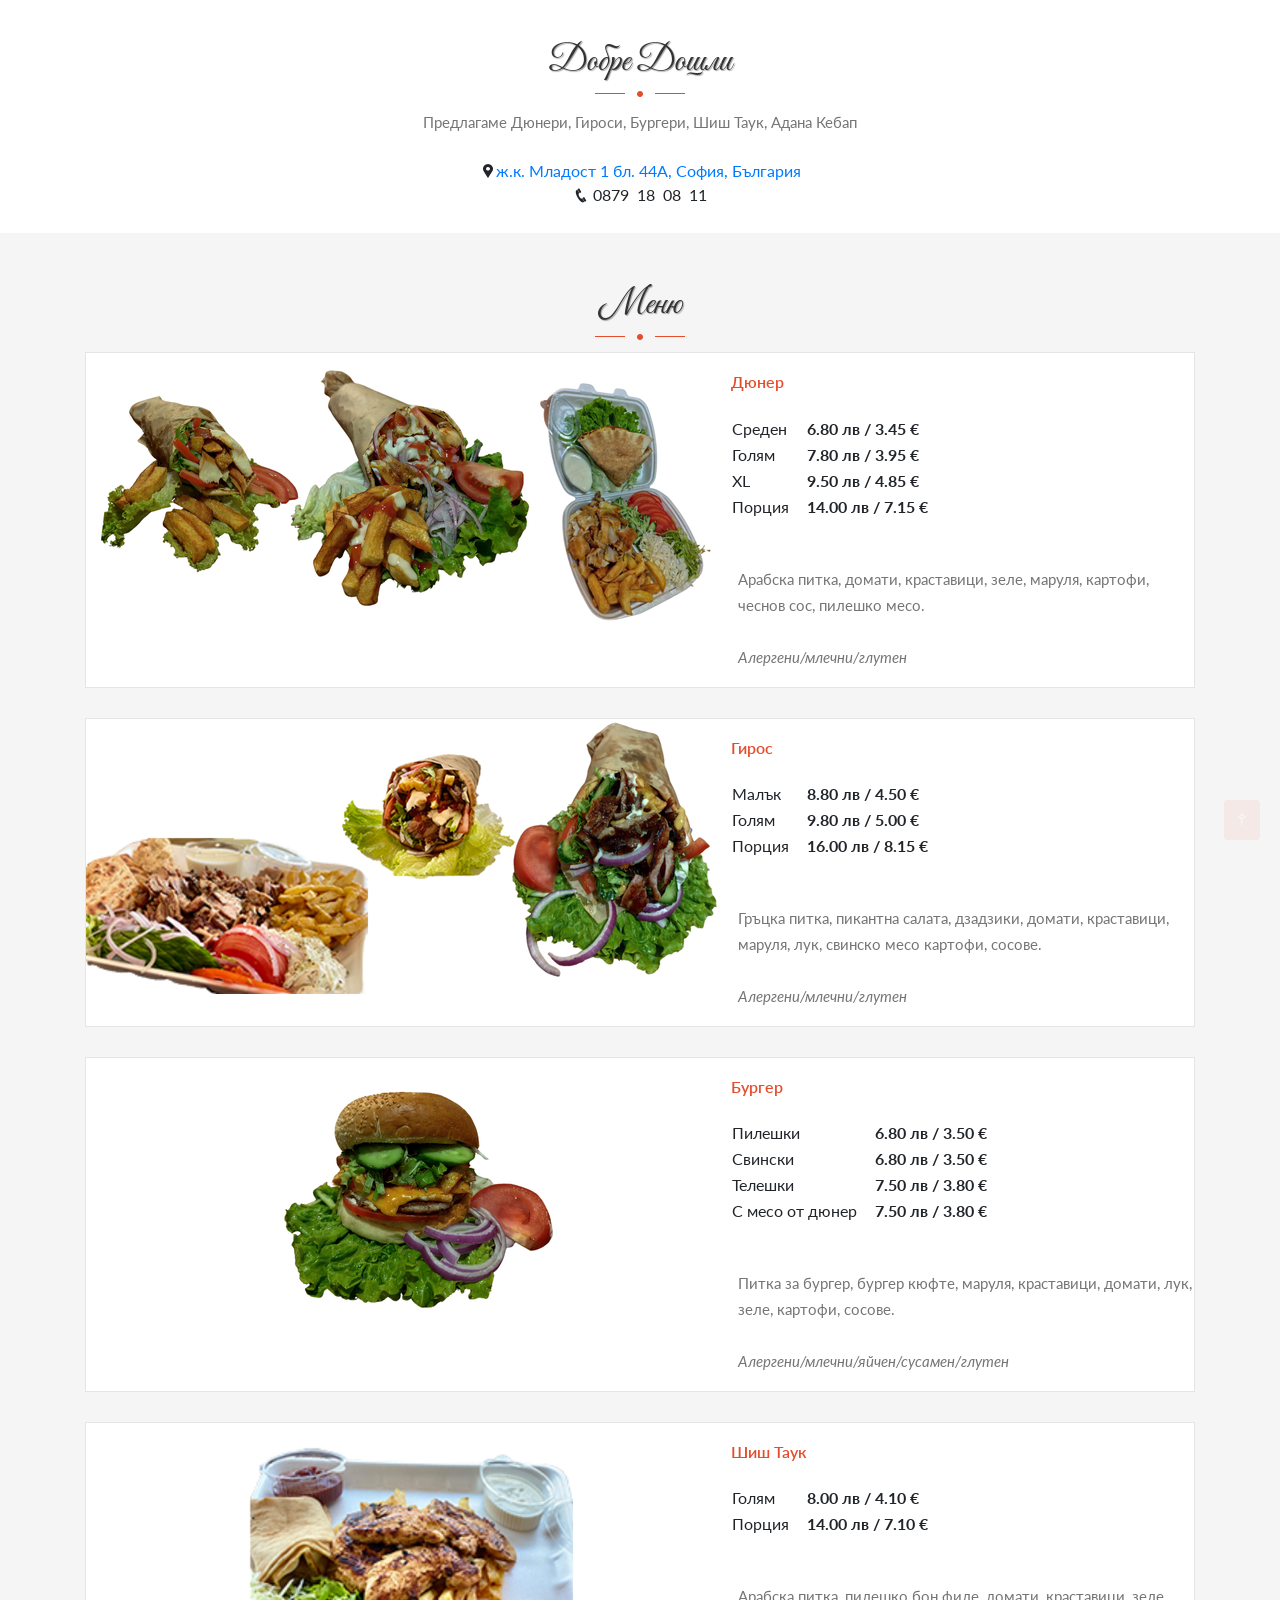
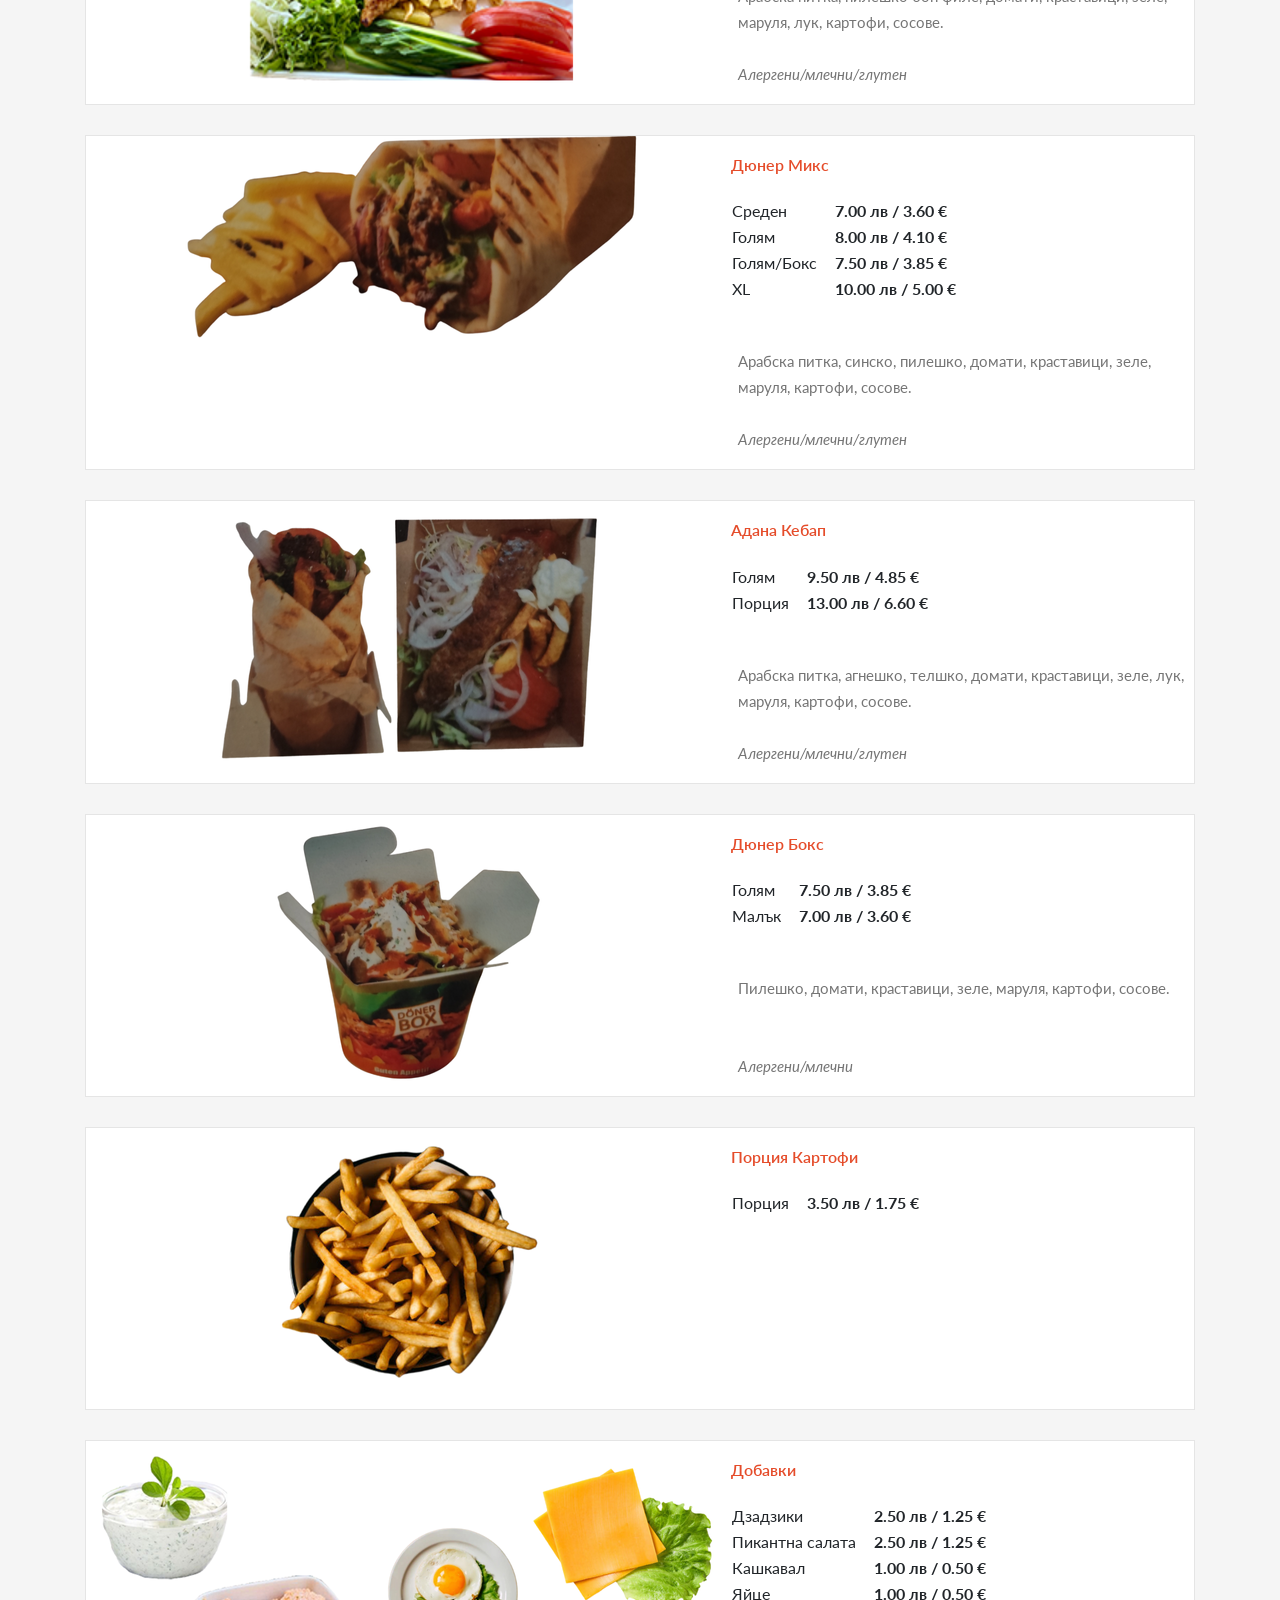
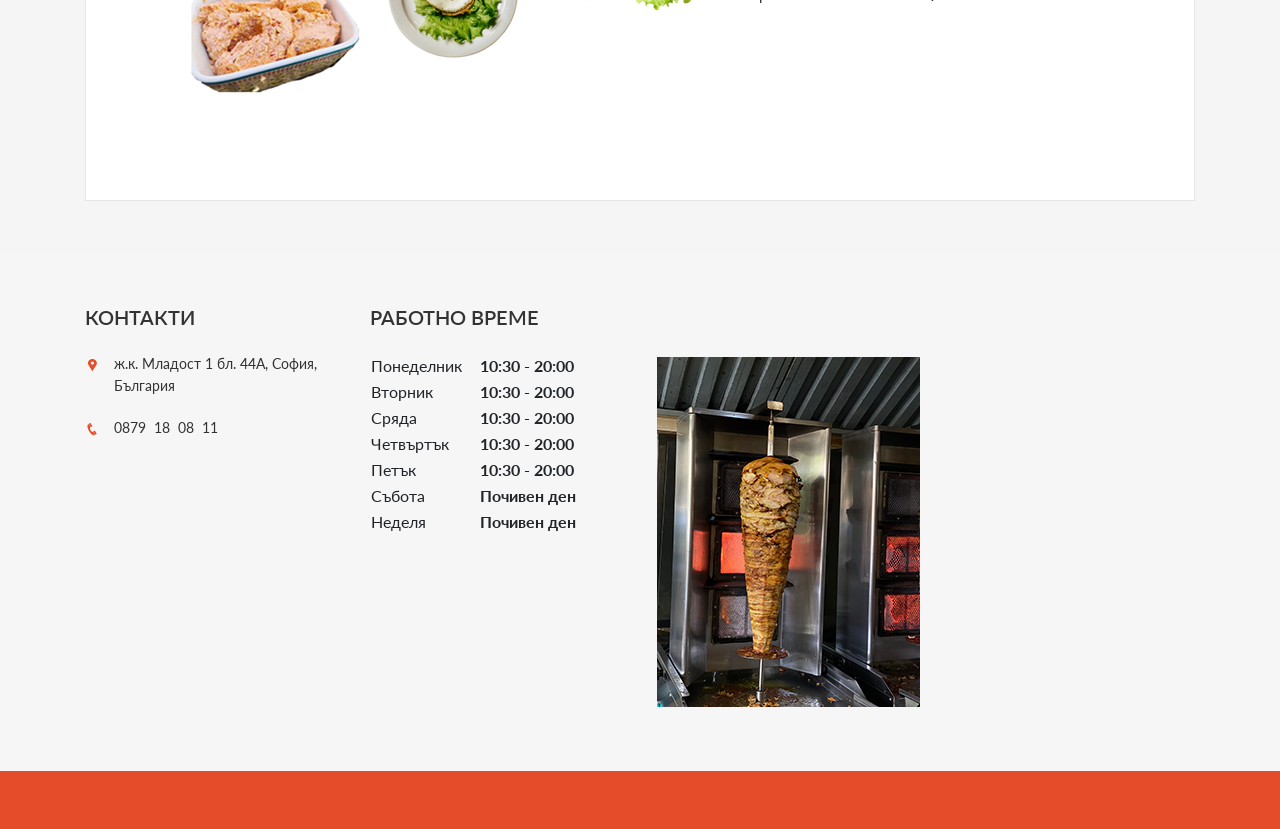
==== commit fd9d7869: "updated" ====
--- a/index.html
+++ b/index.html
@@ -7,9 +7,9 @@
         <meta name="theme-color" content="#e54c2a">
         <!-- Favicon -->
         <link type="image/x-icon" rel="shortcut icon" href="favicon.png" />
-        <title>IvoFoods - гироси, дюнери, бургери, шиш таук, порции, фалафели.</title>
+        <title>IvoFoods - Предлагаме Дюнери, Гироси, Бургери, Шиш Таук, Адана Кебап.</title>
 		<meta name="author" content="AM">
-        <meta name="description" content="Дюнер България - гироси, дюнери, бургери, шиш таук, порции, фалафели."> 
+        <meta name="description" content="IvoFoods - Предлагаме Дюнери, Гироси, Бургери, Шиш Таук, Адана Кебап."> 
 
         <!-- Bootstrap stylesheet -->
         <link href="assets/libs/bootstrap-4.5.0/css/bootstrap.min.css" rel="stylesheet">
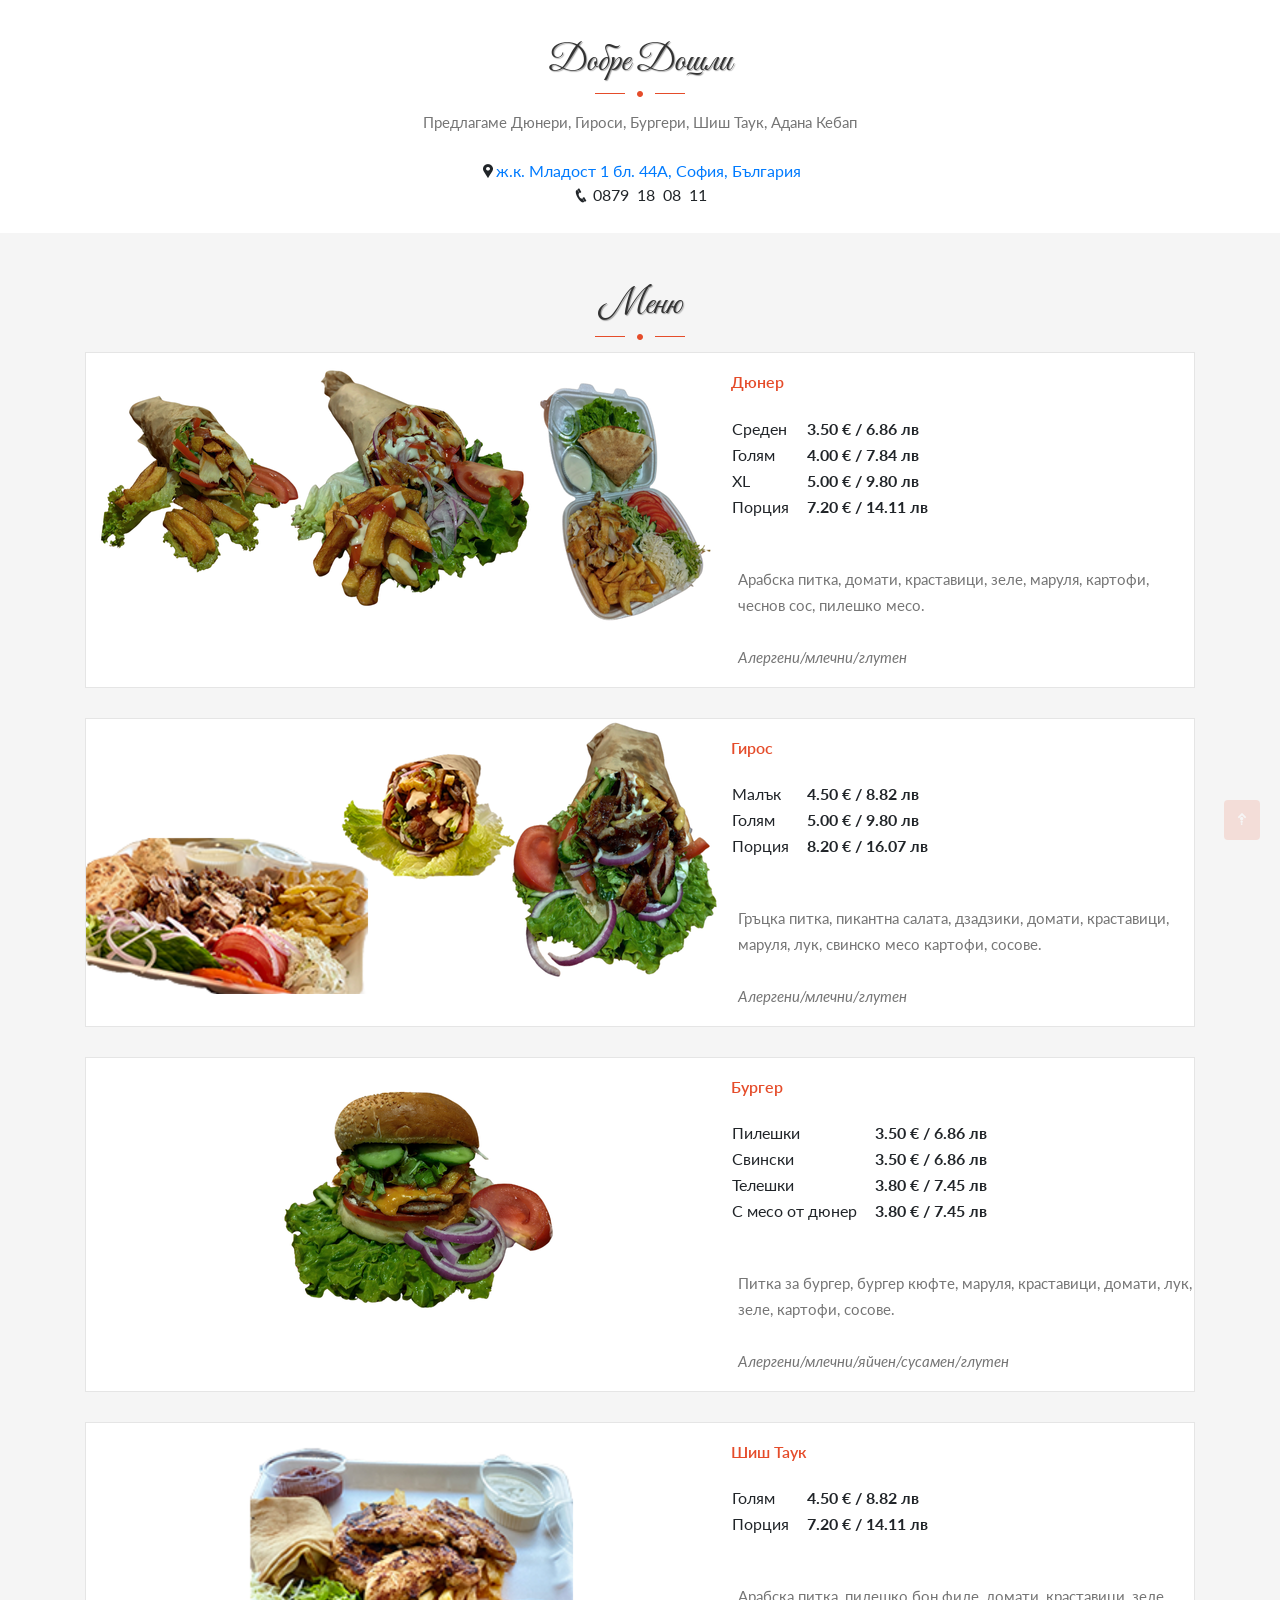
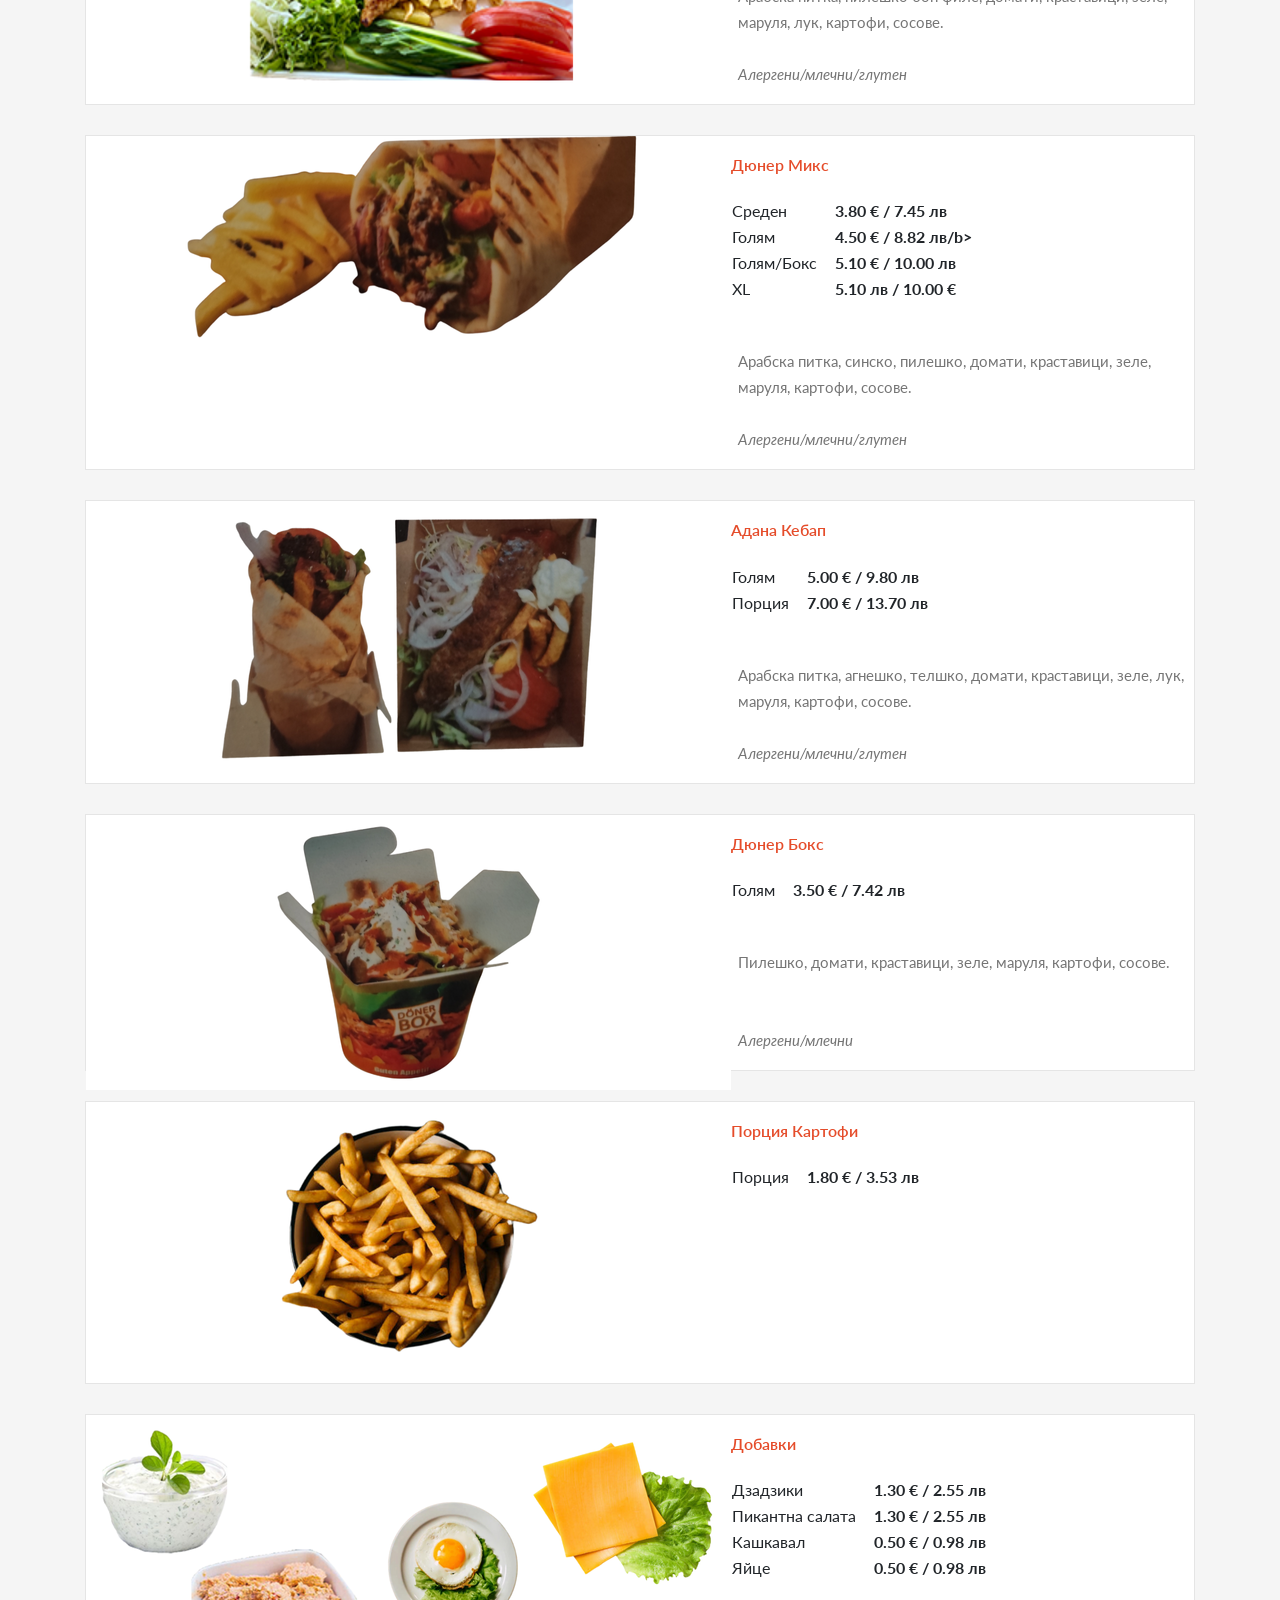
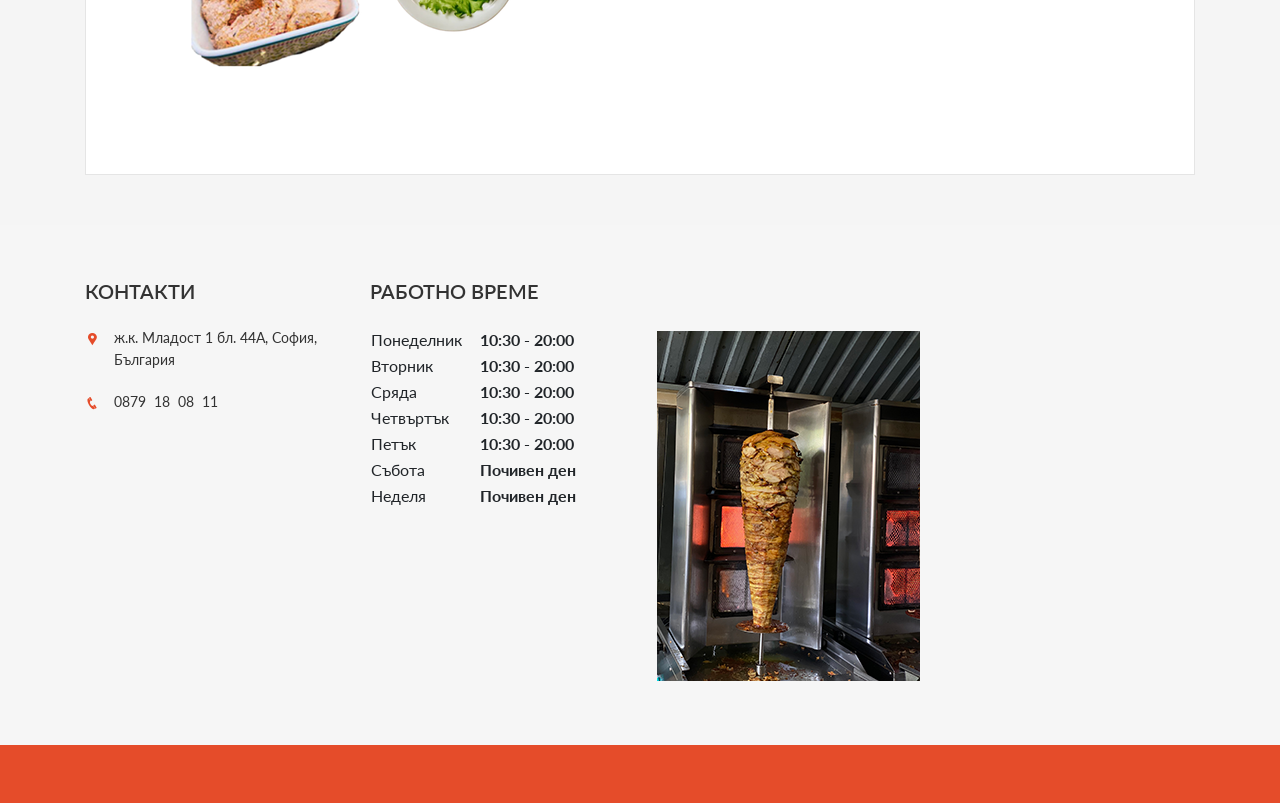
==== commit a7a8400f: "updated" ====
--- a/index.html
+++ b/index.html
@@ -81,19 +81,19 @@
 												<table>
 												  <tr>
 													<td style="text-align:left">Среден</td>
-													<td>&nbsp; &nbsp; <b>6.80 лв / 3.45 €</b></td>
+													<td>&nbsp; &nbsp; <b>3.50 € / 6.86 лв</b></td>
 												  </tr>
 												  <tr>
 													<td style="text-align:left">Голям</td>
-													<td>&nbsp; &nbsp; <b>7.80 лв / 3.95 €</b></td>
+													<td>&nbsp; &nbsp; <b>4.00 € / 7.84 лв</b></td>
 												  </tr>
 												  <tr>
 													<td style="text-align:left">XL</td>
-													<td>&nbsp; &nbsp; <b>9.50 лв / 4.85 €</b></td>
+													<td>&nbsp; &nbsp; <b>5.00 € / 9.80 лв</b></td>
 												  </tr>
 												  <tr>
 													<td style="text-align:left">Порция</td>
-													<td>&nbsp; &nbsp; <b>14.00 лв / 7.15 €</b></td>
+													<td>&nbsp; &nbsp; <b>7.20 € / 14.11 лв</b></td>
 												  </tr>
 												  <tr>
 													<td style="text-align:left">&nbsp; &nbsp;</td>
@@ -123,15 +123,15 @@
 												<table>
 												  <tr>
 													<td style="text-align:left">Малък</td>
-													<td>&nbsp; &nbsp; <b>8.80 лв / 4.50 €</b></td>
+													<td>&nbsp; &nbsp; <b>4.50 € / 8.82 лв</b></td>
 												  </tr>
 												  <tr>
 													<td style="text-align:left">Голям</td>
-													<td>&nbsp; &nbsp; <b>9.80 лв / 5.00 €</b></td>
+													<td>&nbsp; &nbsp; <b>5.00 € / 9.80 лв</b></td>
 												  </tr>
 												  <tr>
 													<td style="text-align:left">Порция</td>
-													<td>&nbsp; &nbsp; <b>16.00 лв / 8.15 €</b></td>
+													<td>&nbsp; &nbsp; <b>8.20 € / 16.07 лв</b></td>
 												  </tr>
 												  <tr>
 													<td style="text-align:left">&nbsp; &nbsp;</td>
@@ -161,19 +161,19 @@
 												<table>
 												  <tr>
 													<td style="text-align:left">Пилешки</td>
-													<td>&nbsp; &nbsp; <b>6.80 лв / 3.50 €</b></td>
+													<td>&nbsp; &nbsp; <b>3.50 € / 6.86 лв</b></td>
 												  </tr>
 												  <tr>
 													<td style="text-align:left">Свински</td>
-													<td>&nbsp; &nbsp; <b>6.80 лв / 3.50 €</b></td>
+													<td>&nbsp; &nbsp; <b>3.50 € / 6.86 лв</b></td>
 												  </tr>
 												   <tr>
 													<td style="text-align:left">Телешки</td>
-													<td>&nbsp; &nbsp; <b>7.50 лв / 3.80 €</b></td>
+													<td>&nbsp; &nbsp; <b>3.80 € / 7.45 лв</b></td>
 												  </tr>
 												  <tr>
 													<td style="text-align:left">С месо от дюнер</td>
-													<td>&nbsp; &nbsp; <b>7.50 лв / 3.80 €</b></td>
+													<td>&nbsp; &nbsp; <b>3.80 € / 7.45 лв</b></td>
 												  </tr>
 												  <tr>
 													<td style="text-align:left">&nbsp; &nbsp;</td>
@@ -204,11 +204,11 @@
 												<table>
 												  <tr>
 													<td style="text-align:left">Голям</td>
-													<td>&nbsp; &nbsp; <b>8.00 лв / 4.10 €</b></td>
+													<td>&nbsp; &nbsp; <b>4.50 € / 8.82 лв</b></td>
 												  </tr>
 												  <tr>
 													<td style="text-align:left">Порция</td>
-													<td>&nbsp; &nbsp; <b>14.00 лв / 7.10 €</b></td>
+													<td>&nbsp; &nbsp; <b>7.20 € / 14.11 лв</b></td>
 												  </tr>
 												  <tr>
 													<td style="text-align:left">&nbsp; &nbsp;</td>
@@ -238,19 +238,19 @@
 												<table>
 												  <tr>
 													<td style="text-align:left">Среден</td>
-													<td>&nbsp; &nbsp; <b>7.00 лв / 3.60 €</b></td>
+													<td>&nbsp; &nbsp; <b>3.80 € / 7.45 лв</b></td>
 												  </tr>		
 												   <tr>										  												  <tr>
 													<td style="text-align:left">Голям</td>
-													<td>&nbsp; &nbsp; <b>8.00 лв / 4.10 €</b></td>
+													<td>&nbsp; &nbsp; <b>4.50 € / 8.82 лв/b></td>
 												  </tr>
 												   <tr>										  												  <tr>
 													<td style="text-align:left">Голям/Бокс</td>
-													<td>&nbsp; &nbsp; <b>7.50 лв / 3.85 €</b></td>
+													<td>&nbsp; &nbsp; <b>5.10 € / 10.00 лв</b></td>
 												  </tr>												  
 												  <tr>
 													<td style="text-align:left">XL</td>
-													<td>&nbsp; &nbsp; <b>10.00 лв / 5.00 €</b></td>
+													<td>&nbsp; &nbsp; <b>5.10 лв / 10.00 €</b></td>
 												  </tr>
 												  <tr>
 													<td style="text-align:left">&nbsp; &nbsp;</td>
@@ -280,11 +280,11 @@
 												<table>
 												  <tr>
 													<td style="text-align:left">Голям</td>
-													<td>&nbsp; &nbsp; <b>9.50 лв / 4.85 €</b></td>
+													<td>&nbsp; &nbsp; <b>5.00 € / 9.80 лв</b></td>
 												  </tr>		
 												   <tr>										  												  <tr>
 													<td style="text-align:left">Порция</td>
-													<td>&nbsp; &nbsp; <b>13.00 лв / 6.60 €</b></td>
+													<td>&nbsp; &nbsp; <b>7.00 € / 13.70 лв</b></td>
 												  </tr>
 												  <tr>
 													<td style="text-align:left">&nbsp; &nbsp;</td>
@@ -314,12 +314,8 @@
 												<table>
 												  <tr>
 													<td style="text-align:left">Голям</td>
-													<td>&nbsp; &nbsp; <b>7.50 лв / 3.85 €</b></td>
+													<td>&nbsp; &nbsp; <b>3.50 € / 7.42 лв</b></td>
 												  </tr>		
-												   <tr>										  												  <tr>
-													<td style="text-align:left">Малък</td>
-													<td>&nbsp; &nbsp; <b>7.00 лв / 3.60 €</b></td>
-												  </tr>
 												  <tr>
 													<td style="text-align:left">&nbsp; &nbsp;</td>
 													<td>&nbsp; &nbsp;</td>
@@ -348,7 +344,7 @@
 												<table>
 												  <tr>
 													<td style="text-align:left">Порция</td>
-													<td>&nbsp; &nbsp; <b>3.50 лв / 1.75 €</b></td>
+													<td>&nbsp; &nbsp; <b>1.80 € / 3.53 лв</b></td>
 												  </tr>		
 												  <tr>
 													<td style="text-align:left">&nbsp; &nbsp;</td>
@@ -378,19 +374,19 @@
 												<table>
 												  <tr>
 													<td style="text-align:left">Дзадзики</td>
-													<td>&nbsp; &nbsp; <b>2.50 лв / 1.25 €</b></td>
+													<td>&nbsp; &nbsp; <b>1.30 € / 2.55 лв</b></td>
 												  </tr>
 												  <tr>
 													<td style="text-align:left">Пикантна салата</td>
-													<td>&nbsp; &nbsp; <b>2.50 лв / 1.25 €</b></td>
+													<td>&nbsp; &nbsp; <b>1.30 € / 2.55 лв</b></td>
 												  </tr>	
 												  <tr>
 													<td style="text-align:left">Кашкавал</td>
-													<td>&nbsp; &nbsp; <b>1.00 лв / 0.50 €</b></td>
+													<td>&nbsp; &nbsp; <b>0.50 € / 0.98 лв</b></td>
 												  </tr>	
 												  <tr>
 													<td style="text-align:left">Яйце</td>
-													<td>&nbsp; &nbsp; <b>1.00 лв / 0.50 €</b></td>
+													<td>&nbsp; &nbsp; <b>0.50 € / 0.98 лв</b></td>
 												  </tr>													  												  		
 												  <tr>
 													<td style="text-align:left">&nbsp; &nbsp;</td>
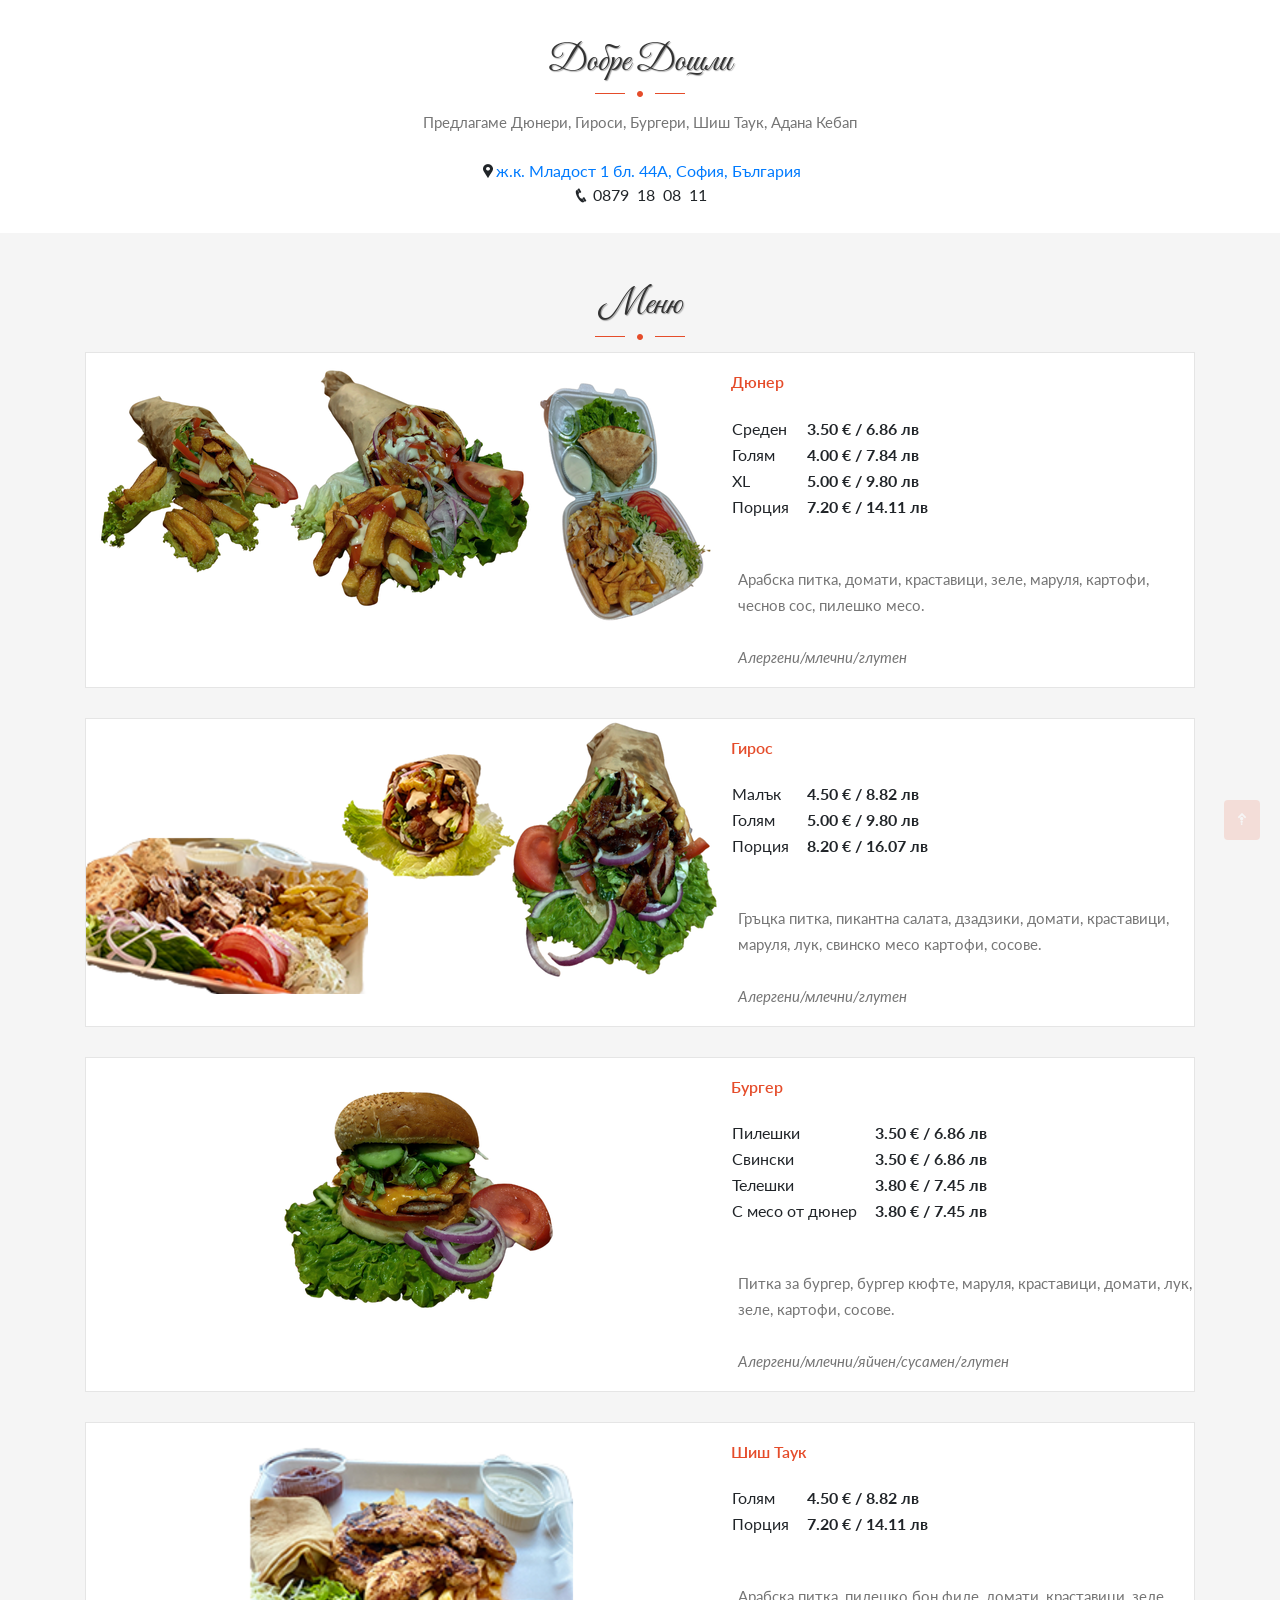
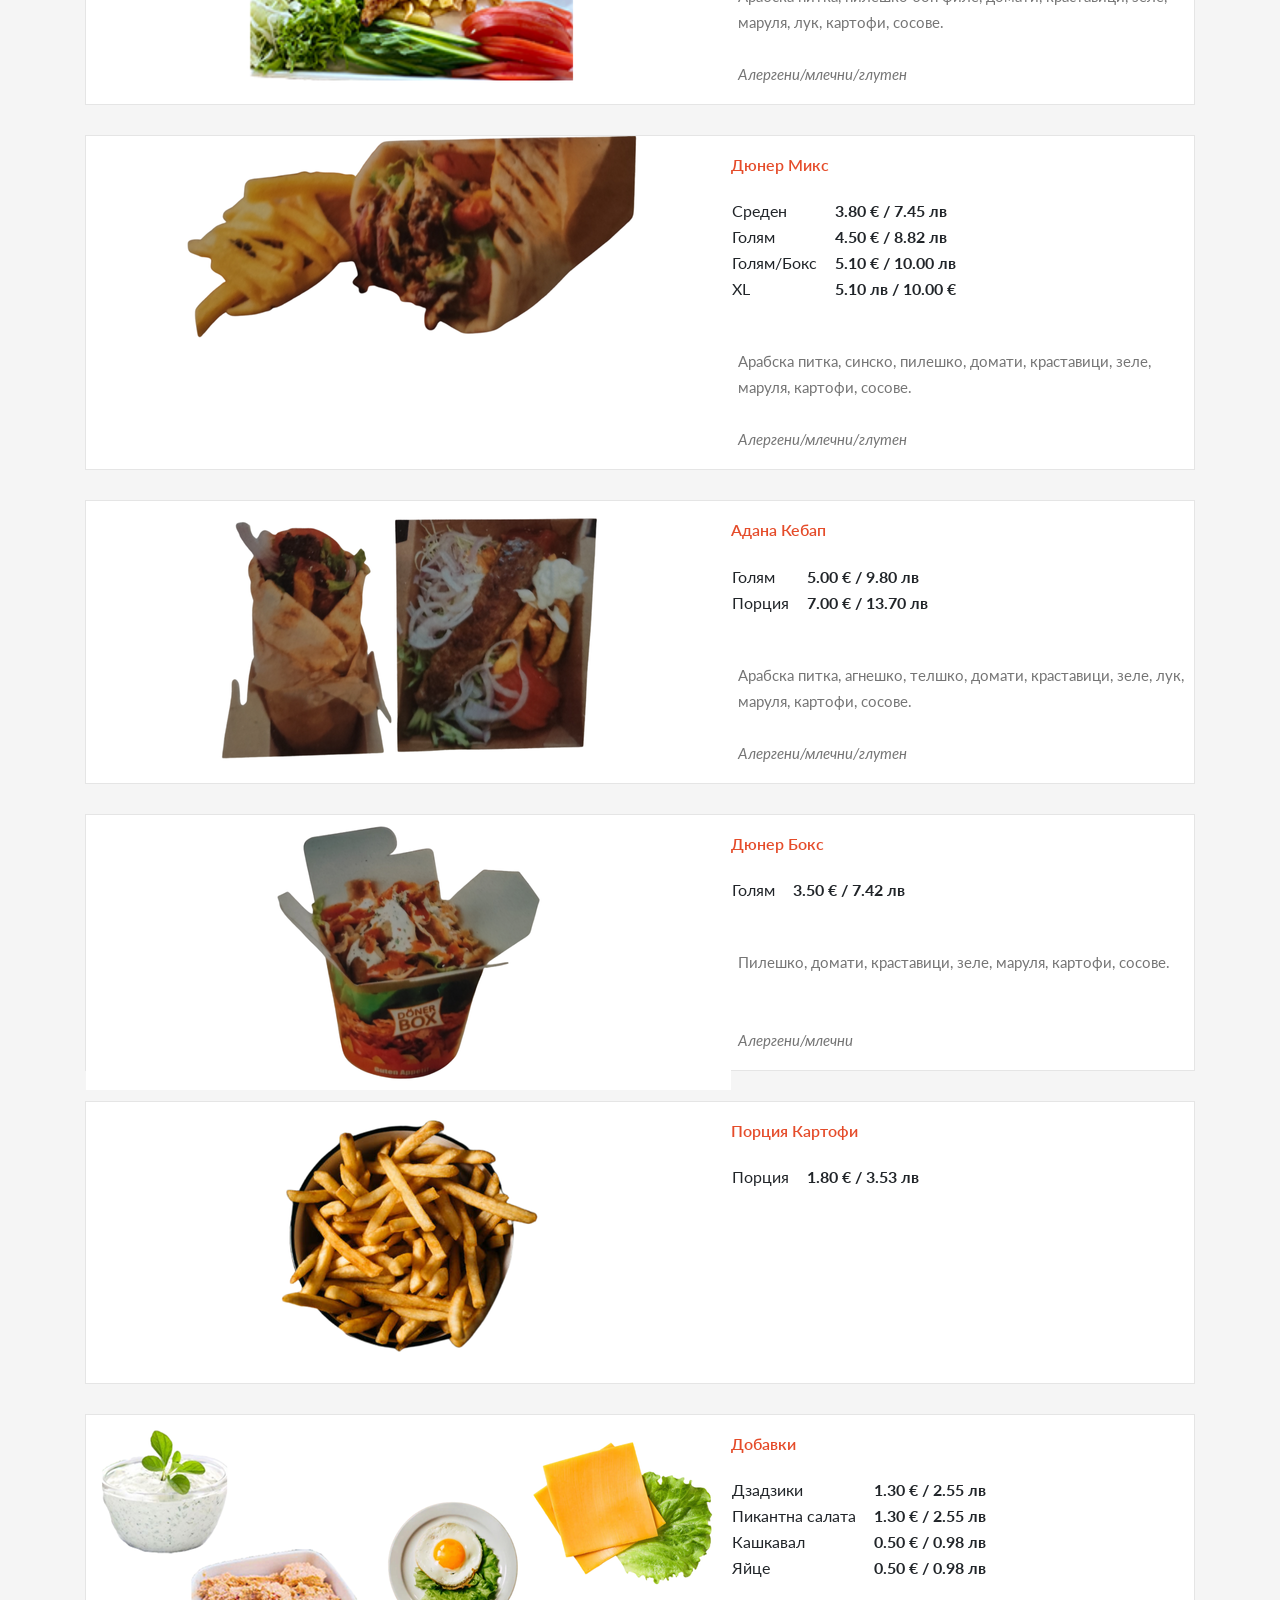
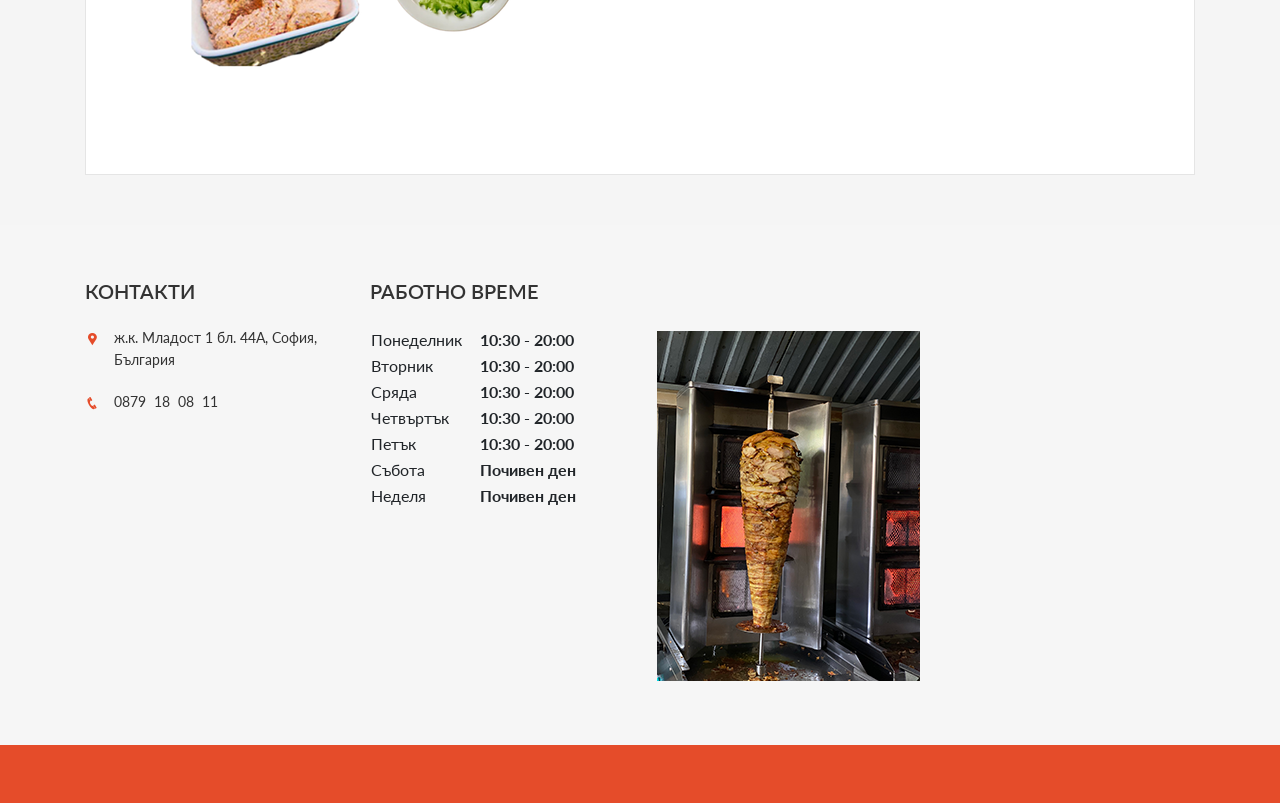
==== commit 1a7e72ab: "updated" ====
--- a/index.html
+++ b/index.html
@@ -242,7 +242,7 @@
 												  </tr>		
 												   <tr>										  												  <tr>
 													<td style="text-align:left">Голям</td>
-													<td>&nbsp; &nbsp; <b>4.50 € / 8.82 лв/b></td>
+													<td>&nbsp; &nbsp; <b>4.50 € / 8.82 лв</b></td>
 												  </tr>
 												   <tr>										  												  <tr>
 													<td style="text-align:left">Голям/Бокс</td>
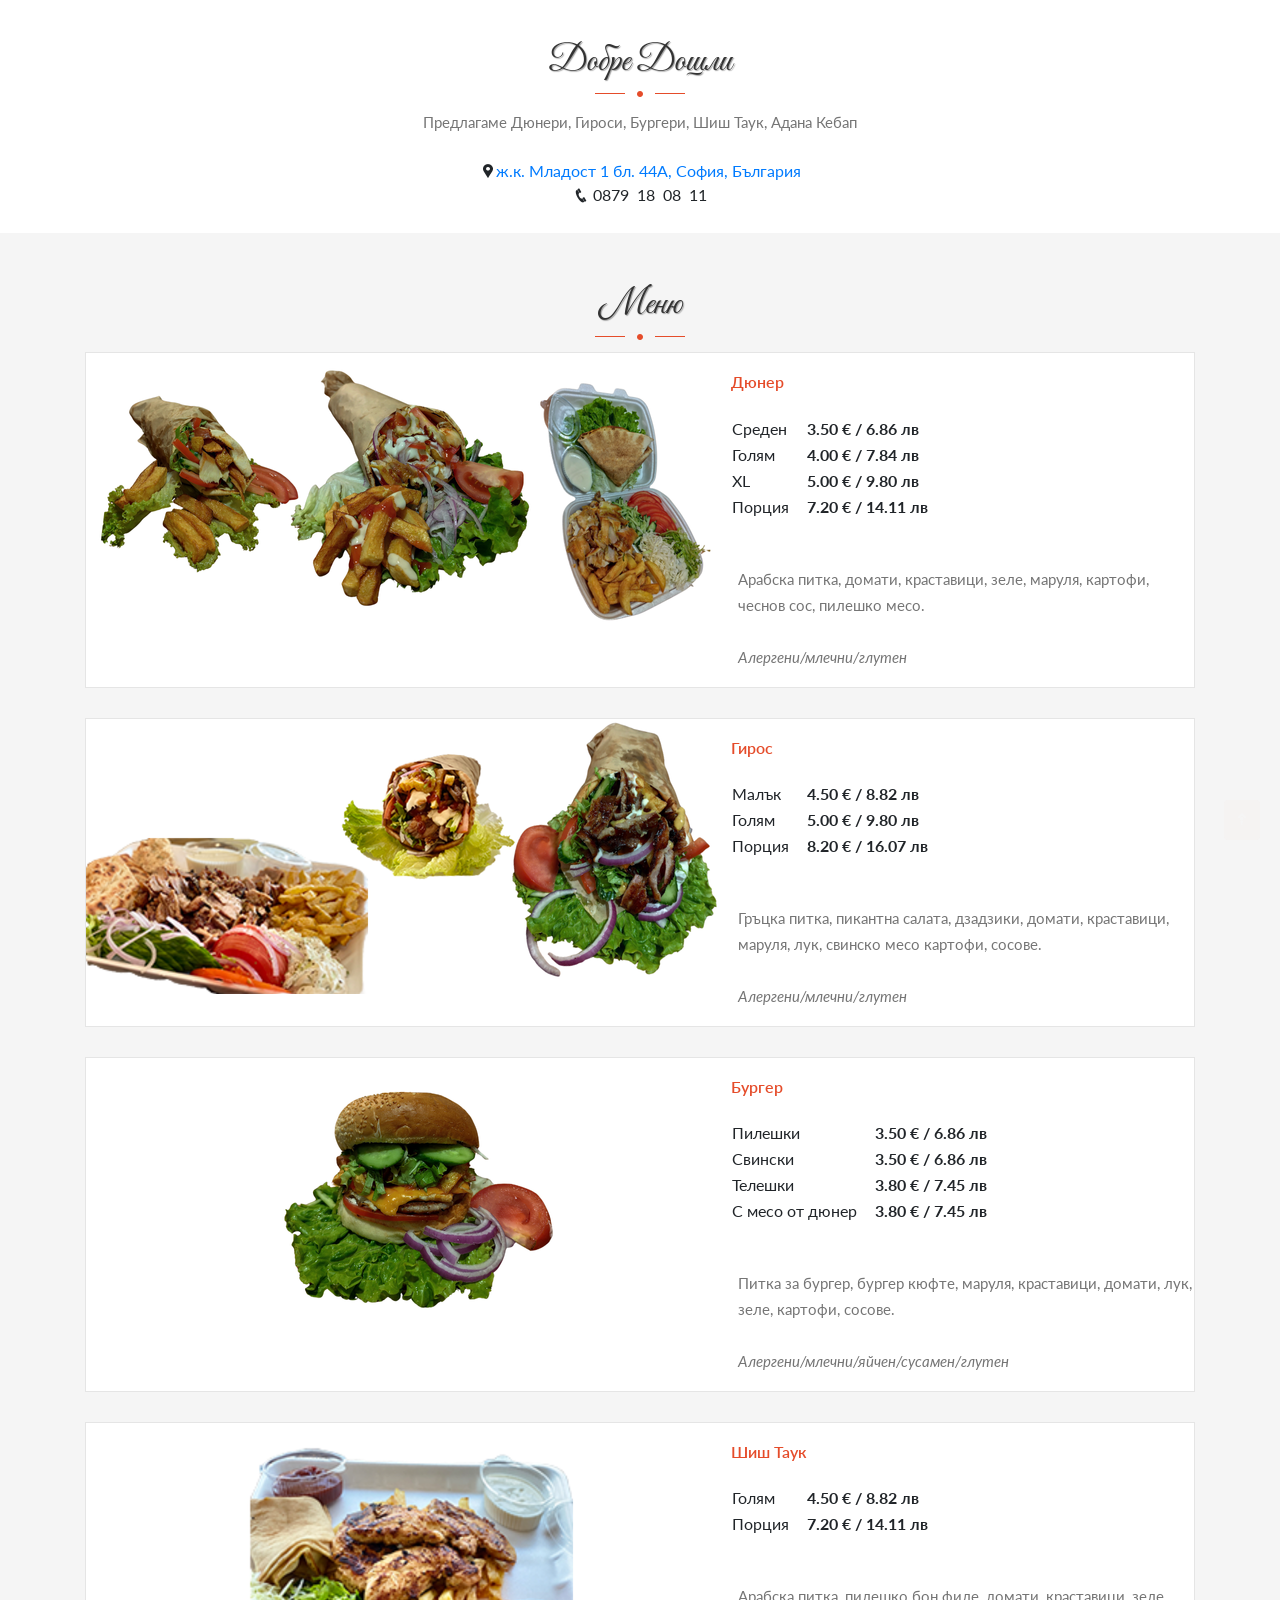
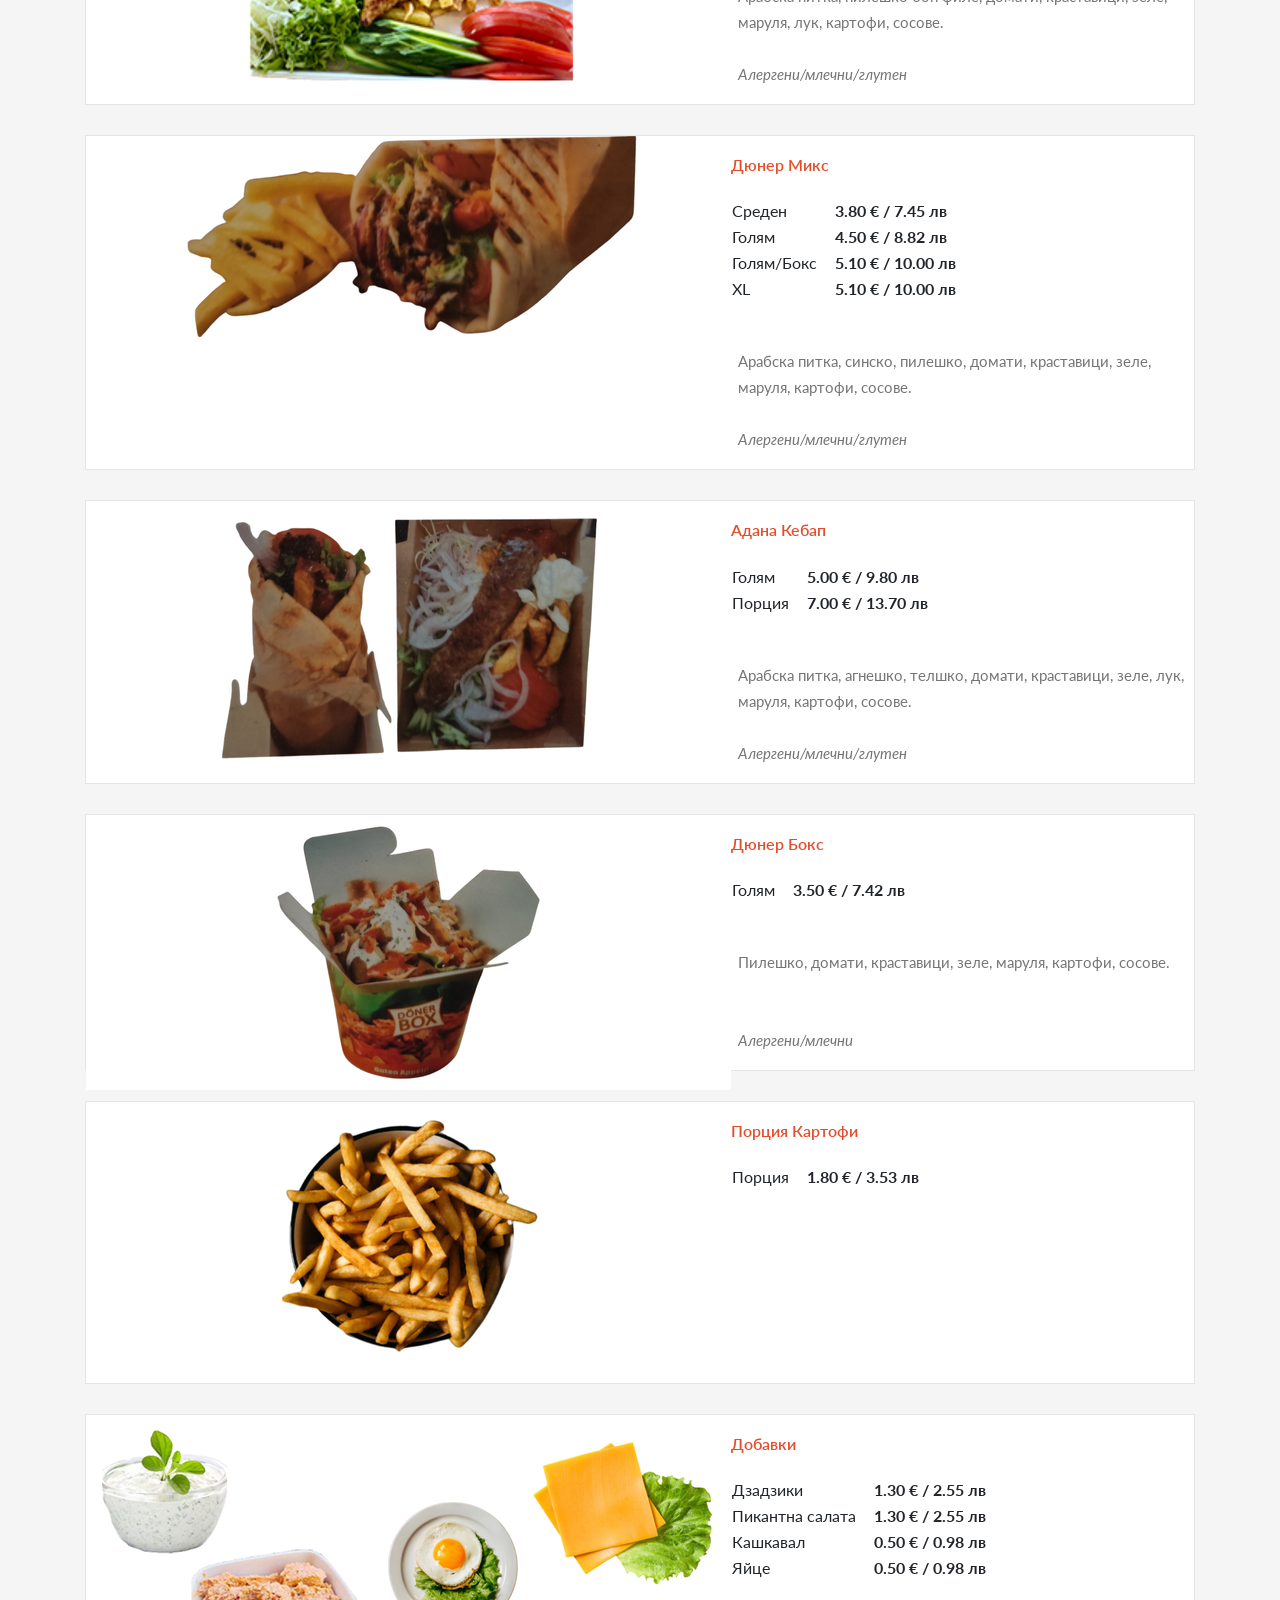
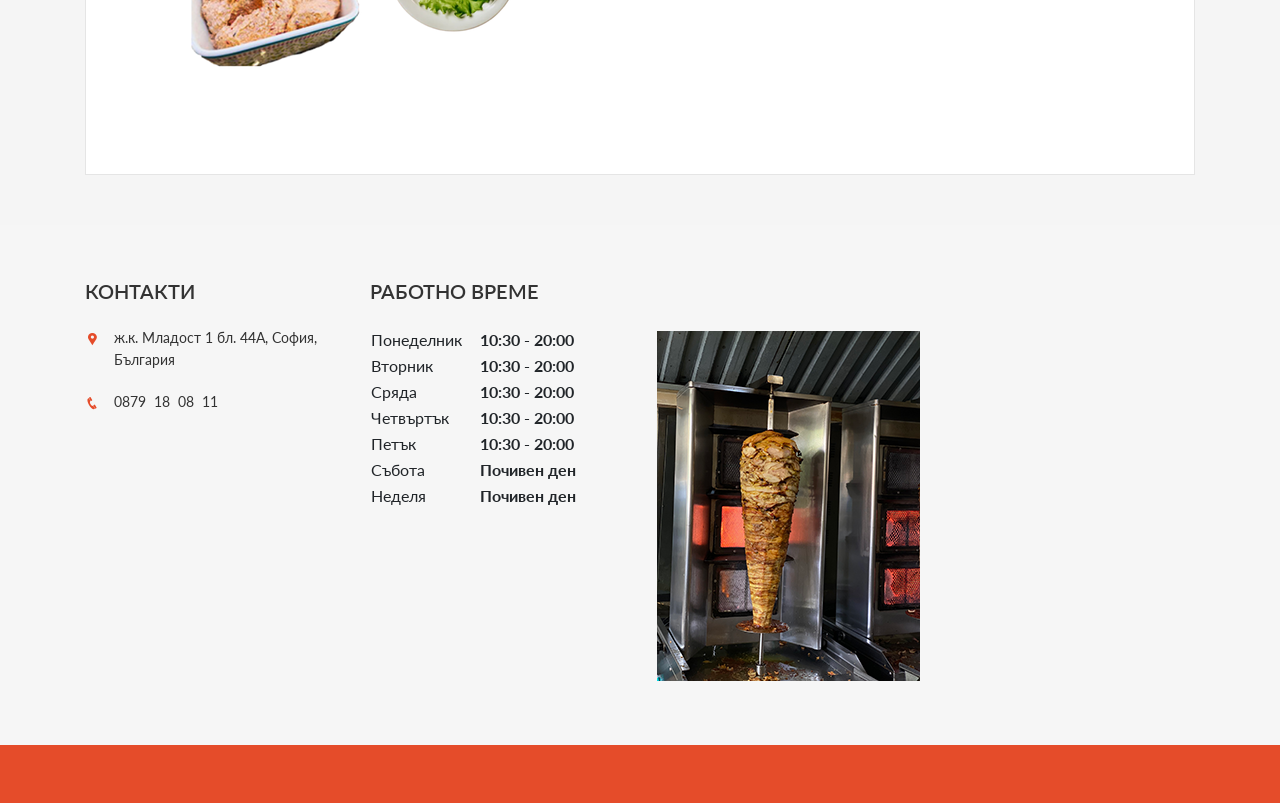
==== commit 6392fc97: "updated" ====
--- a/index.html
+++ b/index.html
@@ -250,7 +250,7 @@
 												  </tr>												  
 												  <tr>
 													<td style="text-align:left">XL</td>
-													<td>&nbsp; &nbsp; <b>5.10 лв / 10.00 €</b></td>
+													<td>&nbsp; &nbsp; <b>5.10 € / 10.00 лв</b></td>
 												  </tr>
 												  <tr>
 													<td style="text-align:left">&nbsp; &nbsp;</td>
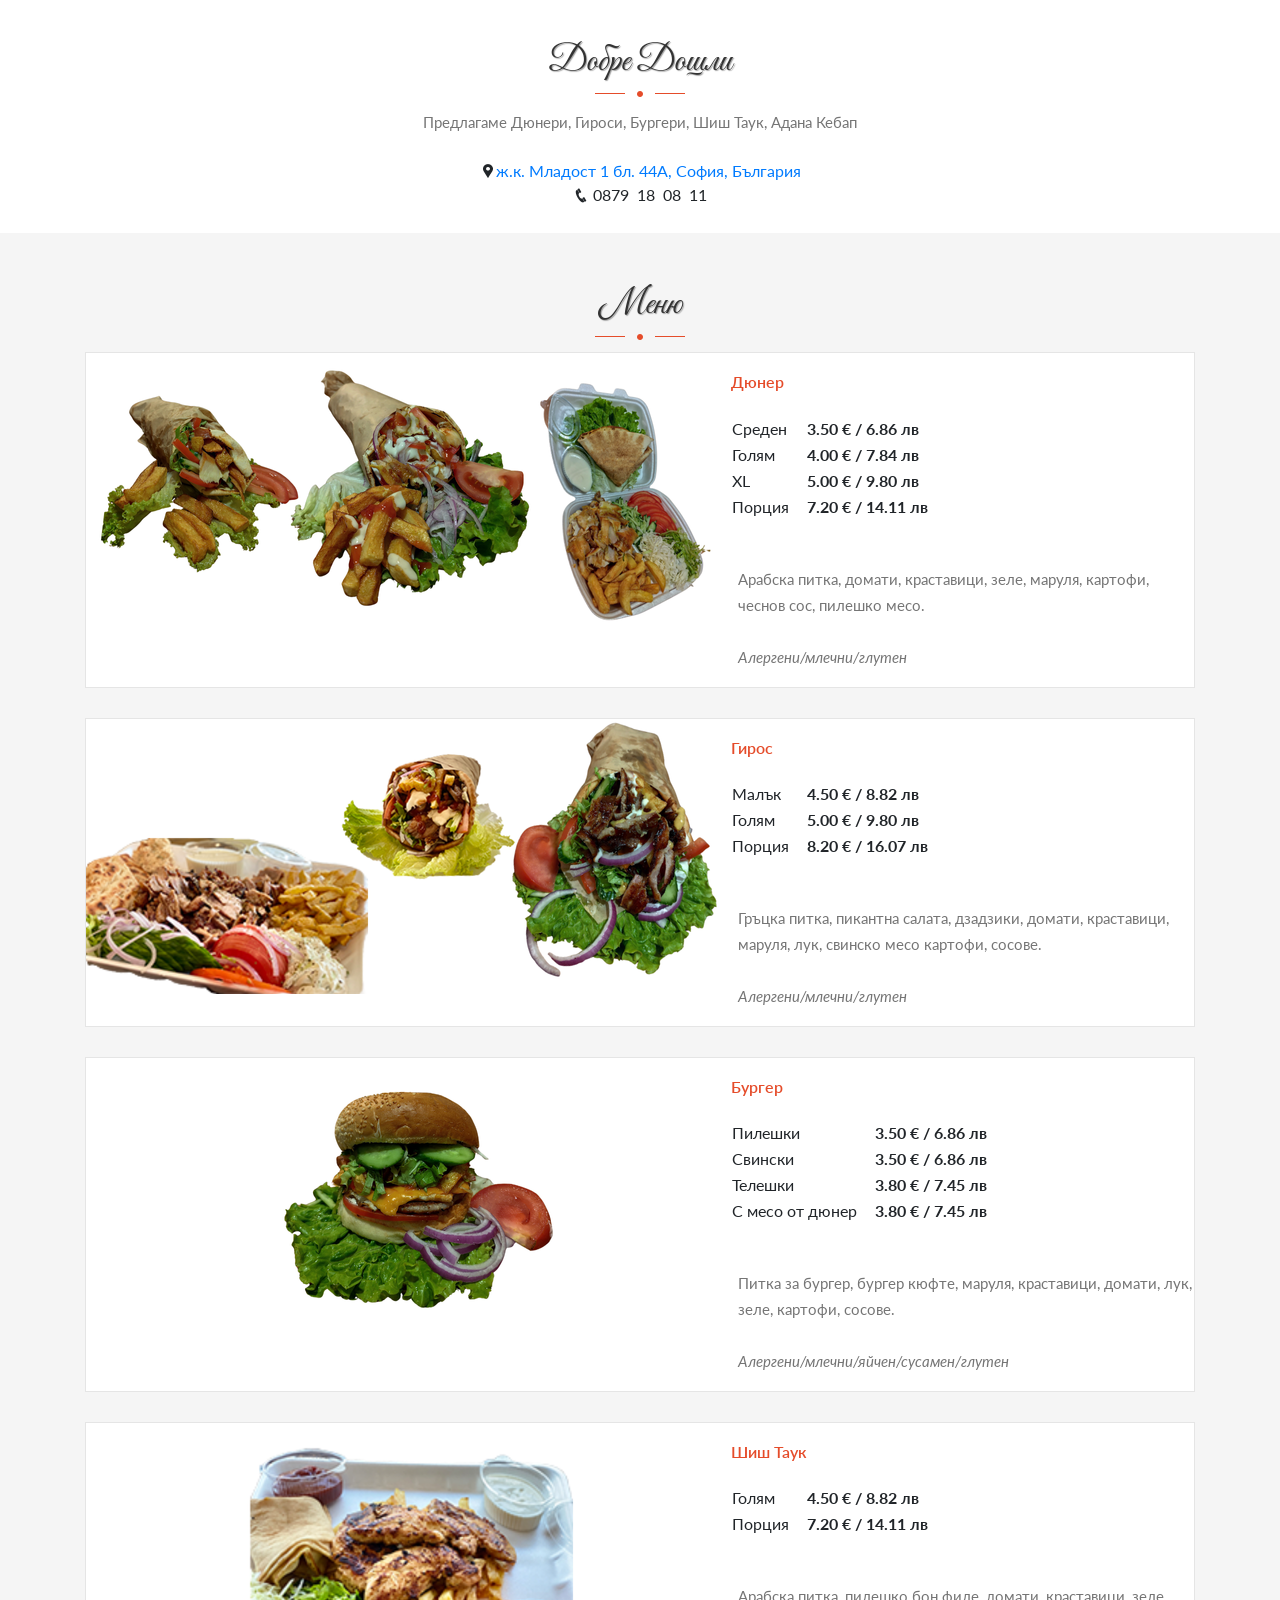
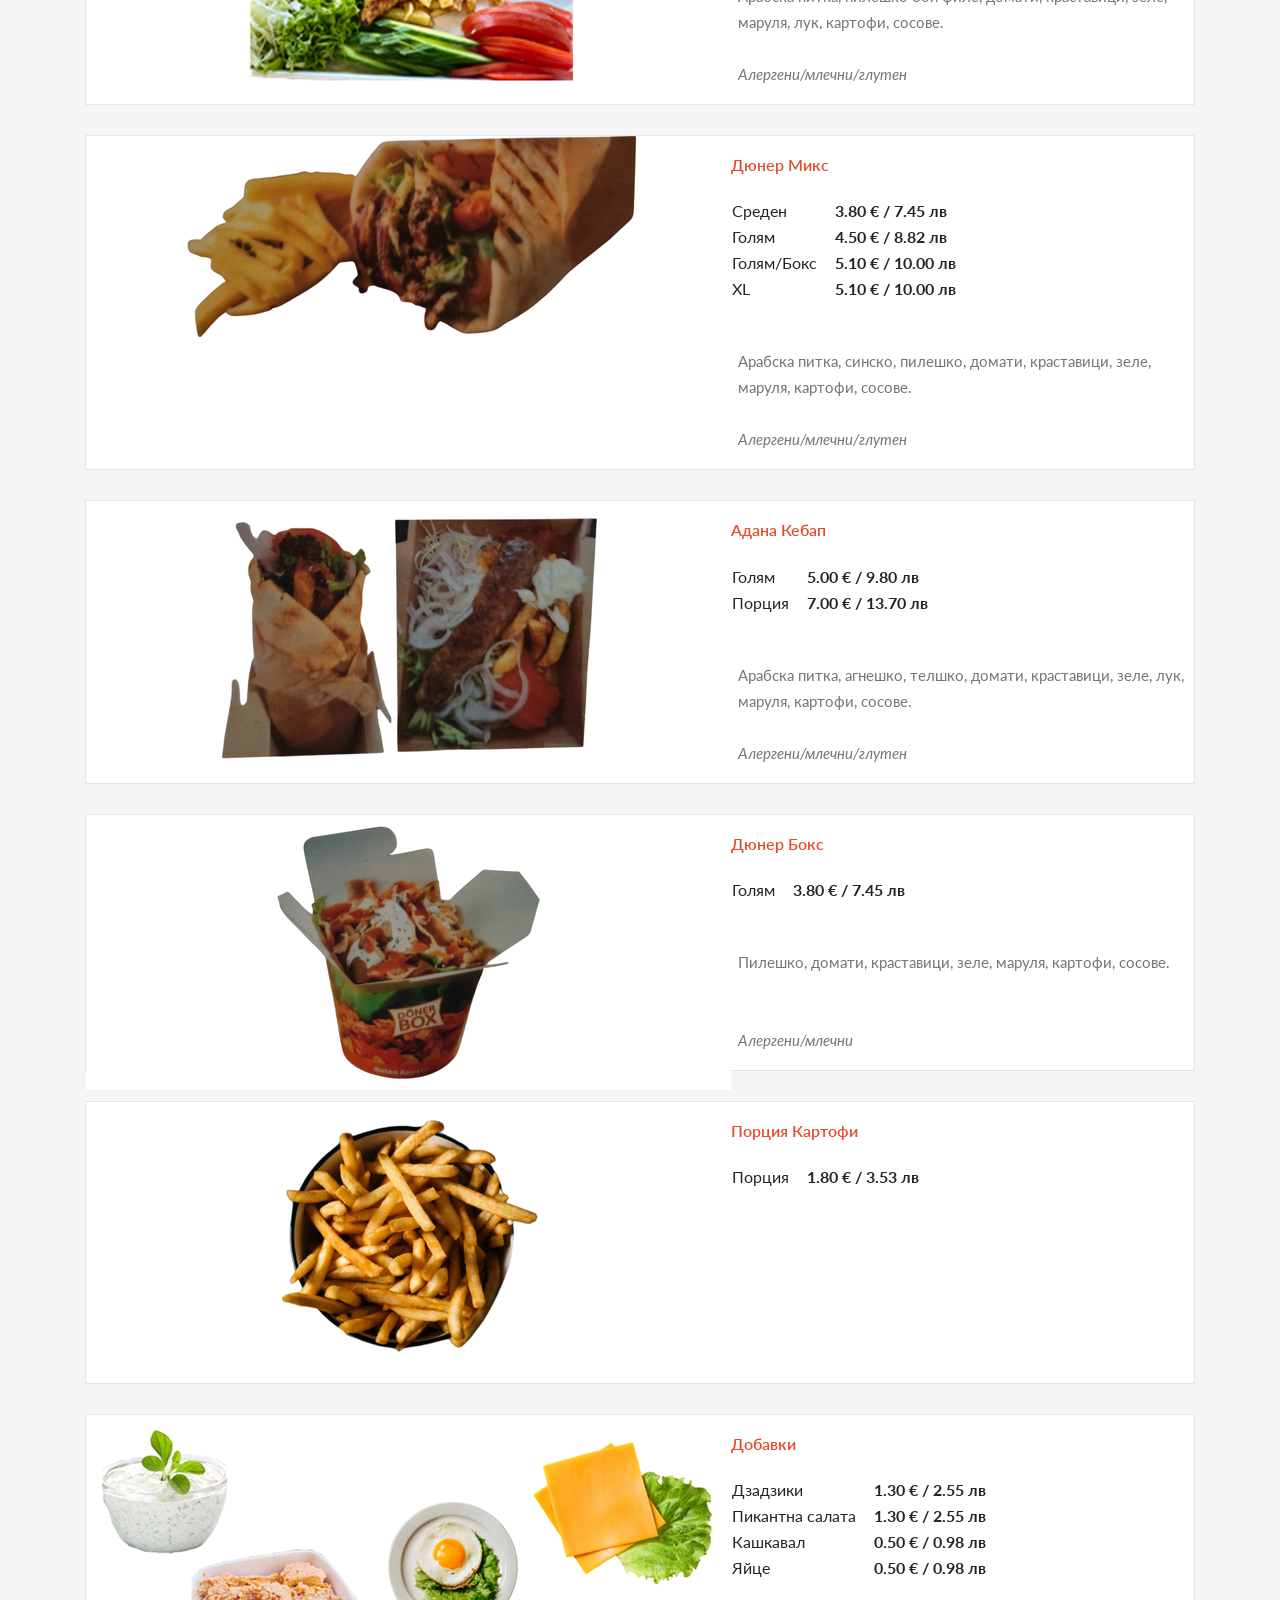
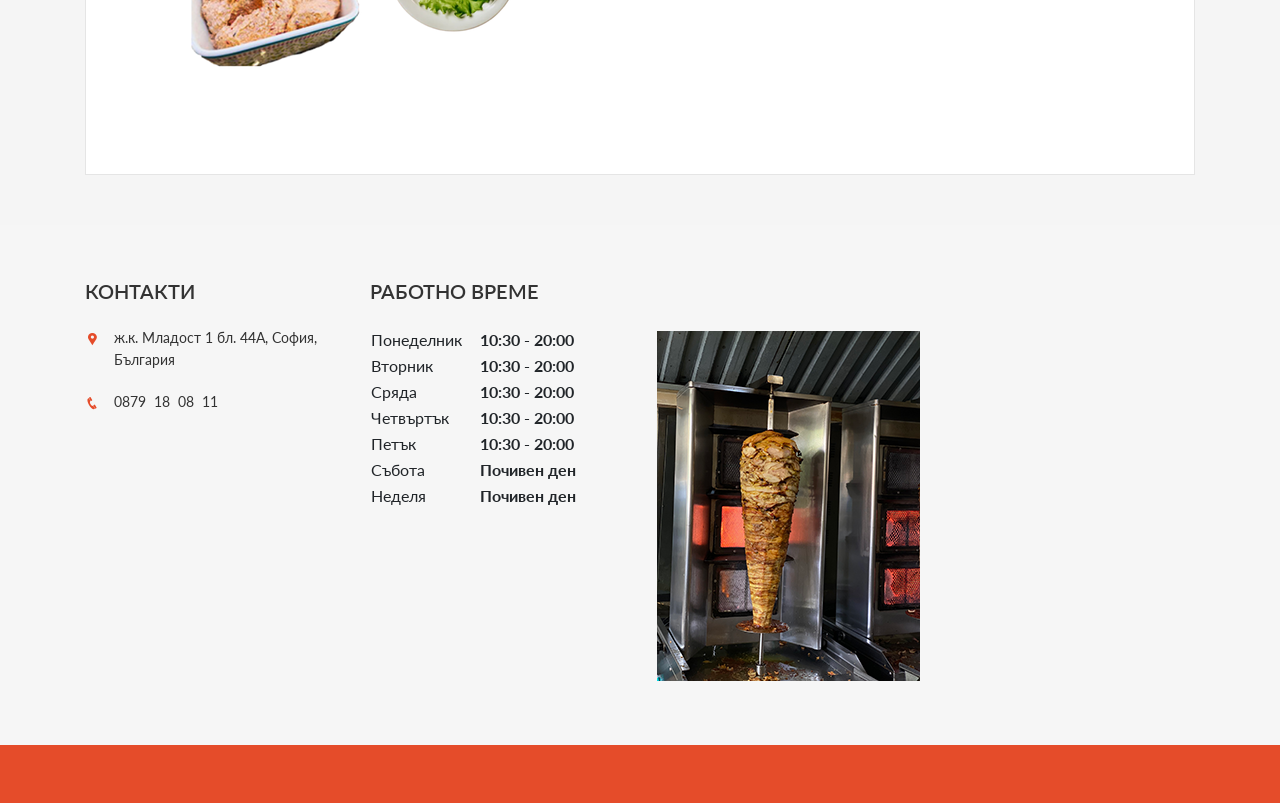
==== commit e5f2e453: "updated" ====
--- a/index.html
+++ b/index.html
@@ -314,7 +314,7 @@
 												<table>
 												  <tr>
 													<td style="text-align:left">Голям</td>
-													<td>&nbsp; &nbsp; <b>3.50 € / 7.42 лв</b></td>
+													<td>&nbsp; &nbsp; <b>3.80 € / 7.45 лв</b></td>
 												  </tr>		
 												  <tr>
 													<td style="text-align:left">&nbsp; &nbsp;</td>
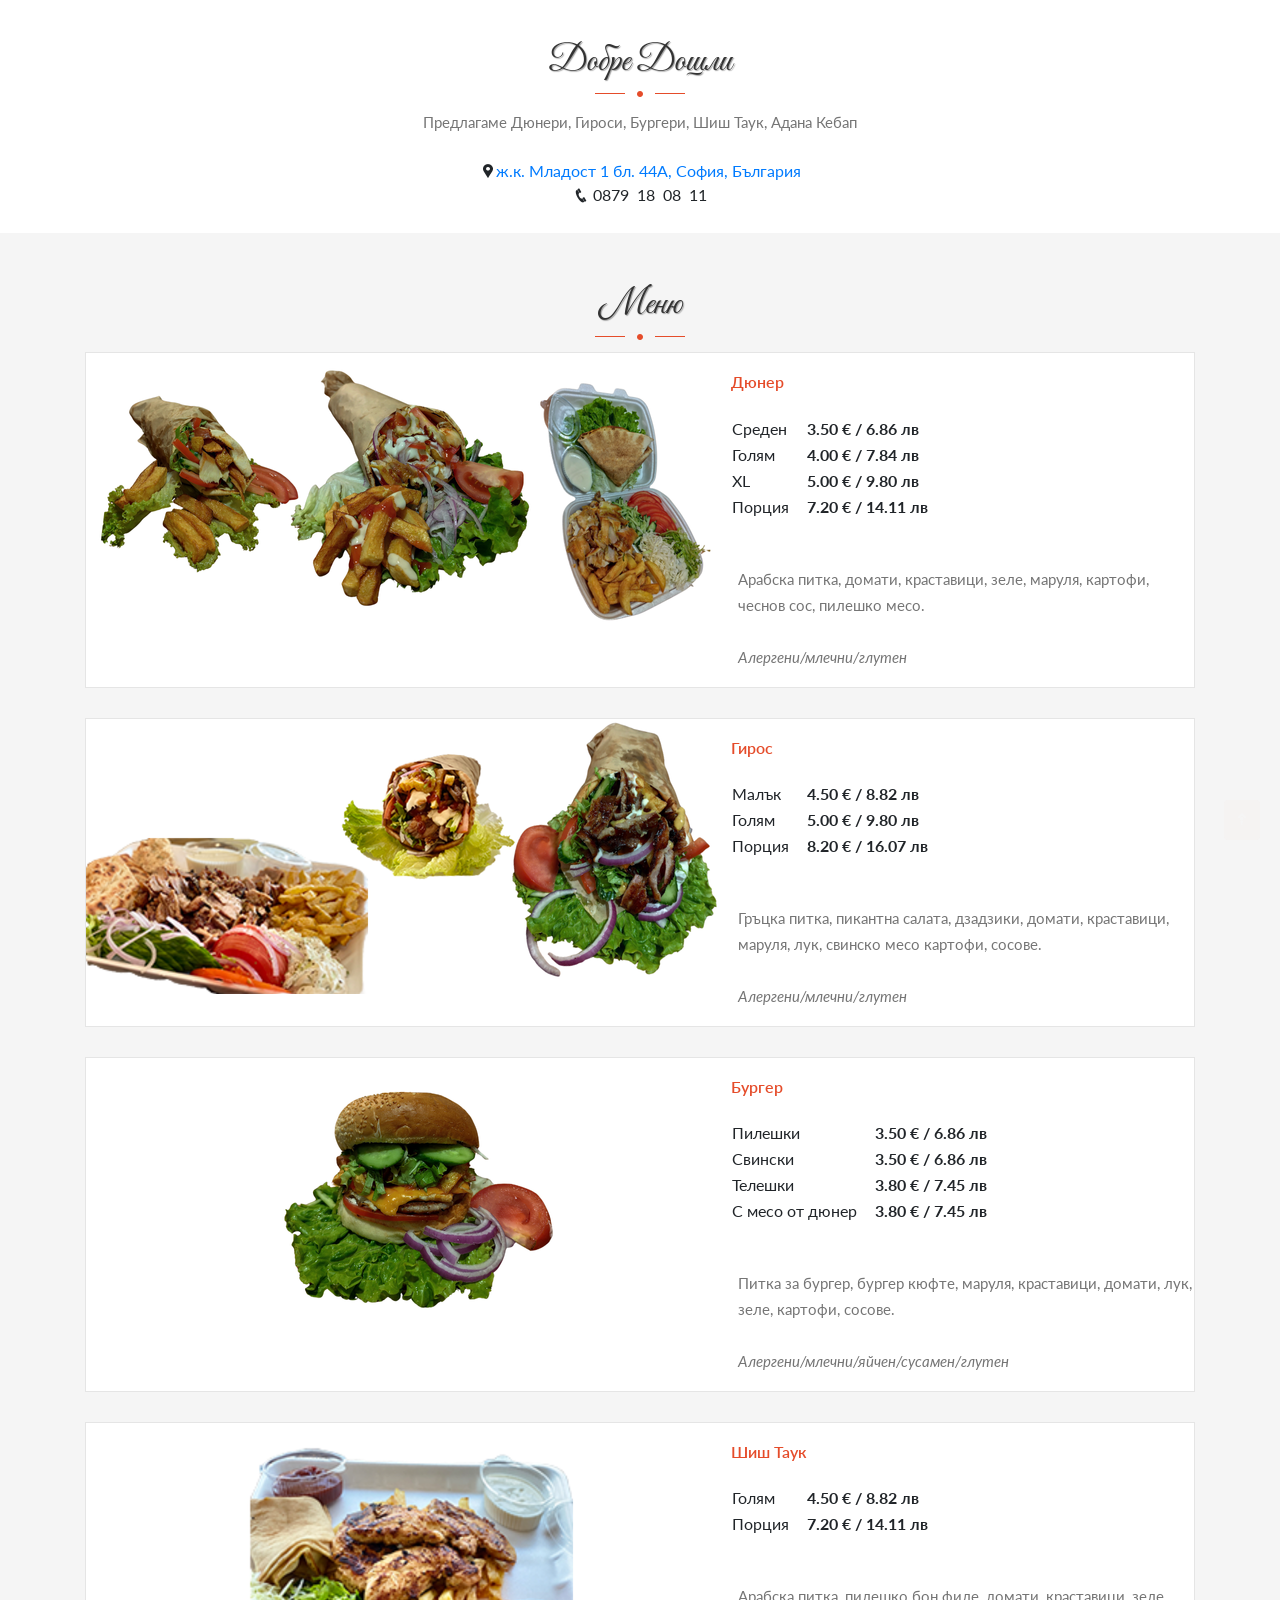
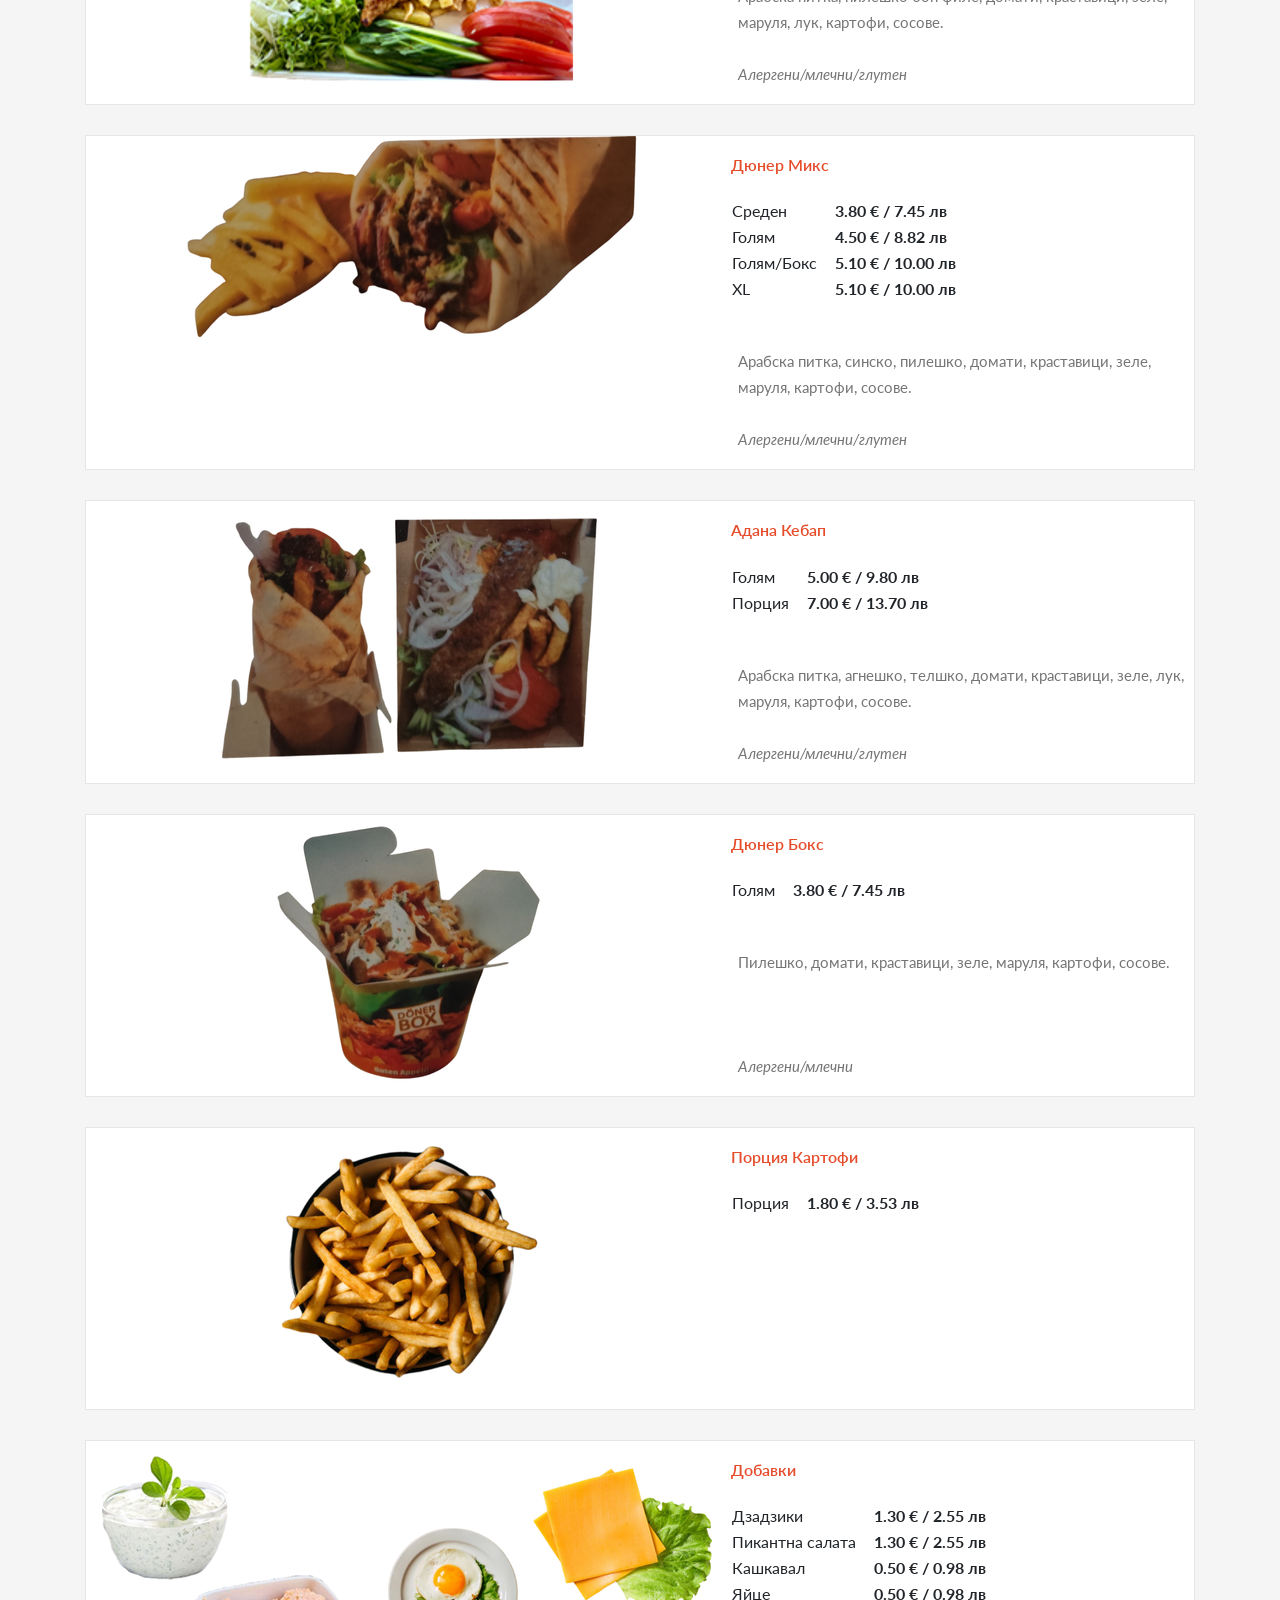
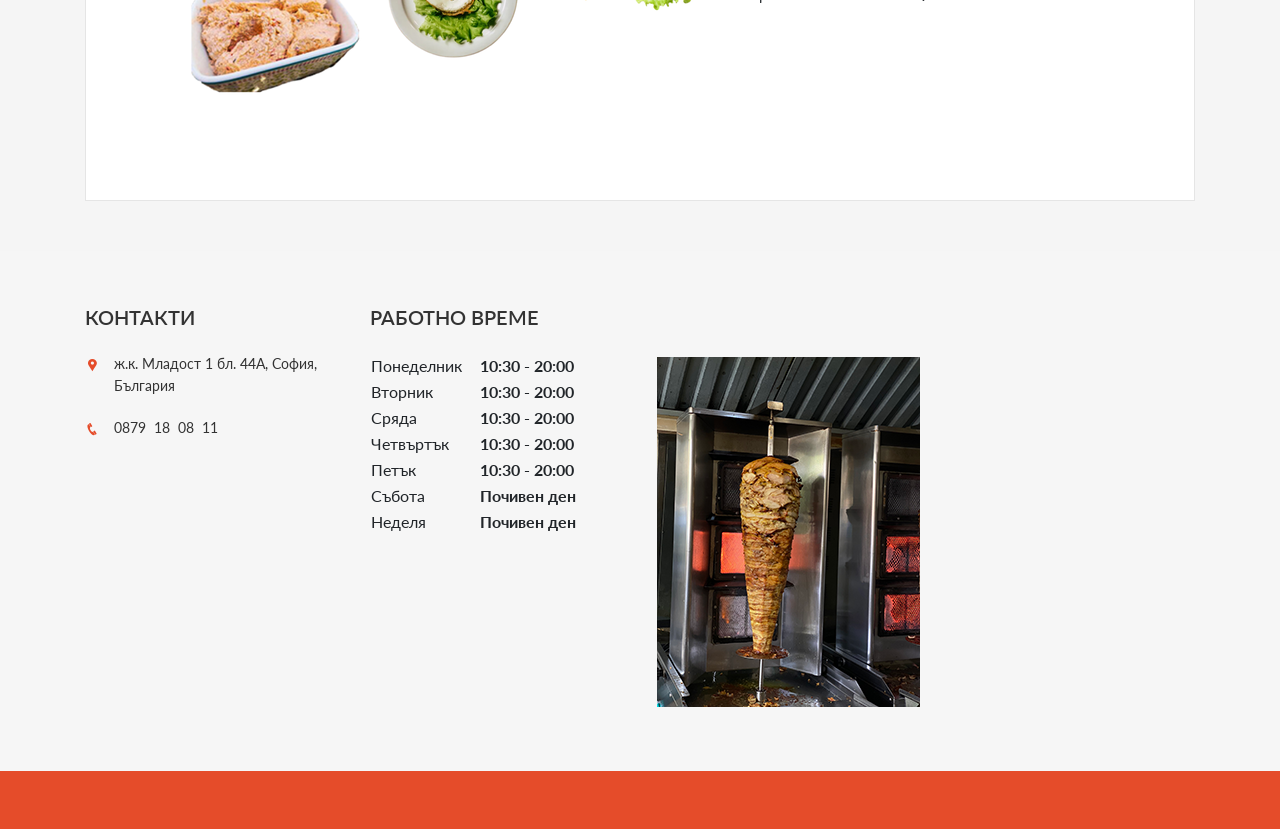
==== commit b5f7e392: "updated" ====
--- a/index.html
+++ b/index.html
@@ -327,7 +327,7 @@
 												  <tr>
 													<td>&nbsp;</td>
 													<td><p class="des">Пилешко, домати, краставици, зеле, маруля, картофи, сосове.
-														<br><br><br><i>Алергени/млечни</i></p> </td>
+														<br><br><br><br><i>Алергени/млечни</i></p> </td>
 												  </tr>
 												</table>
                                         </div>                                  
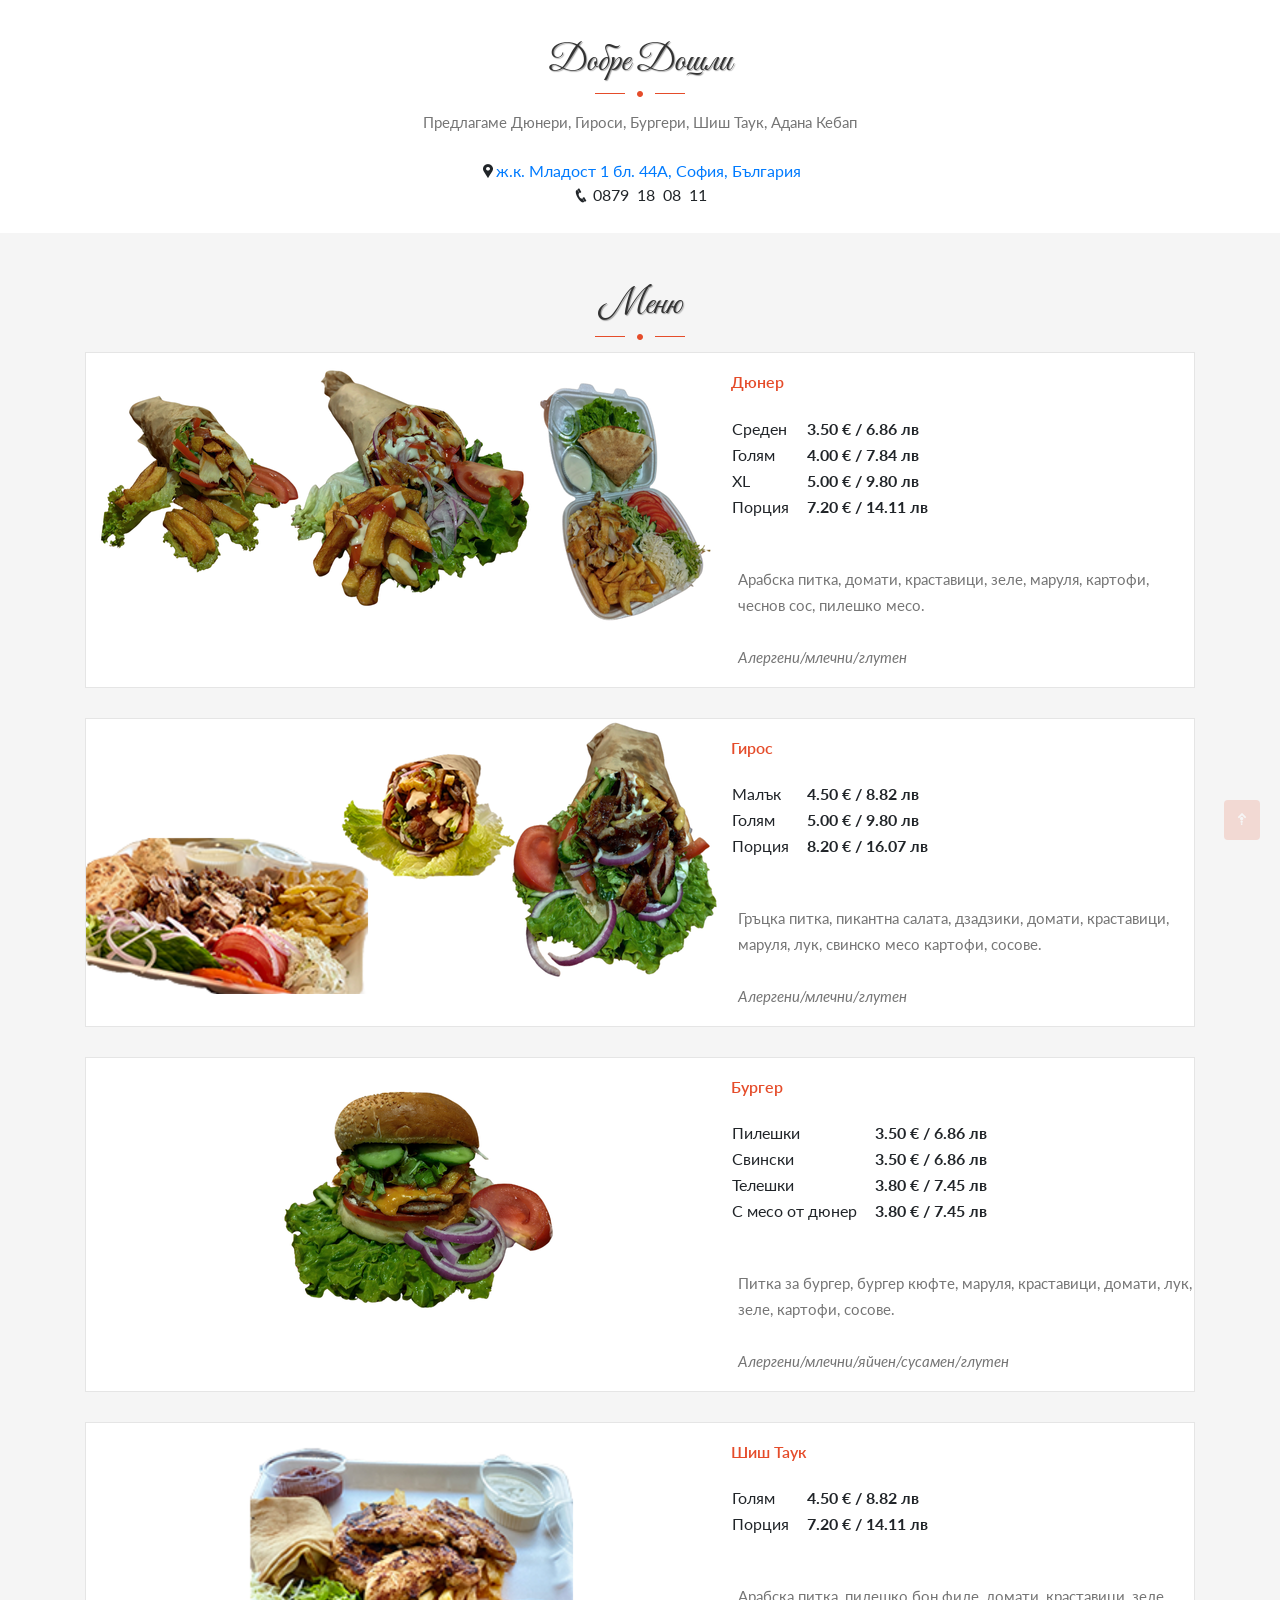
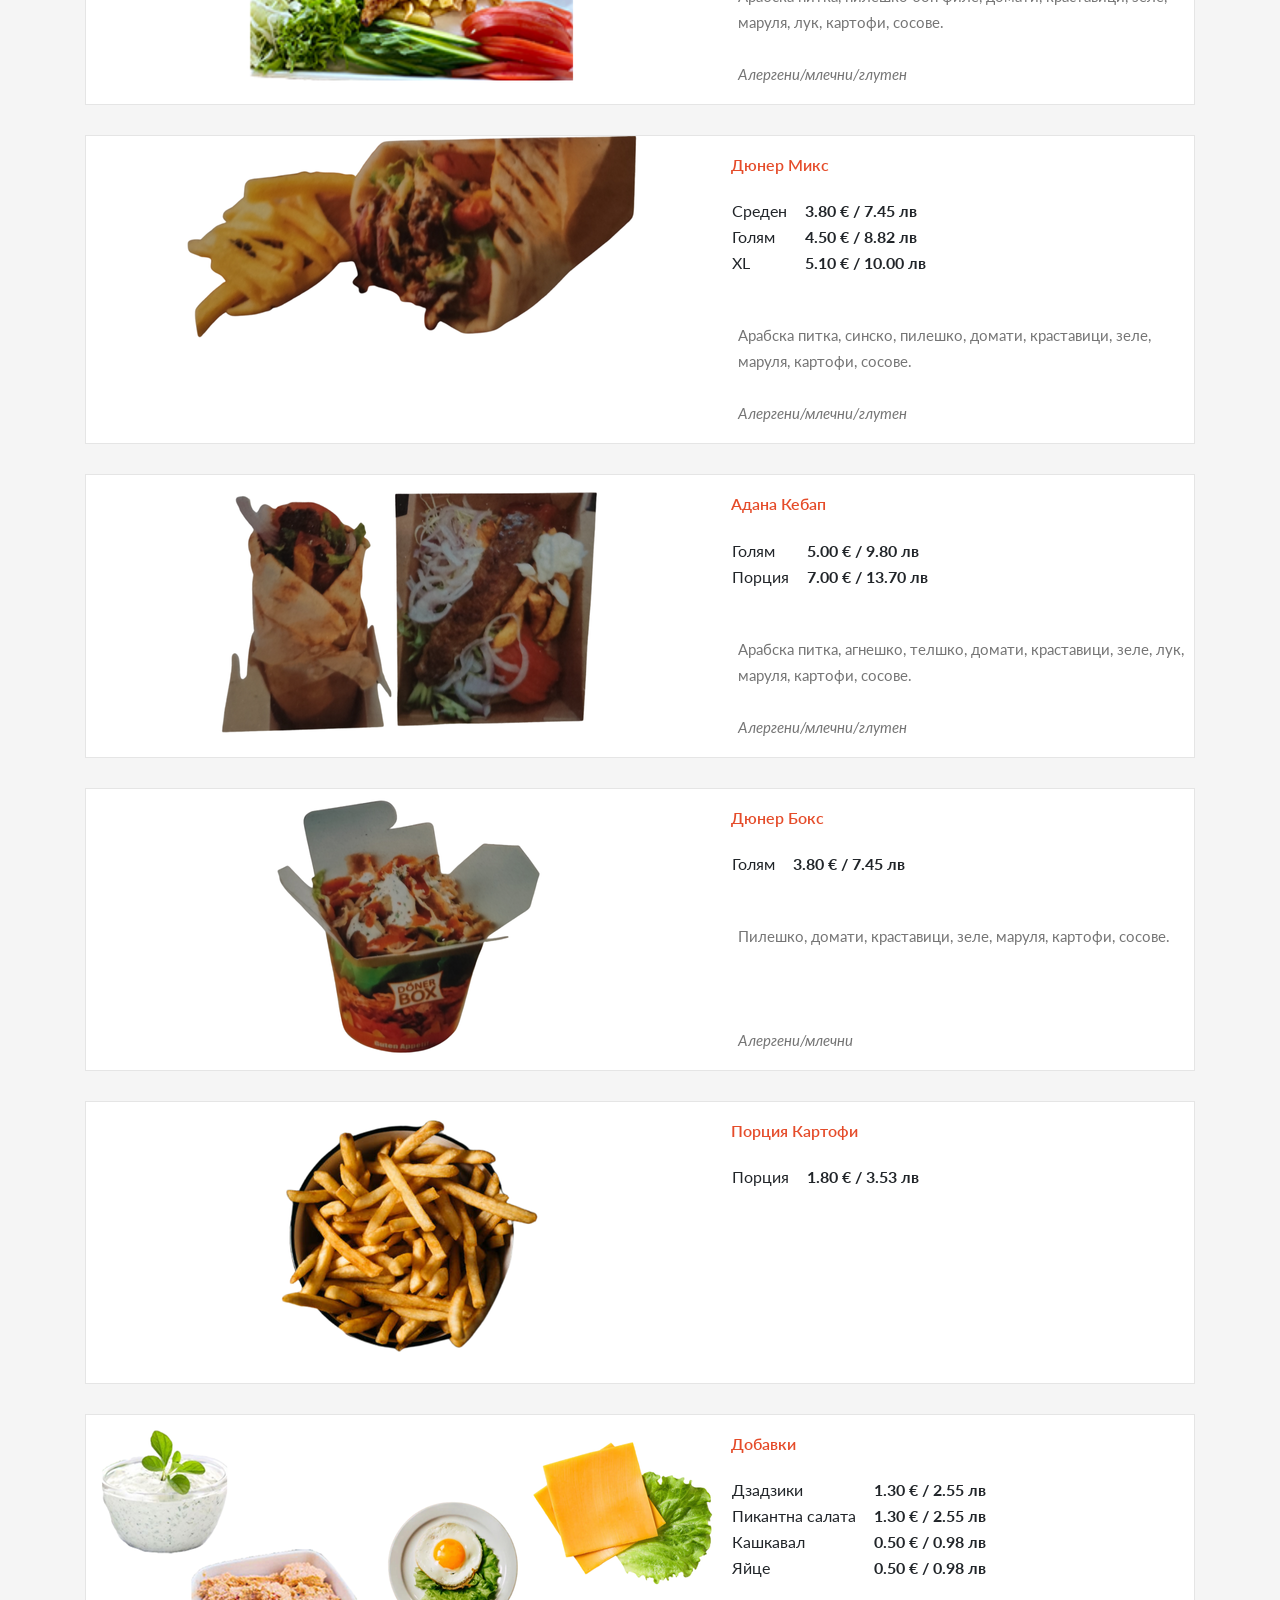
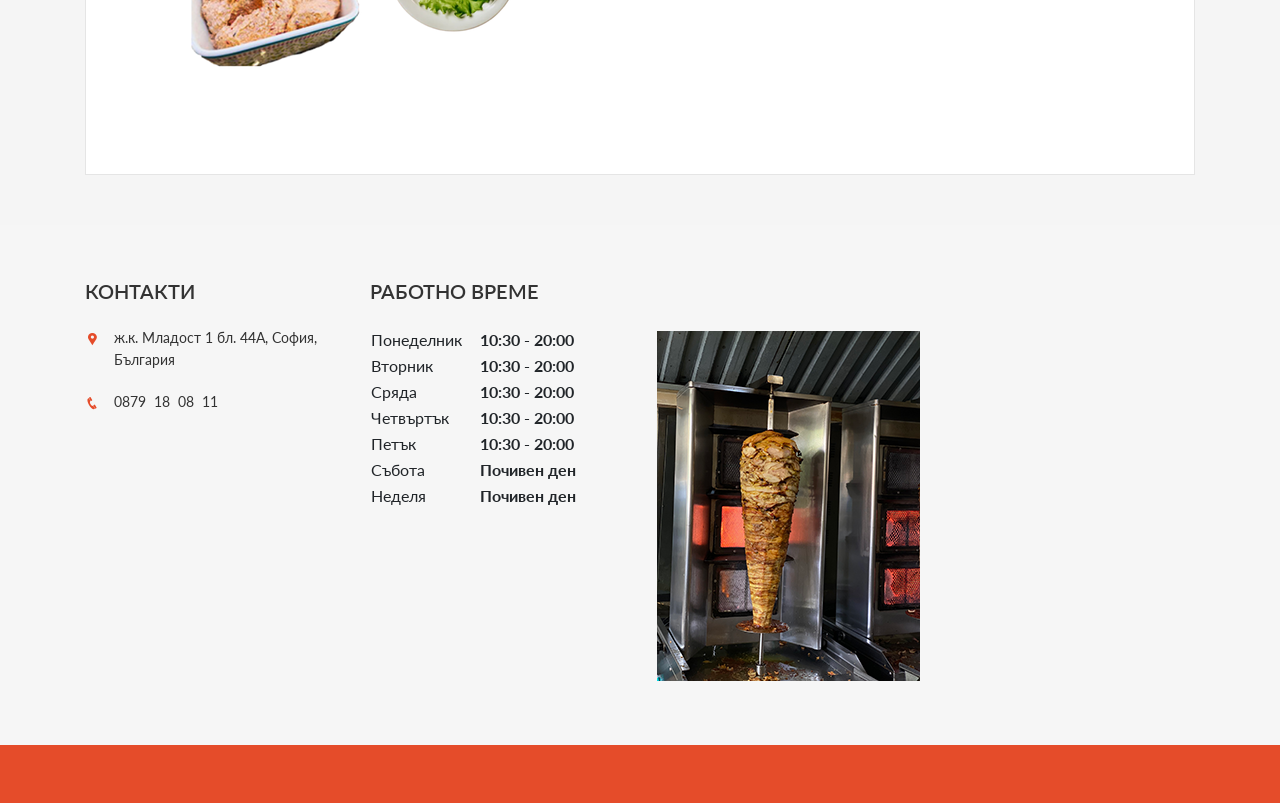
==== commit 9d3f48f1: "updated" ====
--- a/index.html
+++ b/index.html
@@ -243,11 +243,7 @@
 												   <tr>										  												  <tr>
 													<td style="text-align:left">Голям</td>
 													<td>&nbsp; &nbsp; <b>4.50 € / 8.82 лв</b></td>
-												  </tr>
-												   <tr>										  												  <tr>
-													<td style="text-align:left">Голям/Бокс</td>
-													<td>&nbsp; &nbsp; <b>5.10 € / 10.00 лв</b></td>
-												  </tr>												  
+												  </tr>											  
 												  <tr>
 													<td style="text-align:left">XL</td>
 													<td>&nbsp; &nbsp; <b>5.10 € / 10.00 лв</b></td>
